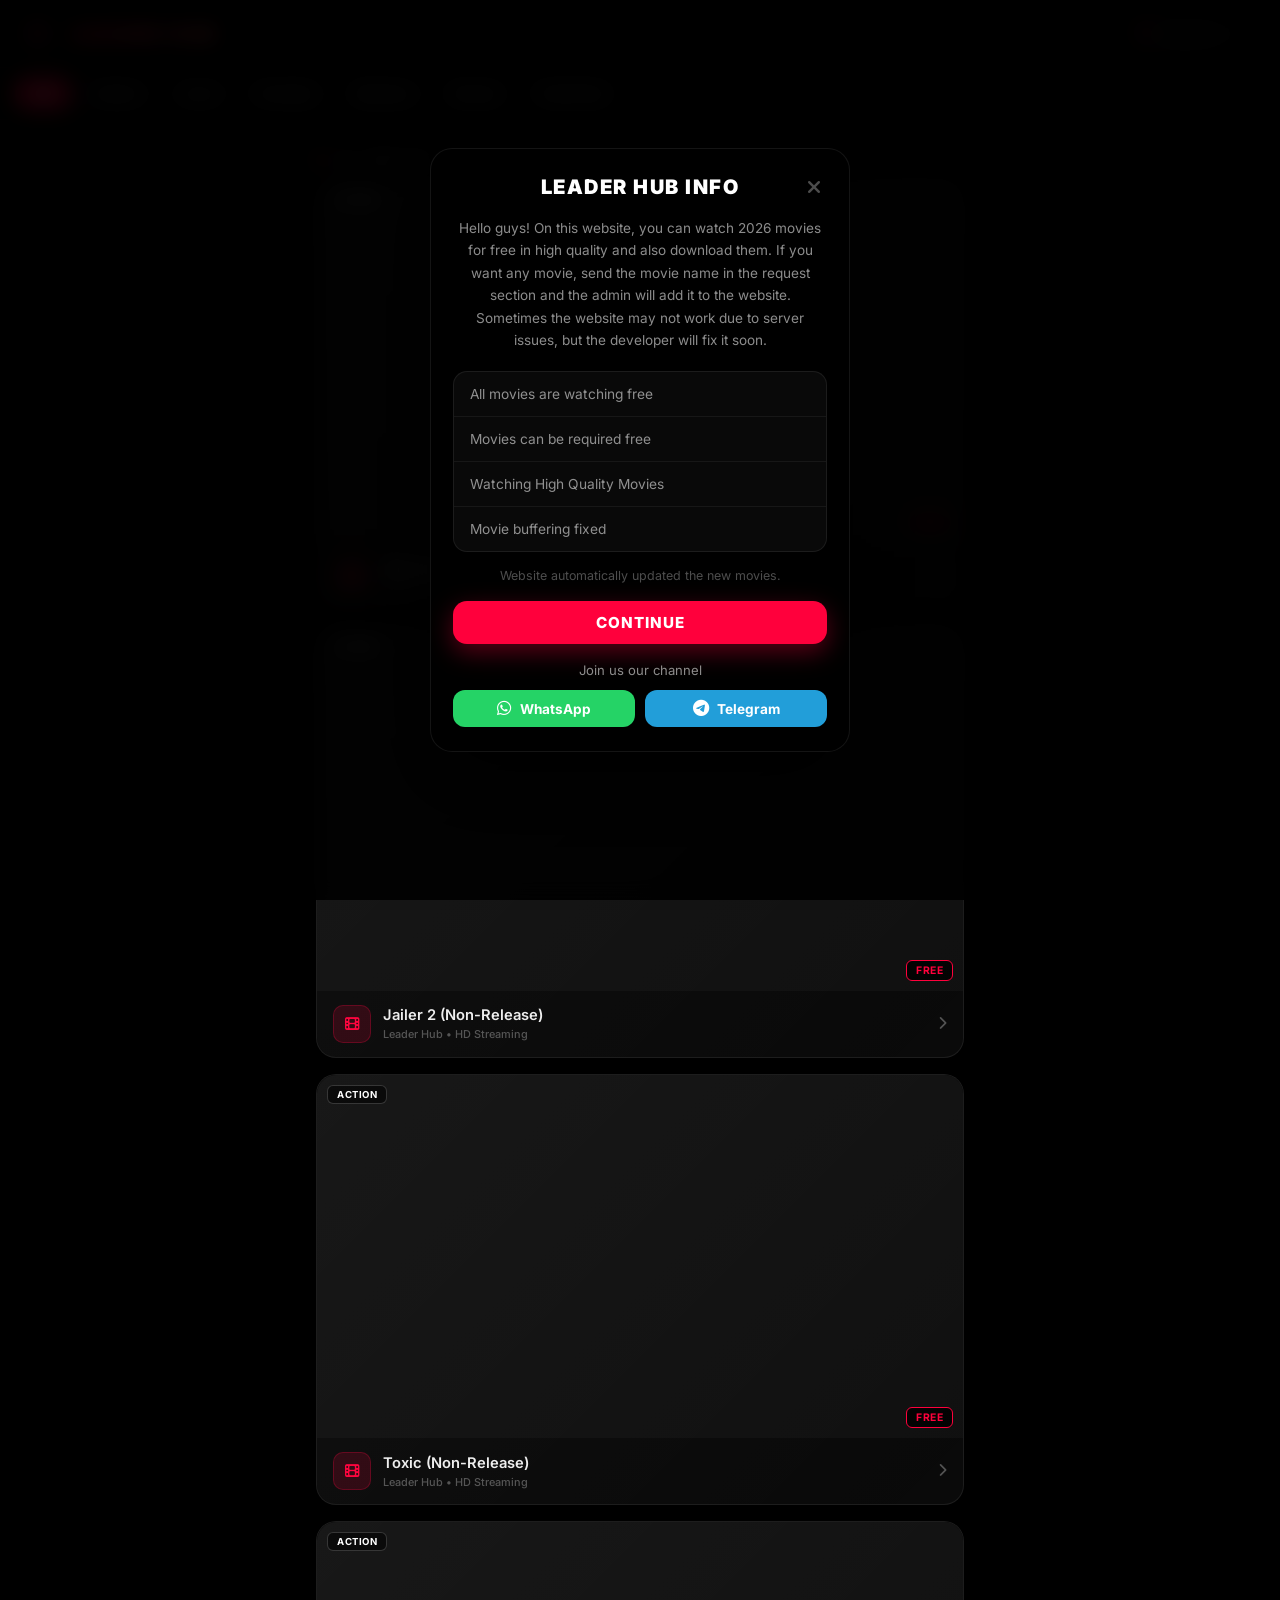
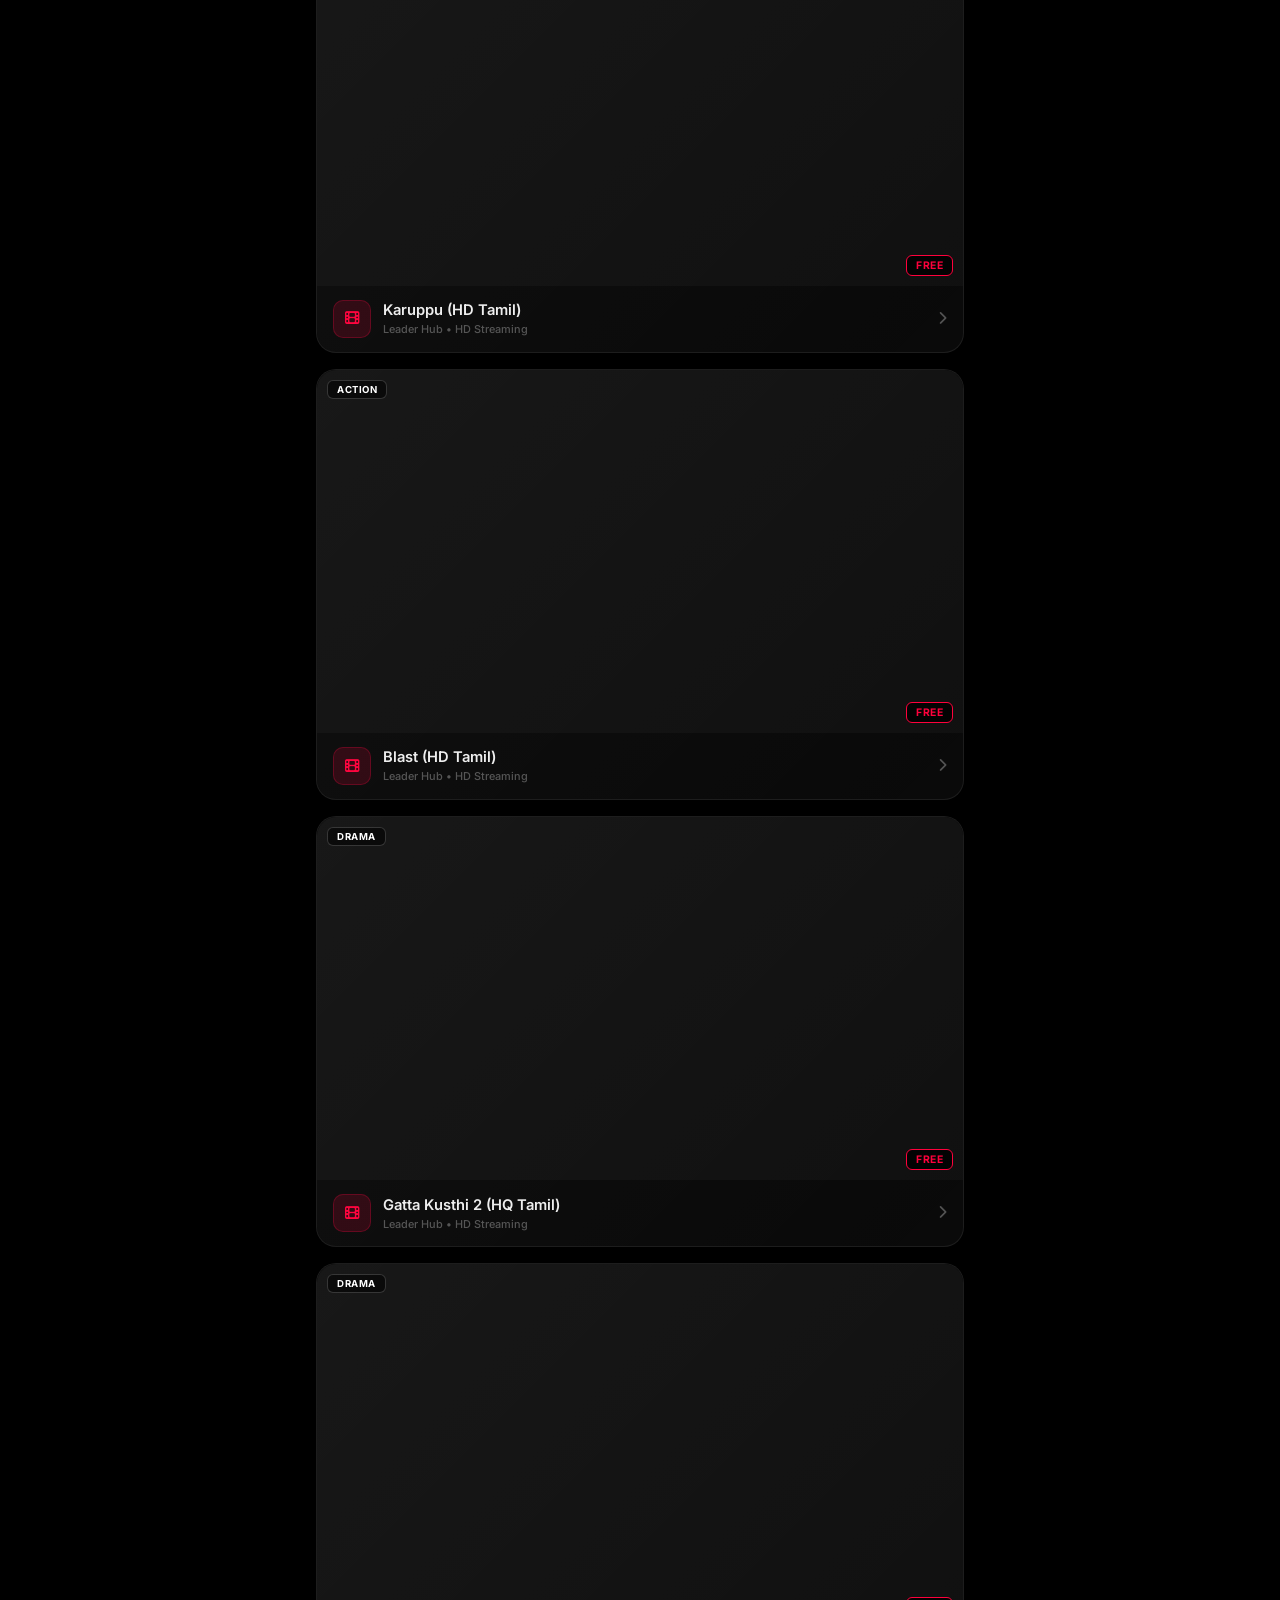
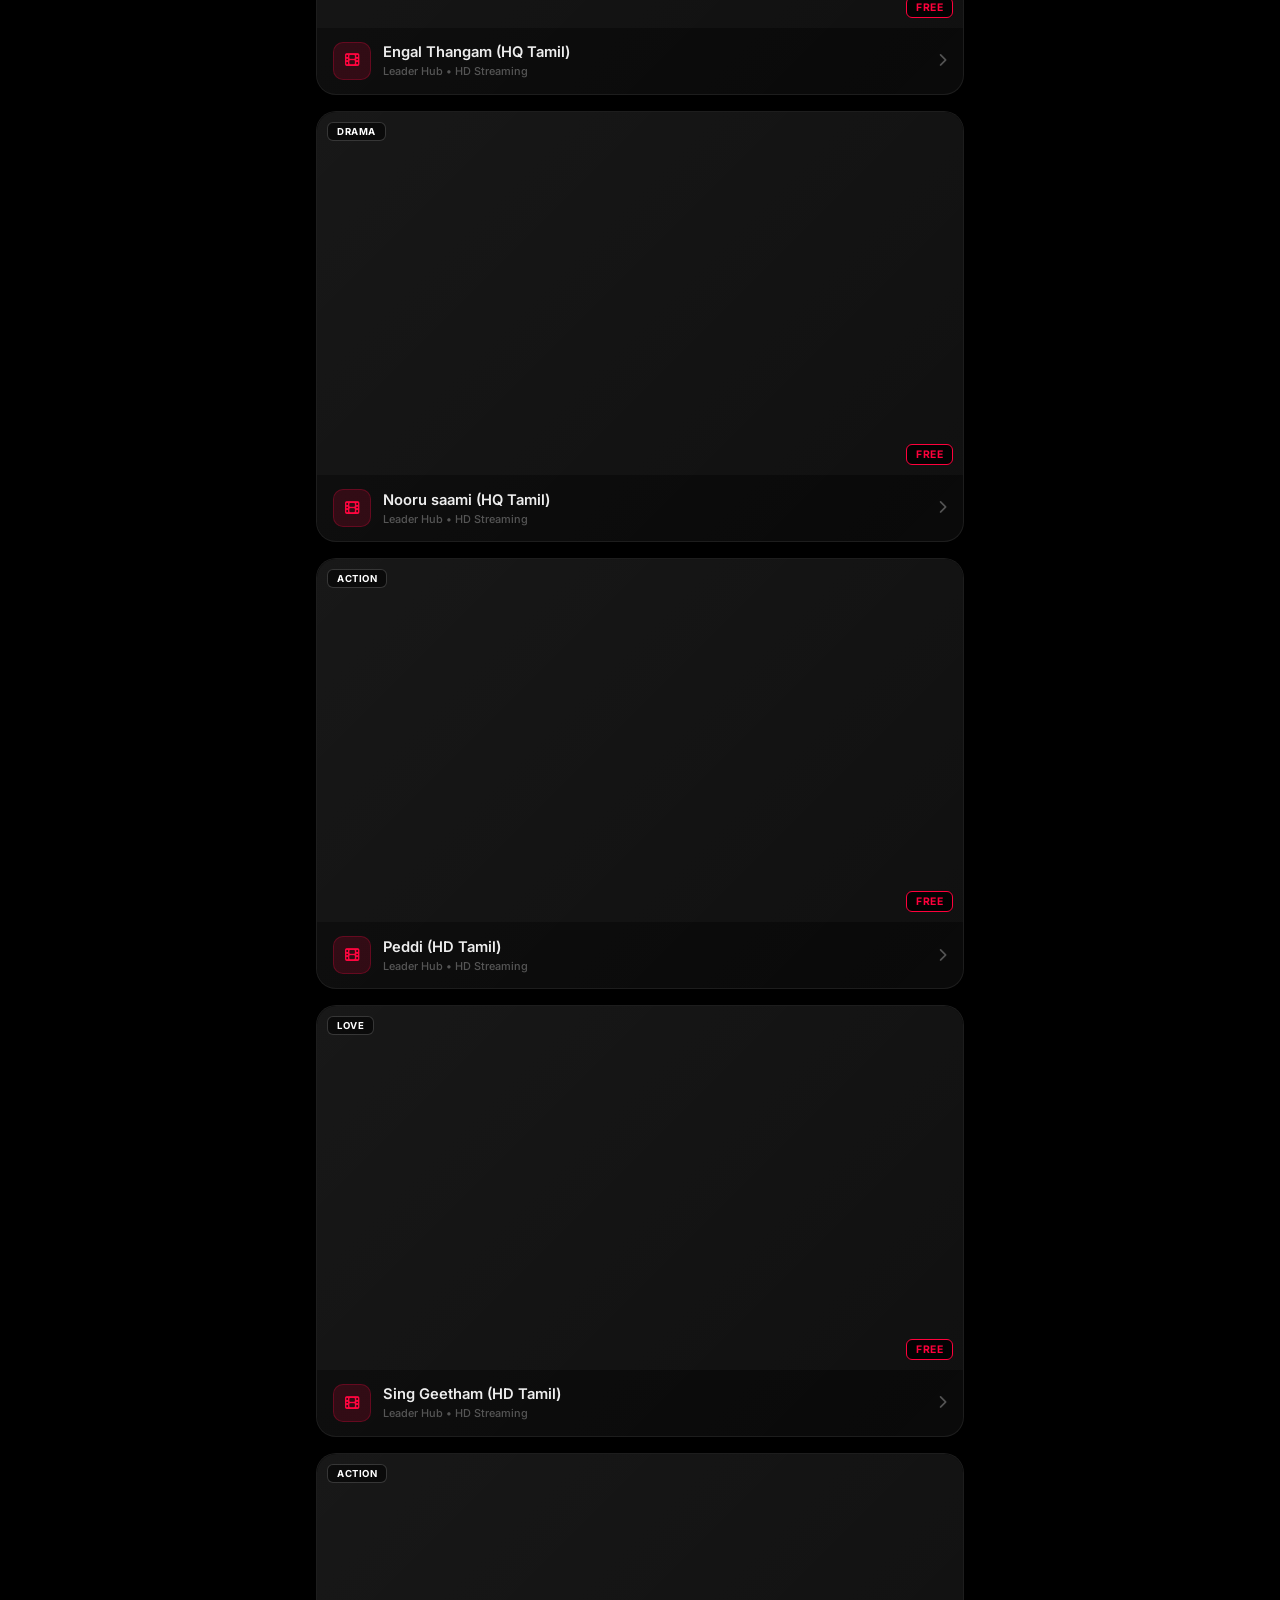
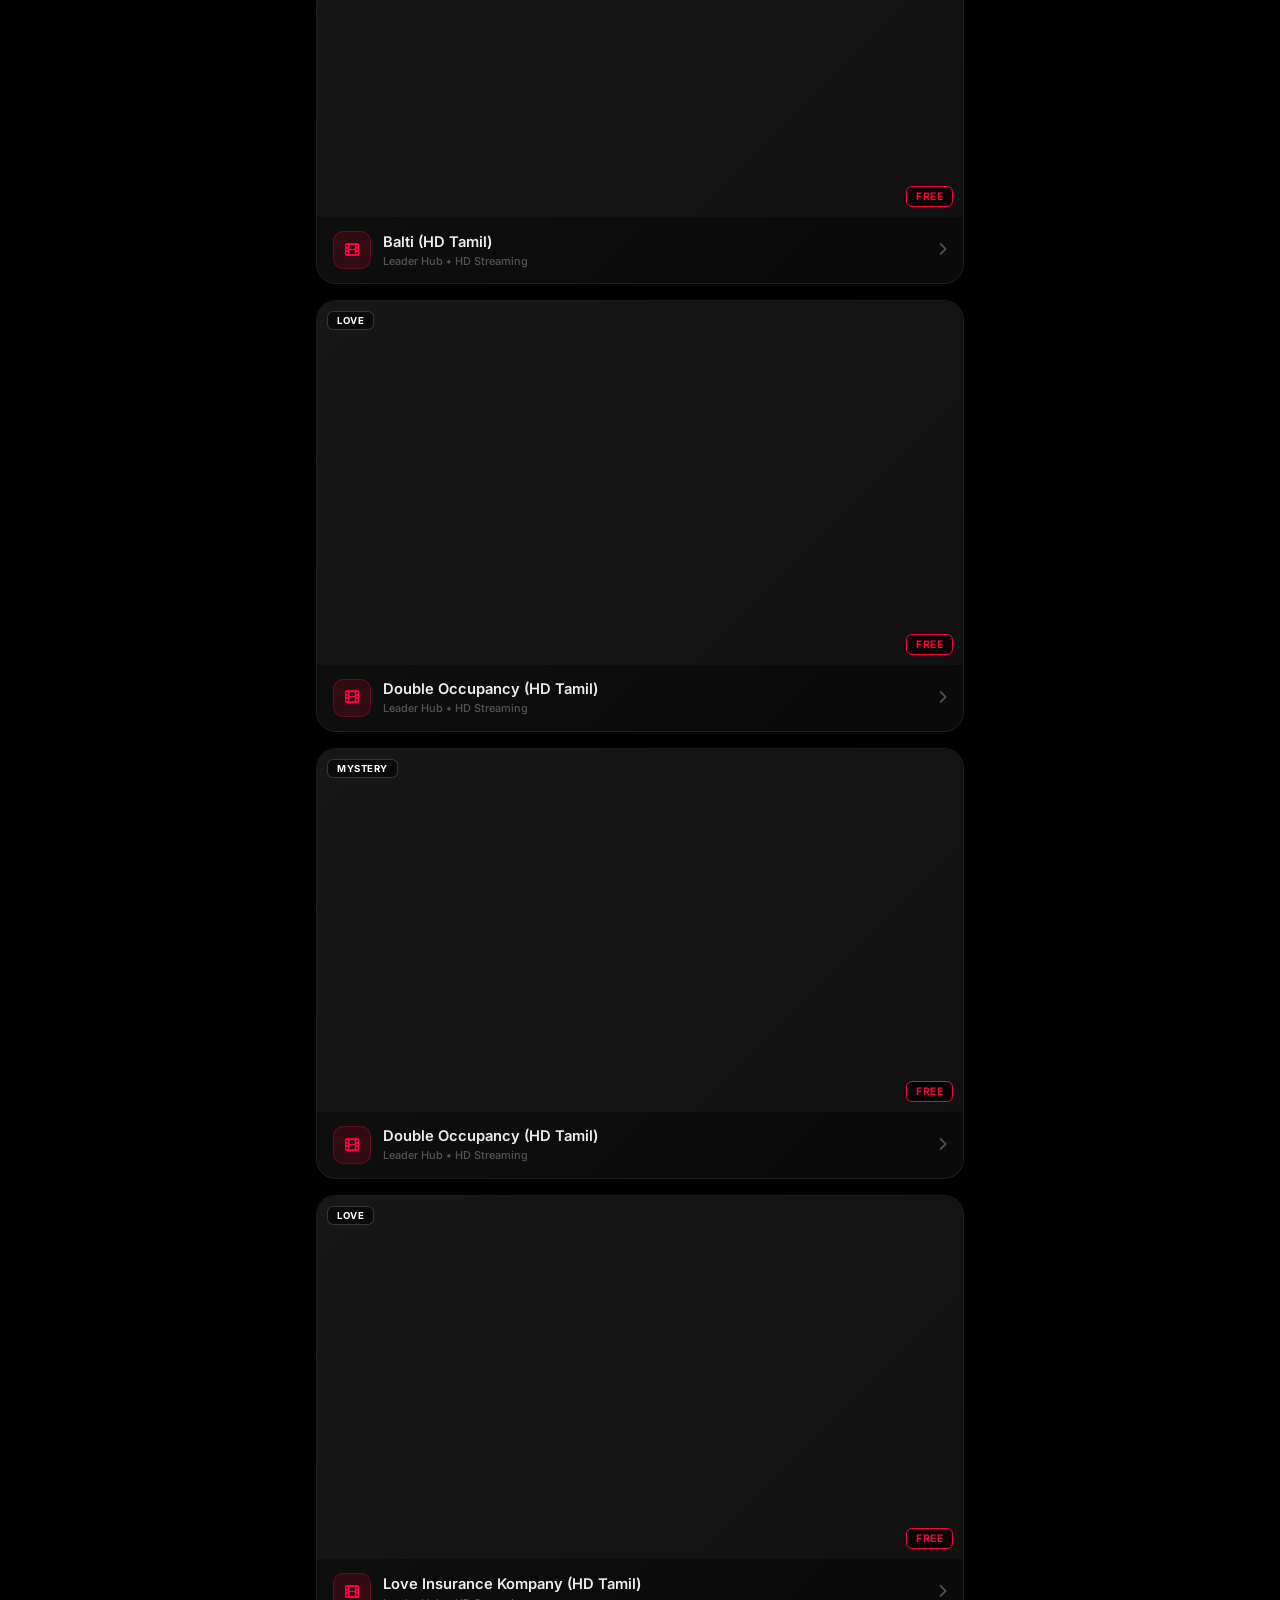
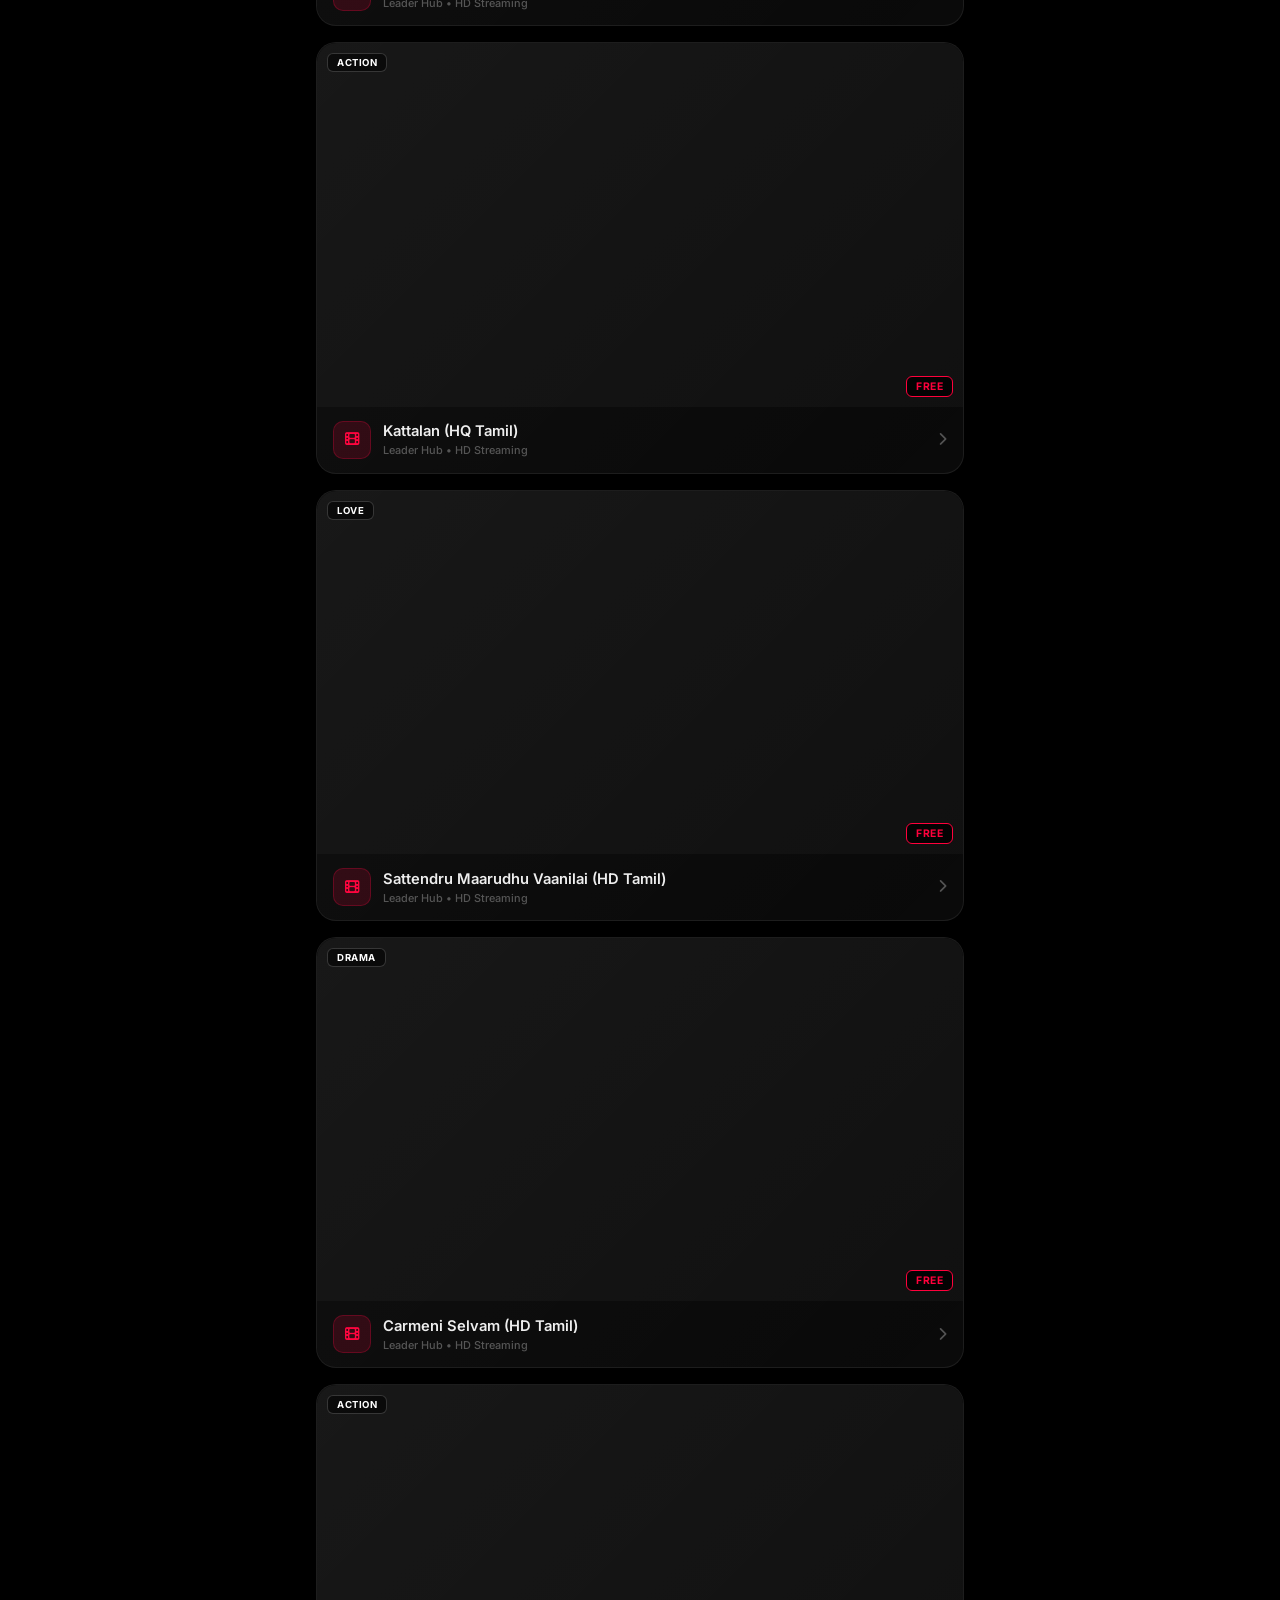
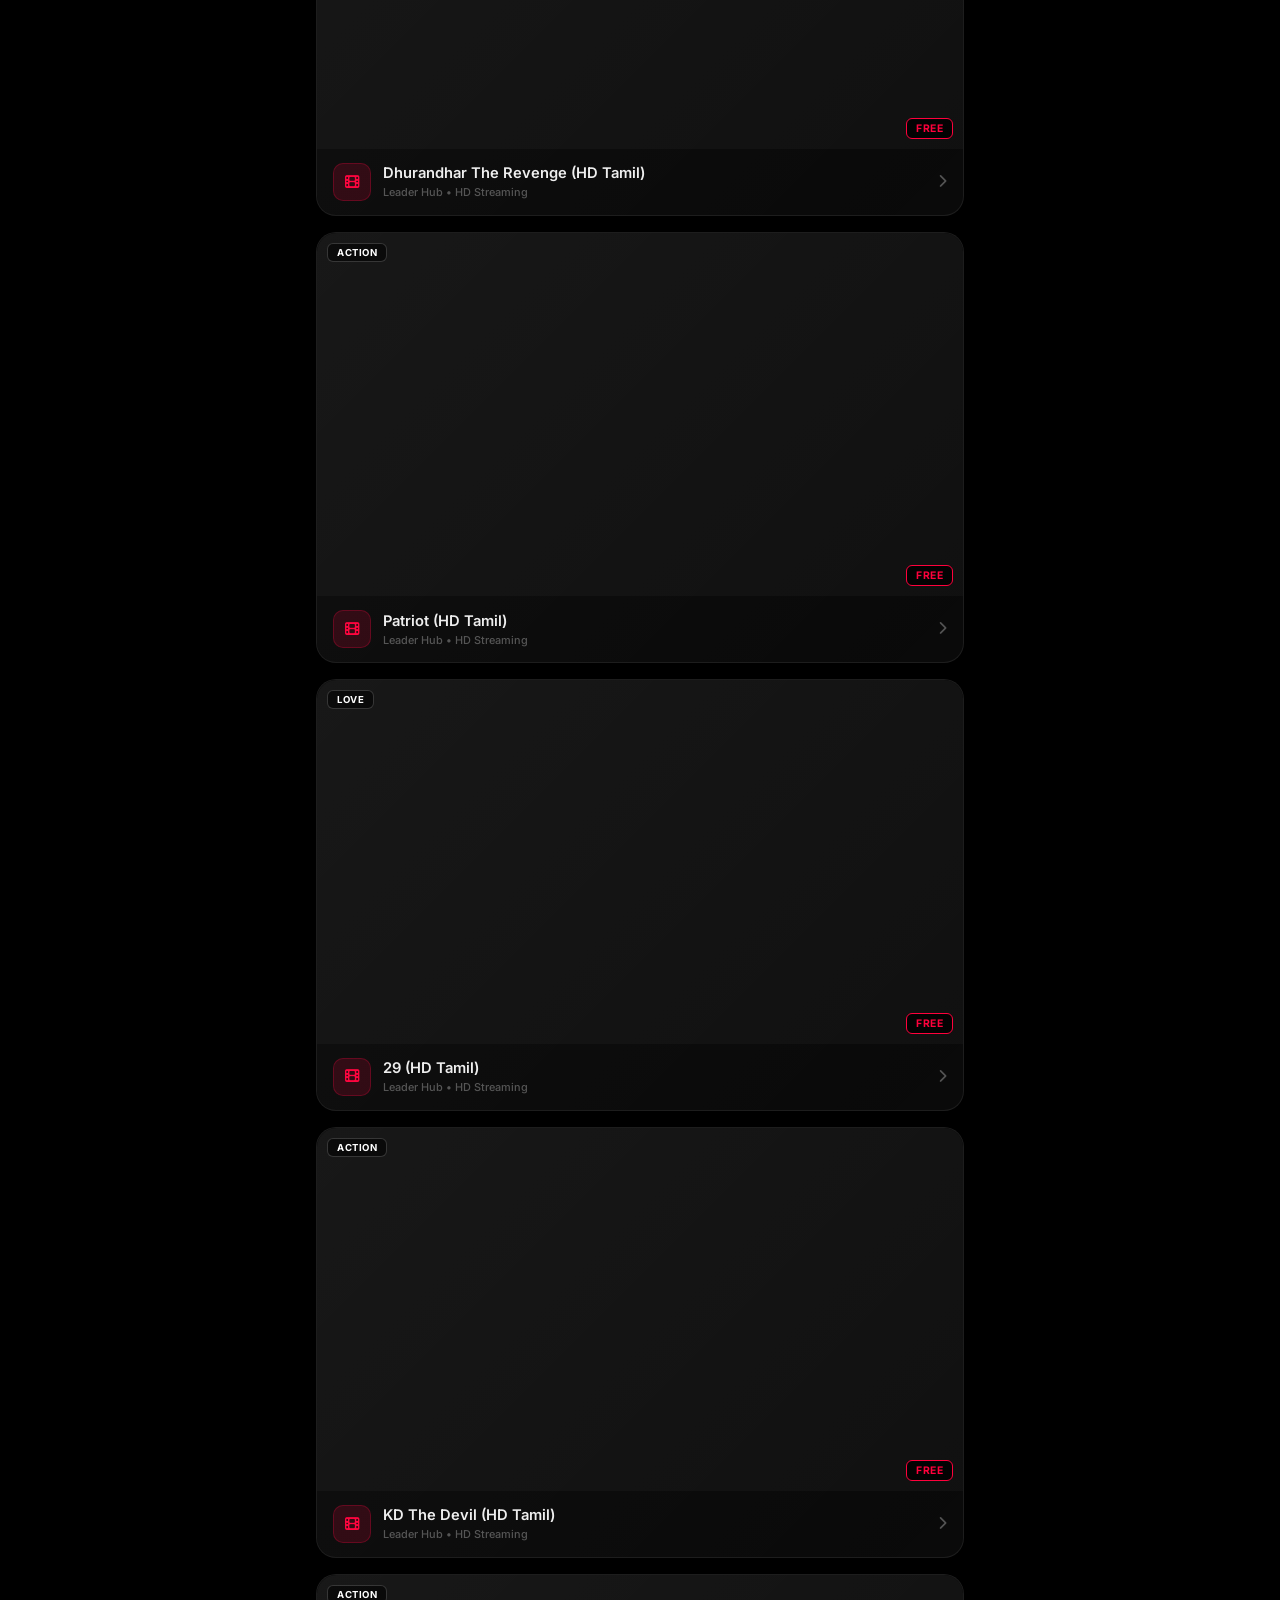
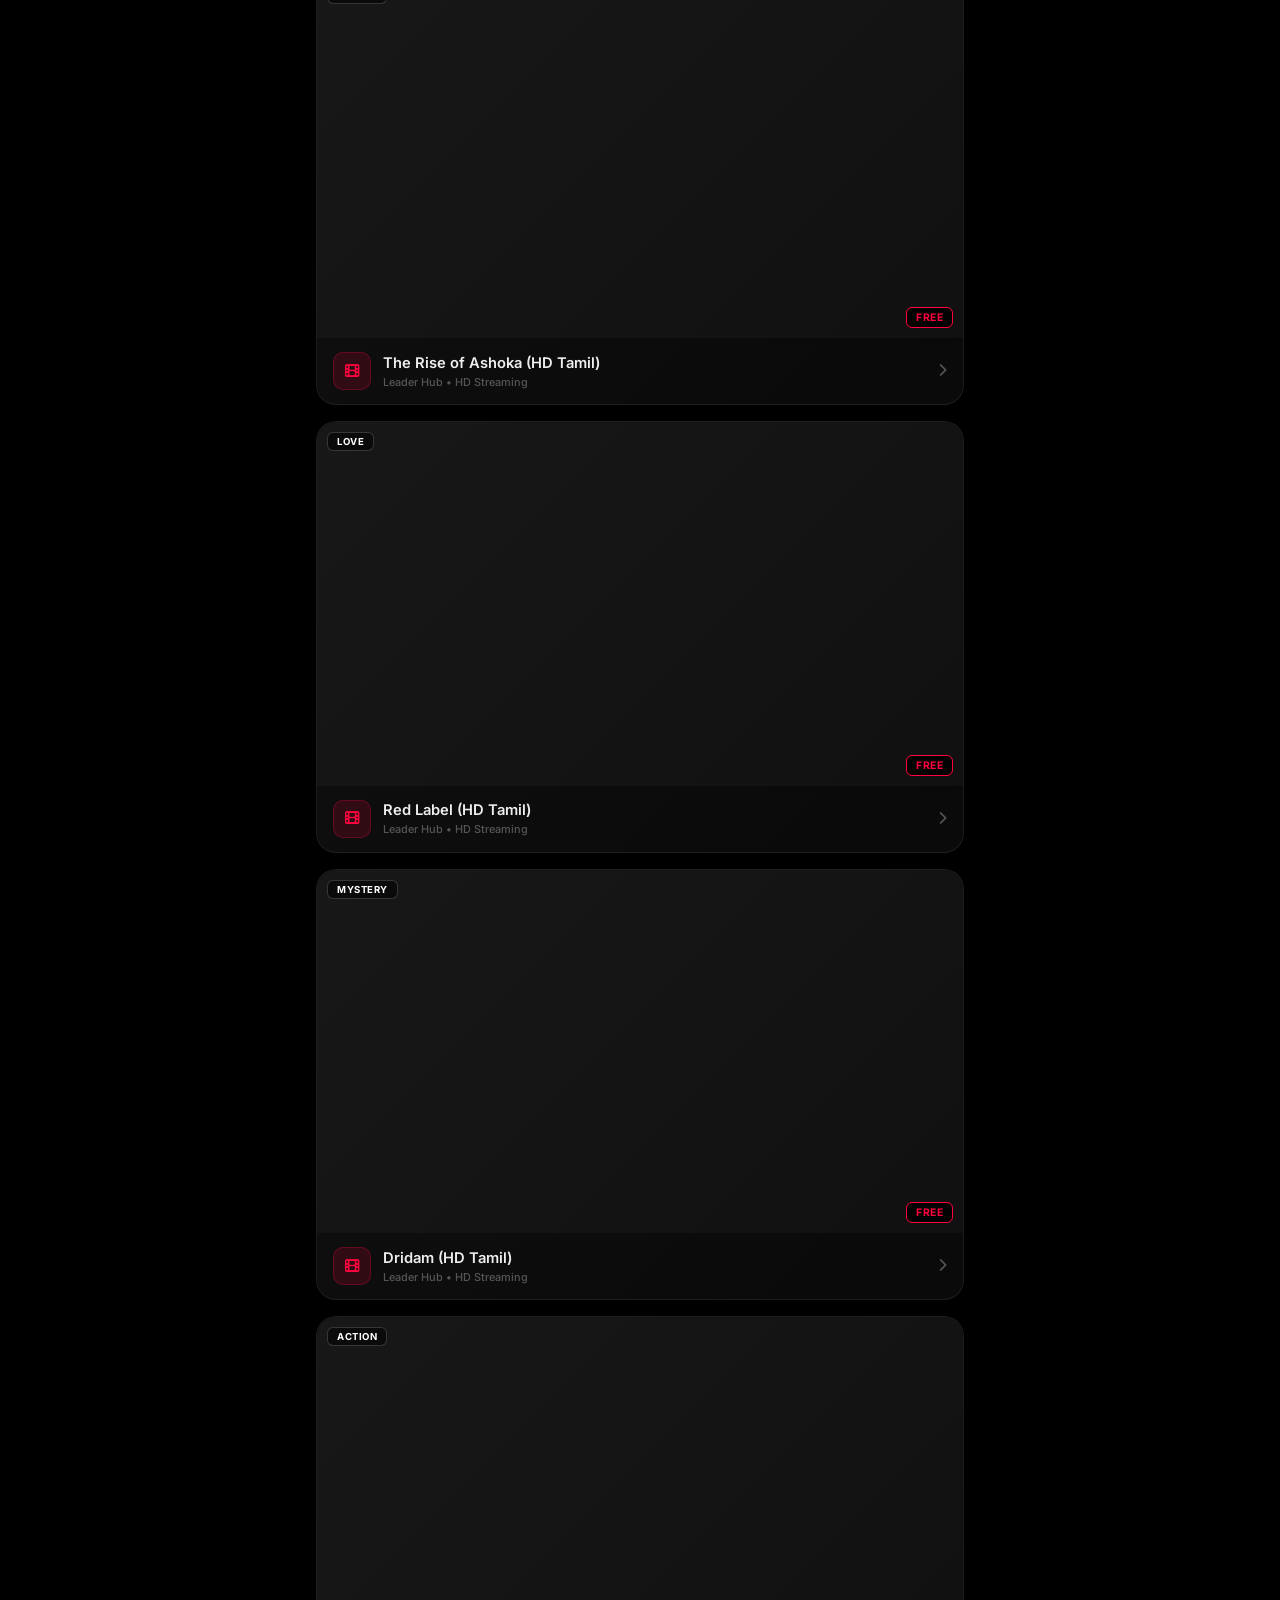
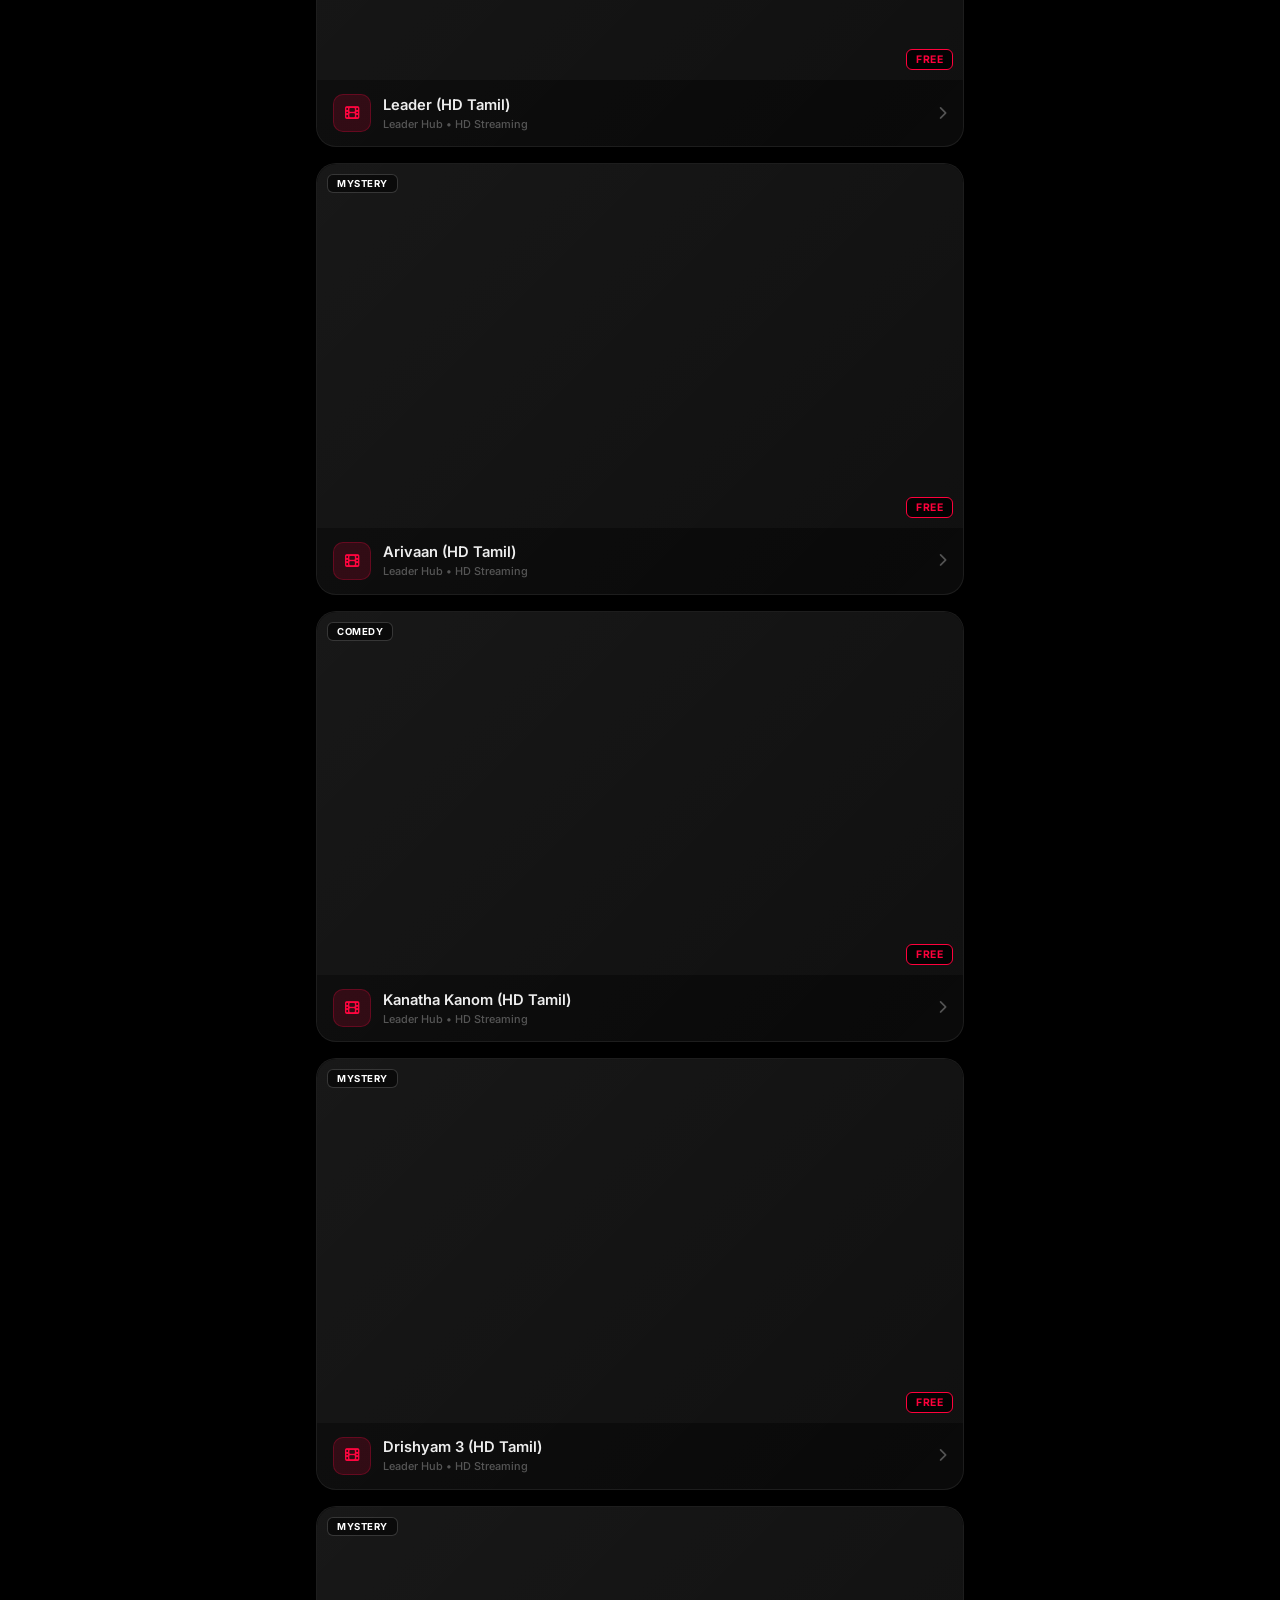
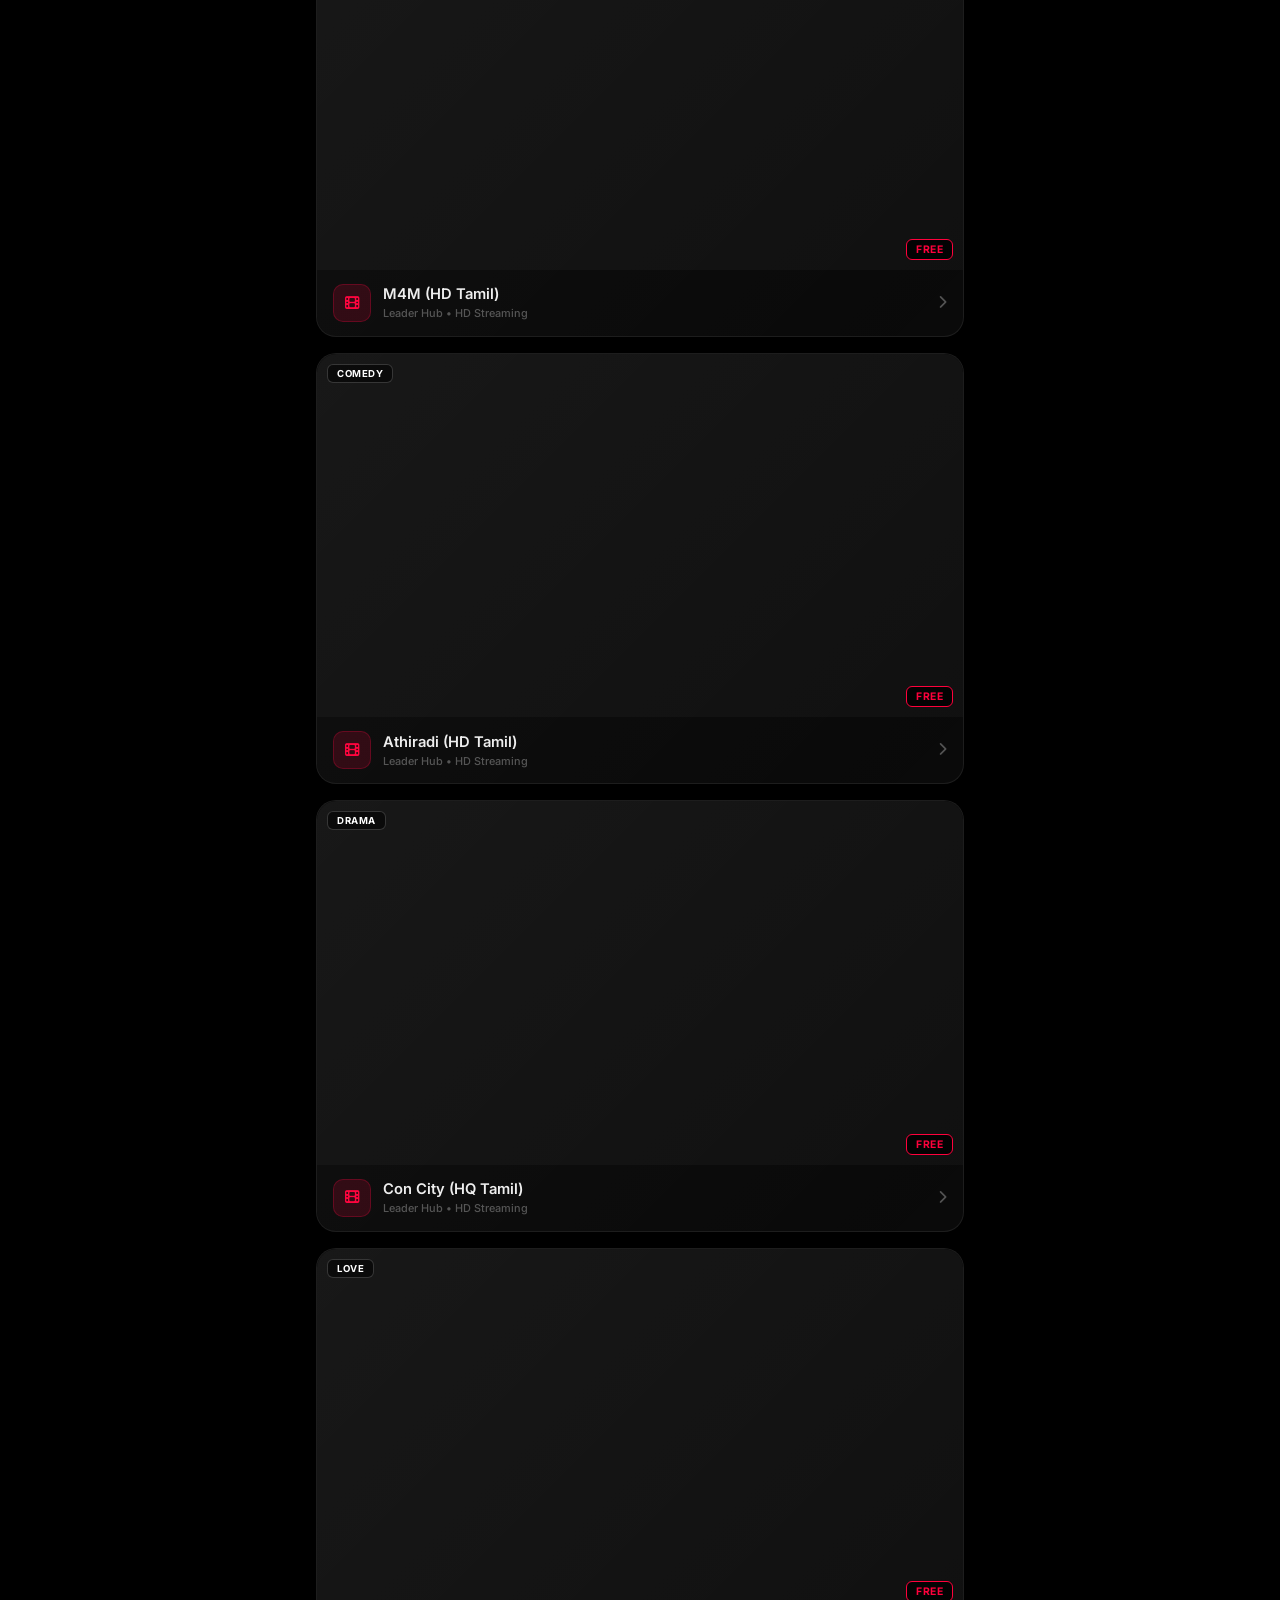
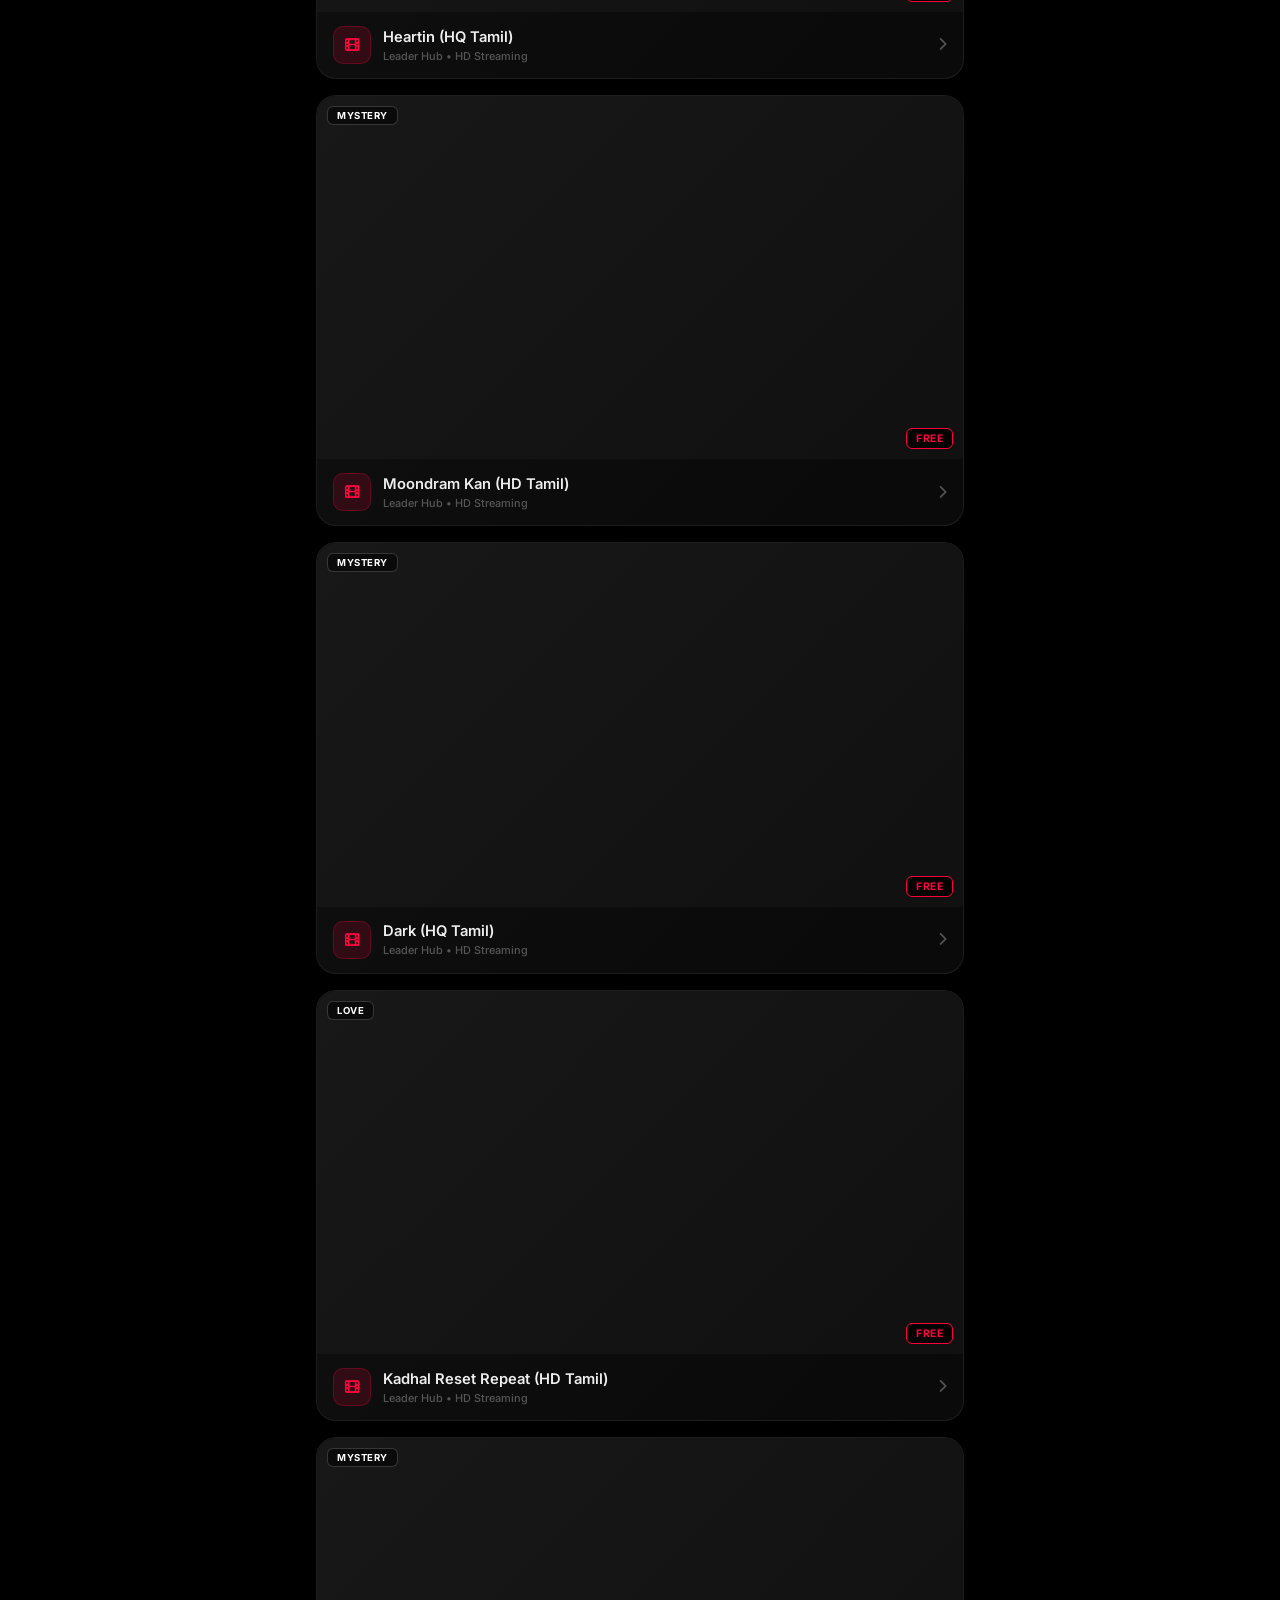
==== index.html @ 90ec58ed "Update V2 2" ====
<!DOCTYPE html>
<html lang="en">
<head>
    <meta charset="UTF-8">
    <meta name="viewport" content="width=device-width, initial-scale=1.0">
    <title>Leader Hub | Tamil Movies Free 2026</title>
    <link rel="preconnect" href="https://fonts.googleapis.com">
    <link href="https://fonts.googleapis.com/css2?family=Inter:wght@300;400;500;600;700;800;900&family=Share+Tech+Mono&display=swap" rel="stylesheet">
    <link rel="stylesheet" href="https://cdnjs.cloudflare.com/ajax/libs/font-awesome/6.4.0/css/all.min.css">
        <link rel="icon" href="https://leaderr1.neocities.org/leaderhub.png">
    <meta name="description" content="Watch Tamil movies free online. Stream latest 2026 movies, classics, and popular films. No subscription required at Leader Hub.">
    
    <style>
        :root {
            --red: #ff003c;
            --red-glow: rgba(255, 0, 60, 0.4);
            --red-soft: rgba(255, 0, 60, 0.15);
            --orange: #FF7800;
            --bg: #000000;
            --bg2: #0a0a0a;
            --bg3: #111111;
            --glass: rgba(255, 255, 255, 0.04);
            --glass-hover: rgba(255, 255, 255, 0.08);
            --glass-border: rgba(255, 255, 255, 0.08);
            --glass-border-bright: rgba(255, 255, 255, 0.18);
            --text: #ffffff;
            --text-soft: rgba(255,255,255,0.55);
            --text-muted: rgba(255,255,255,0.3);
            --radius: 20px;
            --radius-sm: 12px;
            --ease: cubic-bezier(0.4, 0, 0.2, 1);
        }

        * { margin: 0; padding: 0; box-sizing: border-box; -webkit-tap-highlight-color: transparent; }
        html { scroll-behavior: smooth; }

        body {
            background: var(--bg);
            color: var(--text);
            font-family: 'Inter', sans-serif;
            overflow-x: hidden;
            min-height: 100vh;
        }

        /* ======= SCROLLBAR ======= */
        ::-webkit-scrollbar { width: 0px; height: 0px; }
        ::-webkit-scrollbar-track { background: transparent; }
        ::-webkit-scrollbar-thumb { background: transparent; }

        /* ======= ANIMATIONS ======= */
        @keyframes fadeUp {
            from { opacity: 0; transform: translateY(24px); }
            to { opacity: 1; transform: translateY(0); }
        }
        @keyframes fadeIn {
            from { opacity: 0; }
            to { opacity: 1; }
        }
        @keyframes slideInLeft {
            from { opacity: 0; transform: translateX(-30px); }
            to { opacity: 1; transform: translateX(0); }
        }
        @keyframes pulseGlow {
            0%, 100% { box-shadow: 0 0 8px var(--red-glow); }
            50% { box-shadow: 0 0 25px var(--red-glow), 0 0 50px rgba(255,0,60,0.2); }
        }
        @keyframes shimmer {
            0% { background-position: -200% center; }
            100% { background-position: 200% center; }
        }
        @keyframes spin {
            to { transform: rotate(360deg); }
        }
        @keyframes breathe {
            0%, 100% { opacity: 0.6; transform: scale(1); }
            50% { opacity: 1; transform: scale(1.02); }
        }
        @keyframes ripple {
            0% { transform: scale(0); opacity: 0.6; }
            100% { transform: scale(4); opacity: 0; }
        }

        /* ======= OVERLAY ======= */
        .overlay {
            display: none;
            position: fixed;
            inset: 0;
            background: rgba(0,0,0,0.75);
            z-index: 1500;
            backdrop-filter: blur(12px);
            -webkit-backdrop-filter: blur(12px);
            animation: fadeIn 0.3s var(--ease);
        }
        .overlay.active { display: block; }

        /* ======= HEADER ======= */
        header {
            position: fixed;
            top: 0;
            width: 100%;
            height: 68px;
            background: rgba(0, 0, 0, 0.7);
            backdrop-filter: blur(30px) saturate(180%);
            -webkit-backdrop-filter: blur(30px) saturate(180%);
            border-bottom: 1px solid var(--glass-border);
            display: flex;
            align-items: center;
            justify-content: space-between;
            padding: 0 18px;
            z-index: 1000;
        }

        .logo-wrap {
            display: flex;
            align-items: center;
            gap: 14px;
        }

        .menu-btn {
            width: 40px;
            height: 40px;
            display: flex;
            align-items: center;
            justify-content: center;
            border-radius: 50%;
            background: var(--glass);
            border: 1px solid var(--glass-border);
            cursor: pointer;
            color: var(--red);
            font-size: 1.1rem;
            transition: all 0.3s var(--ease);
            position: relative;
            overflow: hidden;
        }
        .menu-btn:hover {
            background: var(--red-soft);
            border-color: var(--red);
            transform: scale(1.08);
        }
        .menu-btn:active { transform: scale(0.94); }

        .logo-text {
            font-size: 1.25rem;
            font-weight: 900;
            letter-spacing: 2px;
            background: linear-gradient(135deg, #ff003c, #ff6b6b);
            -webkit-background-clip: text;
            -webkit-text-fill-color: transparent;
            background-clip: text;
        }

        .search-wrap {
            flex: 1;
            max-width: 120px;
            margin: 0 16px;
            position: relative;
        }
        .search-wrap i {
            position: absolute;
            left: 14px;
            top: 50%;
            transform: translateY(-50%);
            color: var(--red);
            font-size: 0.85rem;
            pointer-events: none;
        }
        .search-wrap input {
            width: 100%;
            background: var(--glass);
            border: 1px solid var(--glass-border);
            border-radius: 30px;
            padding: 10px 16px 10px 38px;
            color: var(--text);
            font-size: 0.85rem;
            font-family: 'Inter', sans-serif;
            outline: none;
            transition: all 0.3s var(--ease);
        }
        .search-wrap input::placeholder { color: var(--text-muted); }
        .search-wrap input:focus {
            border-color: rgba(255,0,60,0.5);
            background: rgba(255,0,60,0.06);
            box-shadow: 0 0 0 3px rgba(255,0,60,0.1);
        }

        /* ======= SIDEBAR ======= */
        .sidebar {
            position: fixed;
            left: -310px;
            top: 0;
            width: 290px;
            height: 100%;
            background: rgba(8, 8, 8, 0.96);
            backdrop-filter: blur(40px) saturate(200%);
            -webkit-backdrop-filter: blur(40px) saturate(200%);
            border-right: none;
            z-index: 2000;
            transition: left 0.45s cubic-bezier(0.4, 0, 0.2, 1);
            overflow-y: auto;
            overflow-x: hidden;
            scrollbar-width: none;
        }
        .sidebar::-webkit-scrollbar { display: none; }
        .sidebar.active { left: 0; }

        .sidebar-header {
            padding: 50px 22px 22px;
            border-bottom: 1px solid var(--glass-border);
        }
        .sidebar-logo {
            font-size: 1.4rem;
            font-weight: 900;
            letter-spacing: 3px;
            background: linear-gradient(135deg, #ff003c, #ff6b6b);
            -webkit-background-clip: text;
            -webkit-text-fill-color: transparent;
            background-clip: text;
        }
        .sidebar-sub {
            font-size: 0.7rem;
            color: var(--text-muted);
            margin-top: 4px;
            letter-spacing: 1px;
        }

        .sidebar-section {
            padding: 14px 14px 6px;
        }
        .sidebar-section-title {
            font-size: 0.62rem;
            font-weight: 700;
            letter-spacing: 2px;
            color: var(--text-muted);
            text-transform: uppercase;
            padding: 0 8px;
            margin-bottom: 6px;
        }

        .sidebar-item {
            display: flex;
            align-items: center;
            gap: 13px;
            padding: 13px 14px;
            color: var(--text-soft);
            border-radius: var(--radius-sm);
            margin-bottom: 3px;
            cursor: pointer;
            font-size: 0.88rem;
            font-weight: 500;
            transition: all 0.3s var(--ease);
            border: 1px solid transparent;
            position: relative;
            overflow: hidden;
        }
        .sidebar-item::before {
            content: '';
            position: absolute;
            left: 0; top: 0;
            width: 3px; height: 100%;
            background: transparent;
            border-radius: 0 3px 3px 0;
            transform: scaleY(0);
            transition: transform 0.3s var(--ease);
        }
        .sidebar-item:hover {
            background: var(--glass-hover);
            color: var(--text);
            border-color: var(--glass-border);
            transform: translateX(4px);
        }
        .sidebar-item:hover::before { transform: scaleY(1); }
        .sidebar-item i {
            width: 20px;
            text-align: center;
            font-size: 0.95rem;
        }

        .sidebar-divider {
            height: 1px;
            background: var(--glass-border);
            margin: 10px 22px;
        }

        .sidebar-footer {
            padding: 20px 22px;
            font-size: 0.7rem;
            color: var(--text-muted);
            text-align: center;
        }

        /* ======= CATEGORY NAV ======= */
        .cat-nav {
            position: sticky;
            top: 68px;
            z-index: 900;
            background: rgba(0,0,0,0.8);
            backdrop-filter: blur(20px);
            -webkit-backdrop-filter: blur(20px);
            border-bottom: 1px solid var(--glass-border);
            padding: 10px 16px;
            display: flex;
            gap: 8px;
            overflow-x: auto;
            scrollbar-width: none;
        }
        .cat-nav::-webkit-scrollbar { display: none; }

        .cat-btn {
            padding: 7px 18px;
            border-radius: 30px;
            background: var(--glass);
            border: 1px solid var(--glass-border);
            color: var(--text-soft);
            white-space: nowrap;
            cursor: pointer;
            font-size: 0.78rem;
            font-weight: 600;
            font-family: 'Inter', sans-serif;
            transition: all 0.3s var(--ease);
            letter-spacing: 0.3px;
        }
        .cat-btn:hover {
            background: var(--glass-hover);
            color: var(--text);
            border-color: var(--glass-border-bright);
        }
        .cat-btn.active {
            background: var(--red);
            border-color: var(--red);
            color: white;
            box-shadow: 0 0 18px var(--red-glow);
            transform: scale(1.04);
        }

        /* ======= MAIN ======= */
        #home-page { padding-top: 68px; }

        .main-container {
            padding: 16px;
            max-width: 680px;
            margin: 0 auto;
        }

        .section-header {
            display: flex;
            align-items: center;
            gap: 10px;
            padding: 16px 0 12px;
        }
        .section-dot {
            width: 8px;
            height: 8px;
            border-radius: 50%;
            background: var(--red);
            animation: breathe 2s ease infinite;
        }
        .section-title {
            font-size: 0.8rem;
            font-weight: 700;
            letter-spacing: 2px;
            text-transform: uppercase;
            color: var(--text-soft);
        }

        /* ======= VIDEO CARDS ======= */
        .video-card {
            background: var(--glass);
            border: 1px solid var(--glass-border);
            border-radius: var(--radius);
            margin-bottom: 16px;
            overflow: hidden;
            cursor: pointer;
            transition: all 0.4s var(--ease);
            animation: fadeUp 0.5s var(--ease) both;
            position: relative;
        }
        .video-card::after {
            content: '';
            position: absolute;
            inset: 0;
            border-radius: var(--radius);
            background: linear-gradient(135deg, rgba(255,255,255,0.03), transparent);
            pointer-events: none;
        }
        .video-card:hover {
            border-color: rgba(255, 120, 0, 0.45);
            transform: translateY(-6px) scale(1.01);
            box-shadow: 0 24px 48px rgba(0,0,0,0.5), 0 0 0 1px rgba(255,120,0,0.2);
        }
        .video-card:active { transform: translateY(-2px) scale(0.99); }

        .poster-box {
            position: relative;
            width: 100%;
            aspect-ratio: 16/9;
            background: var(--bg3);
            overflow: hidden;
        }
        .poster-box img {
            width: 100%;
            height: 100%;
            object-fit: cover;
            transition: transform 0.5s var(--ease);
        }
        .video-card:hover .poster-box img { transform: scale(1.05); }

        .poster-overlay {
            position: absolute;
            inset: 0;
            background: linear-gradient(0deg, rgba(0,0,0,0.65) 0%, transparent 50%);
            display: flex;
            align-items: center;
            justify-content: center;
            opacity: 0;
            transition: opacity 0.3s var(--ease);
        }
        .video-card:hover .poster-overlay { opacity: 1; }

        .play-btn-overlay {
            width: 52px;
            height: 52px;
            border-radius: 50%;
            background: rgba(255,0,60,0.9);
            backdrop-filter: blur(10px);
            display: flex;
            align-items: center;
            justify-content: center;
            font-size: 1.1rem;
            color: white;
            box-shadow: 0 0 30px rgba(255,0,60,0.6);
            transform: scale(0.8);
            transition: transform 0.3s var(--ease);
        }
        .video-card:hover .play-btn-overlay { transform: scale(1); }

        .badge {
            position: absolute;
            bottom: 10px;
            right: 10px;
            background: rgba(0,0,0,0.8);
            backdrop-filter: blur(10px);
            border: 1px solid var(--red);
            padding: 3px 9px;
            border-radius: 6px;
            font-size: 0.65rem;
            font-weight: 700;
            color: var(--red);
            letter-spacing: 0.5px;
        }

        .cat-pill {
            position: absolute;
            top: 10px;
            left: 10px;
            background: rgba(0,0,0,0.75);
            backdrop-filter: blur(10px);
            border: 1px solid var(--glass-border-bright);
            padding: 3px 9px;
            border-radius: 6px;
            font-size: 0.6rem;
            font-weight: 700;
            color: white;
            letter-spacing: 0.5px;
            text-transform: uppercase;
        }

        .vid-details {
            padding: 14px 16px;
            display: flex;
            align-items: center;
            gap: 12px;
        }
        .vid-icon {
            width: 38px;
            height: 38px;
            border-radius: 10px;
            background: var(--red-soft);
            border: 1px solid rgba(255,0,60,0.25);
            display: flex;
            align-items: center;
            justify-content: center;
            flex-shrink: 0;
            color: var(--red);
            font-size: 0.9rem;
        }
        .vid-info { flex: 1; min-width: 0; }
        .vid-title {
            font-size: 0.92rem;
            font-weight: 600;
            color: #eee;
            margin-bottom: 3px;
            white-space: nowrap;
            overflow: hidden;
            text-overflow: ellipsis;
        }
        .vid-meta {
            font-size: 0.68rem;
            color: var(--text-muted);
            font-weight: 500;
        }

        .vid-arrow {
            color: var(--text-muted);
            font-size: 0.85rem;
            transition: all 0.3s var(--ease);
        }
        .video-card:hover .vid-arrow {
            color: var(--orange);
            transform: translateX(4px);
        }

        /* ======= EMPTY STATE ======= */
        .empty-state {
            text-align: center;
            padding: 60px 20px;
            color: var(--text-muted);
            animation: fadeUp 0.5s var(--ease);
        }
        .empty-state i { font-size: 3rem; margin-bottom: 16px; opacity: 0.3; }
        .empty-state h3 { font-size: 1rem; margin-bottom: 8px; color: var(--text-soft); }
        .empty-state p { font-size: 0.8rem; }

        /* ======= SEE MORE ======= */
        .see-more-wrap {
            display: flex;
            justify-content: center;
            padding: 10px 20px 30px;
        }
        .see-more-btn {
            padding: 12px 40px;
            font-size: 0.85rem;
            font-weight: 700;
            font-family: 'Inter', sans-serif;
            color: white;
            background: var(--glass);
            border: 1px solid var(--glass-border-bright);
            border-radius: 30px;
            cursor: pointer;
            backdrop-filter: blur(12px);
            -webkit-backdrop-filter: blur(12px);
            letter-spacing: 1px;
            text-transform: uppercase;
            transition: all 0.4s var(--ease);
            position: relative;
            overflow: hidden;
        }
        .see-more-btn::before {
            content: '';
            position: absolute;
            inset: 0;
            background: linear-gradient(135deg, rgba(255,255,255,0.06), transparent);
            pointer-events: none;
        }
        .see-more-btn:hover {
            background: rgba(255,255,255,0.1);
            border-color: rgba(255,255,255,0.35);
            transform: translateY(-3px);
            box-shadow: 0 12px 30px rgba(0,0,0,0.4);
        }
        .see-more-btn:active { transform: scale(0.96); }
        .see-more-btn:disabled {
            cursor: not-allowed;
            opacity: 0.5;
            transform: none;
        }

        /* ======= REQUEST MOVIE BOX ======= */
        .request-box {
            margin: 8px 16px 36px;
            padding: 20px 18px;
            border-radius: var(--radius);
            background: rgba(255,255,255,0.03);
            border: 1px solid var(--glass-border);
            backdrop-filter: blur(20px);
            -webkit-backdrop-filter: blur(20px);
            animation: fadeUp 0.4s var(--ease);
        }
        .request-title {
            display: flex;
            align-items: center;
            gap: 8px;
            font-size: 0.88rem;
            font-weight: 800;
            color: var(--text);
            margin-bottom: 6px;
            letter-spacing: 0.3px;
        }
        .request-title i {
            color: var(--red);
            font-size: 0.9rem;
        }
        .request-sub {
            font-size: 0.73rem;
            color: var(--text-muted);
            margin-bottom: 14px;
            line-height: 1.5;
        }
        .request-input-row {
            display: flex;
            gap: 8px;
            align-items: center;
        }
        .request-input {
            flex: 1;
            background: rgba(255,255,255,0.05);
            border: 1px solid var(--glass-border);
            border-radius: 30px;
            padding: 11px 16px;
            color: var(--text);
            font-size: 0.82rem;
            font-family: 'Inter', sans-serif;
            outline: none;
            transition: all 0.3s var(--ease);
            min-width: 0;
        }
        .request-input::placeholder { color: var(--text-muted); }
        .request-input:focus {
            border-color: rgba(255,0,60,0.5);
            background: rgba(255,0,60,0.05);
            box-shadow: 0 0 0 3px rgba(255,0,60,0.1);
        }
        .request-send-btn {
            display: flex;
            align-items: center;
            gap: 6px;
            padding: 11px 18px;
            border-radius: 30px;
            background: #25D366;
            color: white;
            border: none;
            font-weight: 700;
            font-family: 'Inter', sans-serif;
            font-size: 0.8rem;
            cursor: pointer;
            white-space: nowrap;
            letter-spacing: 0.3px;
            transition: all 0.3s var(--ease);
            flex-shrink: 0;
        }
        .request-send-btn:hover { background: #1ebe5a; transform: scale(1.04); }
        .request-send-btn:active { transform: scale(0.96); }
        .request-send-btn i { font-size: 1rem; }

        /* ======= WEBSITE INFO BAR ======= */
        @import url('https://fonts.googleapis.com/css2?family=Share+Tech+Mono&display=swap');

        .site-info-bar {
            margin: 0 16px 28px;
            display: flex;
            align-items: center;
            gap: 10px;
            flex-wrap: wrap;
        }
        .site-info-label {
            font-size: 0.6rem;
            font-weight: 700;
            letter-spacing: 2px;
            text-transform: uppercase;
            color: var(--text-muted);
        }
        .site-info-pills {
            display: flex;
            gap: 8px;
        }
        .site-pill {
            display: flex;
            align-items: center;
            gap: 6px;
            background: rgba(255,255,255,0.04);
            border: 1px solid var(--glass-border);
            border-radius: 30px;
            padding: 5px 12px;
            backdrop-filter: blur(12px);
            -webkit-backdrop-filter: blur(12px);
        }
        .site-pill-dot {
            width: 6px; height: 6px;
            border-radius: 50%;
            flex-shrink: 0;
        }
        .pulse-red {
            background: var(--red);
            box-shadow: 0 0 6px var(--red);
            animation: breathe 1.8s ease infinite;
        }
        .pulse-green {
            background: #39ff14;
            box-shadow: 0 0 6px #39ff14;
            animation: breathe 1.4s ease infinite;
        }
        .site-pill-key {
            font-size: 0.62rem;
            color: var(--text-muted);
            font-weight: 600;
            letter-spacing: 0.5px;
        }
        .site-pill-val {
            font-size: 0.7rem;
            font-weight: 800;
            color: var(--text);
            font-family: 'Share Tech Mono', monospace;
            letter-spacing: 0.5px;
        }

        /* ======= DEVICE INFO CARD ======= */
        .device-card {
            margin: 0 16px 12px;
            padding: 14px 16px;
            border-radius: var(--radius);
            background: rgba(0, 255, 65, 0.03);
            border: 1px solid rgba(57, 255, 20, 0.15);
            backdrop-filter: blur(20px);
            -webkit-backdrop-filter: blur(20px);
            display: flex;
            flex-direction: column;
            gap: 10px;
            animation: fadeUp 0.4s var(--ease);
        }
        .device-row {
            display: grid;
            grid-template-columns: 1fr 1fr;
            gap: 10px;
        }
        .device-cell {
            display: flex;
            flex-direction: column;
            gap: 3px;
        }
        .dc-label {
            font-size: 0.58rem;
            font-weight: 700;
            letter-spacing: 2px;
            text-transform: uppercase;
            color: rgba(57,255,20,0.45);
            font-family: 'Share Tech Mono', monospace;
        }
        .dc-val {
            font-size: 0.82rem;
            font-weight: 700;
            font-family: 'Share Tech Mono', monospace;
            letter-spacing: 1px;
        }
        .neon-green {
            color: #39ff14;
            text-shadow: 0 0 8px rgba(57,255,20,0.6);
        }

        /* ======= PLAYER VIEW ======= */
        #player-view {
            display: none;
            position: fixed;
            inset: 0;
            background: var(--bg);
            z-index: 3000;
            overflow-y: auto;
            animation: fadeIn 0.35s var(--ease);
        }

        .player-nav {
            position: sticky;
            top: 0;
            z-index: 10;
            padding: 14px 18px;
            display: flex;
            align-items: center;
            gap: 16px;
            background: rgba(0,0,0,0.85);
            backdrop-filter: blur(20px);
            -webkit-backdrop-filter: blur(20px);
            border-bottom: none;
        }

        .back-btn {
            width: 38px;
            height: 38px;
            border-radius: 50%;
            background: var(--glass);
            border: 1px solid var(--glass-border);
            display: flex;
            align-items: center;
            justify-content: center;
            cursor: pointer;
            color: var(--text);
            font-size: 0.95rem;
            transition: all 0.3s var(--ease);
            flex-shrink: 0;
        }
        .back-btn:hover {
            background: var(--glass-hover);
            border-color: var(--glass-border-bright);
            transform: scale(1.08);
        }

        .player-title {
            font-size: 0.95rem;
            font-weight: 700;
            flex: 1;
            white-space: nowrap;
            overflow: hidden;
            text-overflow: ellipsis;
        }

        /* ======= CUSTOM VIDEO PLAYER ======= */
        .cvp-wrap {
            position: relative;
            background: #000;
            width: 100%;
            aspect-ratio: 16/9;
            overflow: hidden;
            cursor: pointer;
        }
        #mainVid {
            width: 100%;
            height: 100%;
            display: block;
            background: #000;
            object-fit: contain;
        }

        /* Loading */
        .cvp-loader {
            position: absolute; inset: 0;
            display: flex; align-items: center; justify-content: center;
            background: rgba(0,0,0,0.45);
            z-index: 10;
            opacity: 0; pointer-events: none;
            transition: opacity 0.25s;
        }
        .cvp-loader.show { opacity: 1; }
        .cvp-spinner {
            width: 38px; height: 38px;
            border: 3px solid rgba(255,255,255,0.15);
            border-top-color: var(--red);
            border-radius: 50%;
            animation: spin 0.75s linear infinite;
        }

        /* Centre tap icon */
        .cvp-tap-icon {
            position: absolute; top: 50%; left: 50%;
            transform: translate(-50%, -50%) scale(0.6);
            width: 58px; height: 58px;
            border-radius: 50%;
            background: rgba(0,0,0,0.5);
            backdrop-filter: blur(14px);
            -webkit-backdrop-filter: blur(14px);
            border: 1.5px solid rgba(255,255,255,0.2);
            display: flex; align-items: center; justify-content: center;
            color: white; font-size: 1.3rem;
            opacity: 0; pointer-events: none;
            transition: opacity 0.2s, transform 0.2s;
            z-index: 12;
        }
        .cvp-tap-icon.show {
            opacity: 1;
            transform: translate(-50%, -50%) scale(1);
        }

        /* 2x glass badge */
        .cvp-speed-badge {
            position: absolute; top: 14px; left: 50%;
            transform: translateX(-50%) scale(0.8);
            background: rgba(0,0,0,0.45);
            backdrop-filter: blur(20px) saturate(200%);
            -webkit-backdrop-filter: blur(20px) saturate(200%);
            border: 1px solid rgba(255,255,255,0.2);
            color: white; font-size: 0.82rem; font-weight: 800;
            padding: 6px 18px; border-radius: 30px;
            display: flex; align-items: center; gap: 6px;
            box-shadow: inset 0 1px 0 rgba(255,255,255,0.15), 0 4px 16px rgba(0,0,0,0.4);
            opacity: 0; pointer-events: none; z-index: 15;
            transition: opacity 0.2s, transform 0.2s cubic-bezier(0.34,1.56,0.64,1);
        }
        .cvp-speed-badge.show {
            opacity: 1; transform: translateX(-50%) scale(1);
        }

        /* Skip flash */
        .cvp-skip-flash {
            position: absolute; top: 50%; transform: translateY(-50%);
            display: flex; flex-direction: column; align-items: center; gap: 4px;
            background: rgba(0,0,0,0.5);
            backdrop-filter: blur(14px); -webkit-backdrop-filter: blur(14px);
            border: 1px solid rgba(255,255,255,0.2);
            border-radius: 50px;
            padding: 10px 16px;
            color: white; font-size: 0.75rem; font-weight: 700;
            font-family: 'Inter', sans-serif;
            opacity: 0; pointer-events: none; z-index: 15;
            transition: opacity 0.2s, transform 0.2s;
        }
        .cvp-skip-flash i { font-size: 1.1rem; }
        .cvp-skip-left  { left: 16%; transform: translateY(-50%) scale(0.8); }
        .cvp-skip-right { right: 16%; transform: translateY(-50%) scale(0.8); }
        .cvp-skip-flash.show { opacity: 1; }
        .cvp-skip-left.show  { transform: translateY(-50%) scale(1); }
        .cvp-skip-right.show { transform: translateY(-50%) scale(1); }

        /* Controls overlay */
        .cvp-controls {
            position: absolute; inset: 0;
            display: flex; flex-direction: column;
            justify-content: flex-end;
            padding: 0 0 0 0;
            background: linear-gradient(0deg, rgba(0,0,0,0.7) 0%, rgba(0,0,0,0.15) 55%, transparent 100%);
            opacity: 0; pointer-events: none;
            transition: opacity 0.3s var(--ease);
            z-index: 20;
        }
        .cvp-controls.show {
            opacity: 1; pointer-events: all;
        }

        /* Timeline */
        .cvp-timeline-wrap {
            display: flex; align-items: center; gap: 8px;
            padding: 0 12px 6px;
        }
        .cvp-time {
            font-size: 0.65rem; font-weight: 700;
            color: rgba(255,255,255,0.9);
            min-width: 32px; text-align: center;
            font-family: 'Inter', sans-serif;
            text-shadow: 0 1px 4px rgba(0,0,0,0.8);
        }
        .cvp-bar {
            flex: 1; height: 4px;
            background: rgba(255,255,255,0.2);
            border-radius: 4px;
            position: relative; cursor: pointer;
            backdrop-filter: blur(4px);
            -webkit-backdrop-filter: blur(4px);
            transition: height 0.2s;
        }
        .cvp-bar:hover, .cvp-bar:active { height: 6px; }
        .cvp-buf {
            position: absolute; left: 0; top: 0; height: 100%;
            background: rgba(255,255,255,0.25); border-radius: 4px;
        }
        .cvp-prog {
            position: absolute; left: 0; top: 0; height: 100%;
            background: var(--red); border-radius: 4px;
            transition: width 0.1s linear;
        }
        .cvp-thumb {
            position: absolute; top: 50%;
            transform: translate(-50%, -50%) scale(0);
            width: 14px; height: 14px;
            background: white; border-radius: 50%;
            box-shadow: 0 0 6px rgba(255,0,60,0.7);
            transition: transform 0.2s;
        }
        .cvp-bar:hover .cvp-thumb { transform: translate(-50%,-50%) scale(1); }

        /* Bottom row */
        .cvp-bottom-row {
            display: flex; align-items: center;
            padding: 2px 8px 10px;
            gap: 4px;
        }
        .cvp-spacer { flex: 1; }

        /* Buttons */
        .cvp-btn {
            width: 36px; height: 36px;
            border-radius: 50%;
            background: rgba(0,0,0,0.45);
            backdrop-filter: blur(20px) saturate(180%);
            -webkit-backdrop-filter: blur(20px) saturate(180%);
            border: 1px solid rgba(255,255,255,0.18);
            color: white; font-size: 0.9rem;
            display: flex; align-items: center; justify-content: center;
            cursor: pointer;
            transition: background 0.25s var(--ease), border-color 0.25s var(--ease),
                        transform 0.2s cubic-bezier(0.34,1.56,0.64,1),
                        box-shadow 0.25s var(--ease);
            box-shadow: 0 2px 12px rgba(0,0,0,0.5), inset 0 1px 0 rgba(255,255,255,0.08);
            flex-shrink: 0;
            position: relative; overflow: hidden;
        }
        .cvp-btn::after {
            content: '';
            position: absolute; inset: 0; border-radius: 50%;
            background: radial-gradient(circle at 35% 35%, rgba(255,255,255,0.18), transparent 70%);
            pointer-events: none;
        }
        .cvp-btn:hover {
            background: rgba(255,0,60,0.32);
            border-color: rgba(255,0,60,0.55);
            transform: scale(1.12);
            box-shadow: 0 0 18px rgba(255,0,60,0.35), 0 4px 16px rgba(0,0,0,0.5);
        }
        .cvp-btn:active { transform: scale(0.9); box-shadow: 0 0 8px rgba(255,0,60,0.2); }
        .cvp-btn i { transition: none; }
        .cvp-btn:hover i { transform: none; }

        /* Settings btn — no animation ever */
        #cvpSettBtn, #cvpSettBtn i { transition: none !important; transform: none !important; }
        .cvp-sett-open { }

        .cvp-right-btns { display: flex; gap: 6px; }

        /* Settings panel */
        .cvp-panel {
            position: absolute;
            bottom: 58px; right: 8px;
            min-width: 168px;
            background: rgba(6,6,6,0.65);
            backdrop-filter: blur(40px) saturate(250%);
            -webkit-backdrop-filter: blur(40px) saturate(250%);
            border: 1px solid rgba(255,255,255,0.12);
            border-radius: 18px;
            padding: 8px 6px;
            display: flex; flex-direction: column; gap: 2px;
            box-shadow: 0 16px 50px rgba(0,0,0,0.7), inset 0 1px 0 rgba(255,255,255,0.08);
            transform-origin: bottom right;
            transform: scale(0.75) translateY(12px);
            opacity: 0; pointer-events: none;
            transition: transform 0.3s cubic-bezier(0.34,1.56,0.64,1), opacity 0.22s var(--ease);
            z-index: 30;
        }
        .cvp-panel::before {
            content: '';
            position: absolute; inset: 0; border-radius: 18px;
            background: linear-gradient(135deg, rgba(255,255,255,0.06) 0%, transparent 60%);
            pointer-events: none;
        }
        .cvp-panel.open { transform: scale(1) translateY(0); opacity: 1; pointer-events: all; }
        .cvp-panel-opt {
            display: flex; align-items: center; gap: 10px;
            padding: 10px 12px; border-radius: 11px;
            cursor: pointer; color: rgba(255,255,255,0.85);
            font-size: 0.76rem; font-weight: 600;
            font-family: 'Inter', sans-serif;
            border: 1px solid transparent;
            transition: background 0.18s var(--ease), border-color 0.18s var(--ease),
                        transform 0.15s var(--ease), color 0.18s var(--ease);
            user-select: none;
        }
        .cvp-panel-opt:hover { background: rgba(255,255,255,0.09); border-color: rgba(255,255,255,0.1); color: white; transform: translateX(2px); }
        .cvp-panel-opt:active { transform: scale(0.97); }
        .cvp-panel-opt.active { background: rgba(255,0,60,0.15); border-color: rgba(255,0,60,0.3); color: #ff7070; }
        .cvp-panel-opt i { width: 14px; text-align: center; font-size: 0.8rem; flex-shrink: 0; }
        .cvp-panel-opt span:nth-child(2) { flex: 1; }
        .cvp-badge {
            font-size: 0.58rem; font-weight: 800; padding: 2px 7px;
            border-radius: 6px; background: rgba(255,255,255,0.1);
            letter-spacing: 0.5px; transition: all 0.2s;
        }
        .cvp-panel-opt.active .cvp-badge { background: rgba(255,0,60,0.28); color: #ff9090; }
        .cvp-panel-sep { height: 1px; background: rgba(255,255,255,0.07); margin: 2px 8px; }
        /* Boost sound style */
        .cvp-panel-opt.boost-active {
            background: rgba(255,120,0,0.15);
            border-color: rgba(255,120,0,0.3);
            color: #ffaa55;
        }
        .cvp-panel-opt.boost-active .cvp-badge { background: rgba(255,120,0,0.28); color: #ffcc88; }

        /* Fullscreen overrides */
        :fullscreen .cvp-wrap,
        :-webkit-full-screen .cvp-wrap { aspect-ratio: unset; width: 100vw; height: 100vh; }
        :fullscreen #mainVid,
        :-webkit-full-screen #mainVid { width: 100vw; height: 100vh; object-fit: contain; }

        /* ======= MINI PLAYER ======= */
        #miniVid { width: 100%; height: 100%; object-fit: cover; pointer-events: none; }

        .vid-info-section {
            padding: 18px 18px 10px;
        }
        .vid-info-section h2 {
            font-size: 1.1rem;
            font-weight: 800;
            margin-bottom: 4px;
        }
        .vid-info-meta {
            font-size: 0.72rem;
            color: var(--text-muted);
            display: flex;
            align-items: center;
            gap: 10px;
        }
        .vid-info-meta span { display: flex; align-items: center; gap: 4px; }

        /* ======= ACTIONS ======= */
        .video-actions {
            display: flex;
            gap: 0;
            padding: 6px 10px 16px;
            overflow-x: auto;
            scrollbar-width: none;
        }
        .video-actions::-webkit-scrollbar { display: none; }

        .action-item {
            display: flex;
            flex-direction: column;
            align-items: center;
            justify-content: center;
            gap: 5px;
            cursor: pointer;
            color: var(--text-soft);
            min-width: 70px;
            padding: 12px 8px;
            border-radius: var(--radius-sm);
            transition: all 0.3s var(--ease);
            border: 1px solid transparent;
            font-size: 0;
            position: relative;
        }
        .action-item:hover {
            background: var(--glass);
            border-color: var(--glass-border);
            color: var(--text);
        }
        .action-item.active { color: var(--red); }
        .action-item i { font-size: 1.25rem; }
        .action-item span { font-size: 0.65rem; font-weight: 600; letter-spacing: 0.3px; }

        /* ======= MINI PLAYER ======= */
        #mini-player {
            display: none;
            position: fixed;
            bottom: 22px; right: 16px;
            width: 220px; aspect-ratio: 16/9;
            background: #000;
            border: 1.5px solid var(--red);
            border-radius: 14px; overflow: hidden;
            z-index: 4000;
            box-shadow: 0 8px 32px rgba(255,0,60,0.3);
            cursor: grab;
            animation: fadeUp 0.4s var(--ease);
            transition: box-shadow 0.3s var(--ease);
            user-select: none; touch-action: none;
        }
        #mini-player.dragging { cursor: grabbing; box-shadow: 0 20px 60px rgba(255,0,60,0.5); transition: none; }

        .mini-close {
            position: absolute; top: 6px; right: 6px;
            background: rgba(255,0,60,0.9); border: none; color: white;
            width: 22px; height: 22px; border-radius: 50%;
            cursor: pointer; font-size: 11px; font-weight: 700; z-index: 10;
            display: flex; align-items: center; justify-content: center;
            transition: all 0.2s;
        }
        .mini-close:hover { background: var(--red); transform: scale(1.15); }

        #miniPlayerSlot {
            width: 100%; height: 100%;
        }
        /* When cvp-wrap is inside the mini player, hide all interactive controls — just show video */
        #miniPlayerSlot .cvp-wrap {
            width: 100%; height: 100%; aspect-ratio: unset;
            cursor: default;
        }
        #miniPlayerSlot .cvp-controls,
        #miniPlayerSlot .cvp-tap-icon,
        #miniPlayerSlot .cvp-loader,
        #miniPlayerSlot .cvp-speed-badge,
        #miniPlayerSlot .cvp-skip-flash {
            display: none !important;
        }
        #miniPlayerSlot #mainVid {
            pointer-events: none;
        }

        /* ======= TOAST NOTIFICATION ======= */
        .toast {
            position: fixed;
            bottom: 90px;
            left: 50%;
            transform: translateX(-50%) translateY(20px);
            background: rgba(20,20,20,0.95);
            backdrop-filter: blur(20px);
            border: 1px solid var(--glass-border-bright);
            color: white;
            padding: 10px 22px;
            border-radius: 30px;
            font-size: 0.8rem;
            font-weight: 600;
            z-index: 9999;
            opacity: 0;
            transition: all 0.35s var(--ease);
            pointer-events: none;
            white-space: nowrap;
        }
        .toast.show {
            opacity: 1;
            transform: translateX(-50%) translateY(0);
        }

        /* ======= RIPPLE ======= */
        .ripple-effect {
            position: absolute;
            border-radius: 50%;
            background: rgba(255,255,255,0.15);
            animation: ripple 0.6s var(--ease) forwards;
            pointer-events: none;
        }

        /* ======= REDUCED MOTION ======= */
        @media (prefers-reduced-motion: reduce) {
            *, *::before, *::after {
                animation-duration: 0.01ms !important;
                transition-duration: 0.01ms !important;
            }
        }

        /* stagger animation */
        .video-card:nth-child(1) { animation-delay: 0ms; }
        .video-card:nth-child(2) { animation-delay: 40ms; }
        .video-card:nth-child(3) { animation-delay: 80ms; }
        .video-card:nth-child(4) { animation-delay: 120ms; }
        .video-card:nth-child(5) { animation-delay: 160ms; }
        .video-card:nth-child(n+6) { animation-delay: 200ms; }

        /* ======= SITE INFO POPUP ======= */
        .info-popup-overlay {
            display: none;
            position: fixed;
            top: 0;
            left: 0;
            right: 0;
            bottom: 0;
            width: 100%;
            height: 100%;
            background: rgba(0,0,0,0.9);
            backdrop-filter: blur(10px);
            -webkit-backdrop-filter: blur(10px);
            z-index: 5000;
            align-items: center;
            justify-content: center;
            padding: 24px 18px;
            animation: fadeIn 0.3s var(--ease);
            overflow-y: auto;
        }
        .info-popup-overlay.show {
            display: flex;
        }

        .info-popup {
            width: 100%;
            max-width: 420px;
            max-height: 90vh;
            overflow-y: auto;
            background: #000000;
            border-radius: 22px;
            border: 1px solid rgba(255,255,255,0.08);
            padding: 26px 22px 24px;
            box-shadow: 0 30px 80px rgba(0,0,0,0.9);
            animation: fadeUp 0.4s var(--ease);
            margin: auto;
        }

        .info-popup-header {
            position: relative;
            text-align: center;
            margin-bottom: 18px;
        }
        .info-popup-title {
            font-size: 1.25rem;
            font-weight: 900;
            letter-spacing: 1.5px;
            color: var(--text);
        }
        .info-popup-close {
            position: absolute;
            top: -2px;
            right: -2px;
            width: 30px;
            height: 30px;
            display: flex;
            align-items: center;
            justify-content: center;
            color: var(--text-muted);
            font-size: 1.2rem;
            cursor: pointer;
            border-radius: 50%;
            transition: all 0.25s var(--ease);
        }
        .info-popup-close:hover {
            color: var(--text);
            background: rgba(255,255,255,0.08);
            transform: rotate(90deg);
        }

        .info-popup-desc {
            font-size: 0.85rem;
            line-height: 1.65;
            color: var(--text-soft);
            text-align: center;
            margin-bottom: 20px;
        }

        .info-popup-features {
            background: rgba(255,255,255,0.035);
            border: 1px solid var(--glass-border);
            border-radius: 14px;
            overflow: hidden;
            margin-bottom: 16px;
        }
        .info-feature-item {
            padding: 14px 16px;
            font-size: 0.86rem;
            color: var(--text-soft);
            border-bottom: 1px solid rgba(255,255,255,0.06);
        }
        .info-feature-item:last-child { border-bottom: none; }

        .info-popup-note {
            text-align: center;
            font-size: 0.78rem;
            color: var(--text-muted);
            margin-bottom: 18px;
        }

        .info-continue-btn {
            width: 100%;
            padding: 12px;
            border-radius: 14px;
            background: var(--red);
            color: white;
            border: none;
            font-weight: 800;
            font-family: 'Inter', sans-serif;
            font-size: 0.95rem;
            letter-spacing: 1px;
            cursor: pointer;
            box-shadow: 0 8px 24px rgba(255,0,60,0.35);
            transition: all 0.25s var(--ease);
            margin-bottom: 18px;
        }
        .info-continue-btn:hover {
            background: #ff1a4e;
            transform: translateY(-2px);
            box-shadow: 0 12px 32px rgba(255,0,60,0.45);
        }
        .info-continue-btn:active { transform: scale(0.97); }

        .info-join-text {
            text-align: center;
            font-size: 0.82rem;
            color: var(--text-soft);
            margin-bottom: 12px;
        }

        .info-social-row {
            display: flex;
            gap: 10px;
        }
        .info-social-btn {
            flex: 1;
            display: flex;
            align-items: center;
            justify-content: center;
            gap: 8px;
            padding: 10px;
            border-radius: 12px;
            font-weight: 700;
            font-size: 0.85rem;
            font-family: 'Inter', sans-serif;
            text-decoration: none;
            color: white;
            transition: all 0.25s var(--ease);
        }
        .info-social-btn i { font-size: 1.05rem; }
        .info-whatsapp-btn { background: #25D366; }
        .info-whatsapp-btn:hover { background: #1ebe5a; transform: translateY(-2px); }
        .info-telegram-btn { background: #229ED9; }
        .info-telegram-btn:hover { background: #1c8bc0; transform: translateY(-2px); }

    </style>
</head>
<body>

    <!-- Toast -->
    <div class="toast" id="toast"></div>

    <!-- Overlay -->
    <div class="overlay" id="overlay" onclick="toggleSidebar()"></div>

    <!-- SITE INFO POPUP -->
    <div class="info-popup-overlay" id="infoPopupOverlay">
        <div class="info-popup">
            <div class="info-popup-header">
                <h2 class="info-popup-title">LEADER HUB INFO</h2>
                <div class="info-popup-close" id="infoPopupClose">
                    <i class="fa-solid fa-xmark"></i>
                </div>
            </div>

            <p class="info-popup-desc">
                Hello guys! On this website, you can watch 2026 movies for free in high quality and also download them. If you want any movie, send the movie name in the request section and the admin will add it to the website. Sometimes the website may not work due to server issues, but the developer will fix it soon.
            </p>

            <div class="info-popup-features">
                <div class="info-feature-item">All movies are watching free</div>
                <div class="info-feature-item">Movies can be required free</div>
                <div class="info-feature-item">Watching High Quality Movies</div>
                <div class="info-feature-item">Movie buffering fixed</div>
            </div>

            <p class="info-popup-note">Website automatically updated the new movies.</p>

            <button class="info-continue-btn" id="infoContinueBtn">CONTINUE</button>

            <p class="info-join-text">Join us our channel</p>

            <div class="info-social-row">
                <a href="#" target="_blank" class="info-social-btn info-whatsapp-btn" id="infoWhatsAppBtn">
                    <i class="fa-brands fa-whatsapp"></i> WhatsApp
                </a>
                <a href="#" target="_blank" class="info-social-btn info-telegram-btn" id="infoTelegramBtn">
                    <i class="fa-brands fa-telegram"></i> Telegram
                </a>
            </div>
        </div>
    </div>

    <!-- HEADER -->
    <header>
        <div class="logo-wrap">
            <div class="menu-btn" onclick="toggleSidebar()">
                <i class="fa-solid fa-bars-staggered"></i>
            </div>
            <span class="logo-text">LEADER HUB</span>
        </div>
        <div class="search-wrap">
            <i class="fa-solid fa-magnifying-glass"></i>
            <input type="text" id="mainSearch" placeholder="Search" oninput="handleSearch()">
        </div>
    </header>

    <!-- SIDEBAR -->
    <div class="sidebar" id="sidebar">
        <div class="sidebar-header">
            <div class="sidebar-logo">LEADER HUB</div>
            <div class="sidebar-sub">Tamil Movies Free 2026</div>
        </div>

        <div class="sidebar-section">
            <div class="sidebar-section-title">Menu</div>
            <div class="sidebar-item" onclick="showHome()">
                <i class="fa-solid fa-house"></i> Home
            </div>
            <div class="sidebar-item" onclick="showHistory()">
                <i class="fa-solid fa-clock-rotate-left"></i> Watch History
            </div>
            <div class="sidebar-item" onclick="showSaved()">
                <i class="fa-solid fa-bookmark"></i> Saved Videos
            </div>
            <div class="sidebar-item">
                <i class="fa-solid fa-user"></i> Profile
            </div>
            <div class="sidebar-item">
                <i class="fa-solid fa-circle-info"></i> About
            </div>
        </div>

        <div class="sidebar-divider"></div>

        <div class="sidebar-section">
            <div class="sidebar-section-title">Features</div>
            <div class="sidebar-item">
                <i class="fa-solid fa-wifi fa-fade" style="color:#63e6be;"></i> Movie Streaming
            </div>
            <div class="sidebar-item">
                <i class="fa-solid fa-download fa-fade" style="color:#ec2828;"></i> Server Download
            </div>
            <div class="sidebar-item">
                <i class="fa-solid fa-unlock"></i> Hide Videos
            </div>
            <div class="sidebar-item">
                <i class="fa-solid fa-trash"></i> Bin
            </div>
        </div>

        <div class="sidebar-divider"></div>

        <div class="sidebar-section">
            <div class="sidebar-section-title">Get The App</div>
            <div class="sidebar-item">
                <i class="fa-brands fa-android fa-bounce" style="color:#a4c639;"></i> Android
            </div>
            <div class="sidebar-item">
                <i class="fa-brands fa-apple fa-flip"></i> iOS
            </div>
            <div class="sidebar-item">
                <i class="fa-brands fa-windows fa-beat-fade" style="color:#00adef;"></i> Windows
            </div>
        </div>

        <div class="sidebar-footer">All rights reserved &copy; LeaderHub 2026</div>
    </div>

    <!-- HOME PAGE -->
    <main id="home-page">
        <nav class="cat-nav">
            <button class="cat-btn active" onclick="filterCategory('All', this)">All</button>
            <button class="cat-btn" onclick="filterCategory('Action', this)">Action</button>
            <button class="cat-btn" onclick="filterCategory('Love', this)">Love</button>
            <button class="cat-btn" onclick="filterCategory('Comedy', this)">Comedy</button>
            <button class="cat-btn" onclick="filterCategory('Mystery', this)">Mystery</button>
            <button class="cat-btn" onclick="filterCategory('Drama', this)">Drama</button>
            <button class="cat-btn" onclick="filterCategory('Tamil Dub', this)">Tamil Dub</button>
        </nav>

        <div class="main-container">
            <div class="section-header">
                <div class="section-dot"></div>
                <span class="section-title" id="sectionLabel">All Movies</span>
            </div>
            <div id="videoList"></div>
        </div>

        <div class="see-more-wrap">
            <button id="seeMoreBtn" class="see-more-btn" onclick="handleSeeMore()">
                <i class="fa-solid fa-film" style="margin-right:8px;"></i> See More
            </button>
        </div>

        <div class="admin-banner" style="display:none;"></div>

        <!-- Request Movie Box (Home) -->
        <div class="request-box" style="margin: 0 16px 16px;">
            <div class="request-title">
                <i class="fa-solid fa-clapperboard"></i>
                Request Movie
            </div>
            <p class="request-sub">Add request movie name — Leader Hub</p>
            <div class="request-input-row">
                <input
                    type="text"
                    id="homeMovieRequestInput"
                    class="request-input"
                    placeholder="Movie name "
                    maxlength="100"
                    autocomplete="off"
                    onkeydown="if(event.key==='Enter') sendHomeMovieRequest()"
                >
                <button class="request-send-btn" onclick="sendHomeMovieRequest()">
                    <i class="fa-brands fa-whatsapp"></i>
                    Send
                </button>
            </div>
        </div>

        <!-- Website Info -->
        <div class="site-info-bar">
            <span class="site-info-label">Website Info</span>
            <div class="site-info-pills">
                <div class="site-pill">
                    <span class="site-pill-dot pulse-red"></span>
                    <span class="site-pill-key">Users</span>
                    <span class="site-pill-val" id="siteUsers">27+</span>
                </div>
                <div class="site-pill">
                    <span class="site-pill-dot pulse-green"></span>
                    <span class="site-pill-key">Deployment</span>
                    <span class="site-pill-val" id="siteOnline">--</span>
                </div>
            </div>
        </div>

    </main>

    <!-- PLAYER VIEW -->
    <div id="player-view">
        <div class="player-nav">
            <div class="back-btn" onclick="handleBack()">
                <i class="fa-solid fa-arrow-left"></i>
            </div>
            <span class="player-title" id="playerNavTitle">Leader Hub</span>
        </div>

        <!-- CUSTOM VIDEO PLAYER -->
        <div id="cvpHomeSlot"></div>
        <div class="cvp-wrap" id="cvpWrap">
            <video id="mainVid" preload="metadata" playsinline
                oncontextmenu="return false;"
                style="-webkit-touch-callout:none; user-select:none; -webkit-user-select:none;"
            ></video>

            <!-- Loading spinner -->
            <div class="cvp-loader" id="cvpLoader">
                <div class="cvp-spinner"></div>
            </div>

            <!-- Centre play/pause tap feedback -->
            <div class="cvp-tap-icon" id="cvpTapIcon">
                <i class="fa-solid fa-play" id="cvpTapIconI"></i>
            </div>

            <!-- Skip flash left -->
            <div class="cvp-skip-flash cvp-skip-left" id="cvpSkipLeft">
                <i class="fa-solid fa-backward-fast"></i>
                <span>-10s</span>
            </div>

            <!-- Skip flash right -->
            <div class="cvp-skip-flash cvp-skip-right" id="cvpSkipRight">
                <i class="fa-solid fa-forward-fast"></i>
                <span>+10s</span>
            </div>

            <!-- Long-press 2x hold badge (top center) -->
            <div class="cvp-speed-badge" id="cvpSpeedBadge">
                <i class="fa-solid fa-gauge-high"></i>&nbsp;2×
            </div>

            <!-- CONTROLS OVERLAY -->
            <div class="cvp-controls" id="cvpControls">

                <!-- Timeline -->
                <div class="cvp-timeline-wrap" id="cvpTimelineWrap">
                    <span class="cvp-time" id="cvpCurrent">0:00</span>
                    <div class="cvp-bar" id="cvpBar">
                        <div class="cvp-buf" id="cvpBuf"></div>
                        <div class="cvp-prog" id="cvpProg"></div>
                        <div class="cvp-thumb" id="cvpThumb"></div>
                    </div>
                    <span class="cvp-time" id="cvpDuration">0:00</span>
                </div>

                <!-- Bottom row: play | spacer | settings + fullscreen -->
                <div class="cvp-bottom-row">
                    <!-- Play/Pause -->
                    <button class="cvp-btn cvp-play-btn" id="cvpPlayBtn" onclick="cvpTogglePlay()">
                        <i class="fa-solid fa-play" id="cvpPlayIcon"></i>
                    </button>

                    <div class="cvp-spacer"></div>

                    <!-- Settings btn (right) -->
                    <div class="cvp-right-btns">
                        <button class="cvp-btn" id="cvpSettBtn" onclick="cvpTogglePanel(event)">
                            <i class="fa-solid fa-sliders"></i>
                        </button>
                        <!-- Fullscreen btn -->
                        <button class="cvp-btn" id="cvpFsBtn" onclick="cvpToggleFS()">
                            <i class="fa-solid fa-expand" id="cvpFsIcon"></i>
                        </button>
                    </div>
                </div>

                <!-- Settings panel (liquid glass, above settings icon) -->
                <div class="cvp-panel" id="cvpPanel">
                    <div class="cvp-panel-opt" id="cvpOptMute" onclick="cvpToggleMute()">
                        <i class="fa-solid fa-volume-high" id="cvpMuteIcon"></i>
                        <span>Mute</span>
                        <span class="cvp-badge" id="cvpMuteLbl">OFF</span>
                    </div>
                    <div class="cvp-panel-sep"></div>
                    <div class="cvp-panel-opt" id="cvpOpt2x" onclick="cvpToggle2x()">
                        <i class="fa-solid fa-gauge-high"></i>
                        <span>Speed 2×</span>
                        <span class="cvp-badge" id="cvp2xLbl">OFF</span>
                    </div>
                    <div class="cvp-panel-sep"></div>
                    <div class="cvp-panel-opt" onclick="cvpAdmin()">
                        <i class="fa-solid fa-user-shield"></i>
                        <span>Admin</span>
                    </div>
                </div>

            </div><!-- /cvp-controls -->
        </div><!-- /cvp-wrap -->

        <div class="vid-info-section">
            <h2 id="p-title">Loading...</h2>
            <div class="vid-info-meta">
                <span><i class="fa-solid fa-circle" style="color:var(--red);font-size:0.5rem;"></i> Leader Hub</span>
                <span><i class="fa-solid fa-signal"></i> Streaming</span>
                <span><i class="fa-solid fa-shield-halved" style="color:#63e6be;"></i> Free</span>
            </div>
        </div>

        <div class="video-actions">
            <div class="action-item" onclick="handleLike()" id="likeBtn">
                <i class="fa-solid fa-heart"></i>
                <span>Like</span>
            </div>
            <div class="action-item" onclick="handleSave()" id="saveBtn">
                <i class="fa-solid fa-bookmark"></i>
                <span>Save</span>
            </div>
            <div class="action-item" onclick="togglePlayerExtra()" id="hideExtraBtn">
                <i class="fa-solid fa-eye-slash" id="hideExtraIcon"></i>
                <span>Hide</span>
            </div>
            <div class="action-item" onclick="shareWhatsApp()">
                <i class="fa-brands fa-whatsapp" style="color:#25D366;"></i>
                <span>WhatsApp</span>
            </div>
            <div class="action-item" onclick="shareTelegram()">
                <i class="fa-brands fa-telegram" style="color:#229ED9;"></i>
                <span>Telegram</span>
            </div>
        </div>
<br>

        <!-- Collapsible extra section -->
        <div id="playerExtra" style="overflow:hidden; transition: max-height 0.4s cubic-bezier(0.4,0,0.2,1), opacity 0.35s ease; max-height: 900px; opacity: 1;">
        <div class="device-card" id="deviceCard">
            <div class="device-row">
                <div class="device-cell">
                    <span class="dc-label">Server</span>
                    <span class="dc-val neon-green" id="dcNetwork">-- ms</span>
                </div>
                <div class="device-cell">
                    <span class="dc-label">Battery</span>
                    <span class="dc-val neon-green" id="dcBattery">--%</span>
                </div>
            </div>
            <div class="device-row">
                <div class="device-cell">
                    <span class="dc-label">Model</span>
                    <span class="dc-val neon-green" id="dcModel">---</span>
                </div>
                <div class="device-cell">
                    <span class="dc-label">Screen Time</span>
                    <span class="dc-val neon-green" id="dcScreenTime">0 Mins</span>
                </div>
            </div>
        </div>

        <!-- Request Movie Box -->
        <div class="request-box">
            <div class="request-title">
                <i class="fa-solid fa-clapperboard"></i>
                Request Movie
            </div>
            <p class="request-sub">Add request movie name — Leader Hub</p>
            <div class="request-input-row">
                <input
                    type="text"
                    id="movieRequestInput"
                    class="request-input"
                    placeholder="Movie name "
                    maxlength="100"
                    autocomplete="off"
                    onkeydown="if(event.key==='Enter') sendMovieRequest()"
                >
                <button class="request-send-btn" onclick="sendMovieRequest()">
                    <i class="fa-brands fa-whatsapp"></i>
                    Send
                </button>
            </div>
        </div>
        </div><!-- /playerExtra -->
    </div><!-- /player-view -->
    <div id="mini-player">
        <button class="mini-close" id="miniCloseBtn">✕</button>
        <div id="miniPlayerSlot"></div>
    </div>

    <script>
    // ===================== DATA =====================
    const videoData = [
                { id: 1, title: "Jana Nayagan (Non-Release)", category: "Action", poster: "https://leaderr1.neocities.org/Leader%20Hub%20Movie%20Poster%20/janaNa.jpg", src: "L-H_JANA.N.mp4" },
         
         { id: 1000, title: "Jailer 2 (Non-Release)", category: "Action", poster: "https://leaderr1.neocities.org/LeaderHub1/Jailer2.jpg", src: "L-H_JAILER 2 .mp4" },
            
         { id: 1001, title: "Toxic (Non-Release)", category: "Action", poster: "https://leaderr1.neocities.org/LeaderHub1/Toxic.jpg", src: "L-H_TOXIC.mp4" },
            
                    
        { id: 2, category: "Action", title: "Karuppu (HD Tamil)", poster: "https://leaderr1.neocities.org/Leader%20Hub%20Movie%20Poster%20/Karuppu-cover--3e431ab0-13cb-11f1-8c32-a5338e06444d.jpg", src: "https://download.hotshare.link/download.php?url=https://s34.cdnserver04.xyz/Moviesda.Mobi_-_Karuppu_2026_Original_720p_HD_(950_MB).mp4?stream=1" },
        
        { id: 75, category: "Action", title: "Blast (HD Tamil)", poster: "https://leaderr1.neocities.org/Leader%20Hub%20Movie%20Poster%20/17789139545623956.jpg", src: "https://download.hotshare.link/download.php?url=https://s05.cdnserver01.xyz/Moviesda.Mobi_-_Blast_2026_Original_720p_HD_(950_MB).mp4?stream=1" },
        
        { id: 76, category: "Drama", title: "Gatta Kusthi 2 (HQ Tamil)", poster: "https://leaderr1.neocities.org/Leader%20Hub%20Movie%20Poster%20/GattaKus2.jpeg", src: "https://download.hotshare.link/download.php?url=https://s11.cdnserver02.xyz/Gatta_Kusthi_2_2026_HQ_PreDVD_(v2)_720p_HD_(950_MB).mp4&stream=1" },
           
           
        { id: 77, category: "Drama", title: "Engal Thangam (HQ Tamil)", poster: "https://leaderr1.neocities.org/Leader%20Hub%20Movie%20Poster%20/enga-thang.jpg", src: "https://download.hotshare.link/download.php?url=https://s03.cdnserver01.xyz/Engal_Thangam_2026_HQ_PreDVD_720p_HD_(950_MB).mp4?stream=1" },
        { id: 78, category: "Drama", title: "Nooru saami (HQ Tamil)", poster: "https://leaderr1.neocities.org/Leader%20Hub%20Movie%20Poster%20/100samii.jpg", src: "https://download.hotshare.link/download.php?url=https://s32.cdnserver04.xyz/Nooru_Sami_2026_HQ_PreDVD_720p_HD_(950_MB).mp4?stream=1" },
        <!-- new -->
        
        
        { id: 79, category: "Action", title: "Peddi (HD Tamil)", poster: "https://leaderr1.neocities.org/Leader%20Hub%20Movie%20Poster%20/peddi.jpeg", src: "https://download.hotshare.link/download.php?url=https://s31.cdnserver04.xyz/Moviesda.Mobi_-_Peddi_2026_Original_720p_HD_(950_MB).mp4&stream=1" },
        
        { id: 80, category: "Love", title: "Sing Geetham (HD Tamil)", poster: "https://leaderr1.neocities.org/Leader%20Hub%20Movie%20Poster%20/sigGeem.jpg", src: "https://download.hotshare.link/download.php?url=https://s25.cdnserver03.xyz/Moviesda.Mobi_-_Sing_Geetham_2026_Original_720p_HD_(950_MB).mp4&stream=1" },
        
        { id: 81, category: "Action", title: "Balti (HD Tamil)", poster: "https://leaderr1.neocities.org/Leader%20Hub%20Movie%20Poster%20/balti.jpg", src: "https://download.hotshare.link/download.php?url=https://s34.cdnserver04.xyz/Moviesda.Mobi_-_Balti_2026_Original_720p_HD_(950_MB).mp4&stream=1" },
    
        { id: 82, category: "Love", title: "Double Occupancy (HD Tamil)", poster: "https://leaderr1.neocities.org/Leader%20Hub%20Movie%20Poster%20/do.jpg", src: "https://download.hotshare.link/download.php?url=https://s35.cdnserver04.xyz/Moviesda.Mobi_-_Double_Occupancy_2026_Original_720p_HD_(800_MB).mp4&stream=1" },

        { id: 83, category: "Mystery", title: "Double Occupancy (HD Tamil)", poster: "https://leaderr1.neocities.org/Leader%20Hub%20Movie%20Poster%20/dose.jpeg", src: "https://download.hotshare.link/download.php?url=https://s33.cdnserver04.xyz/Moviesda.Mobi_-_Dose_2026_Original_720p_HD_(850_MB).mp4" },
 
        
        <!-- ed -->
        
        { id: 53, category: "Love", title: "Love Insurance Kompany (HD Tamil)", poster: "LIK2.jpg", src: "https://download.hotshare.link/download.php?url=https://s21.cdnserver03.xyz/Moviesda.Mobi_-_Love_Insurance_Kompany_2026_Original_720p_HD_(850_MB).mp4?stream=1" },
        
        { id: 54, category: "Action", title: "Kattalan (HQ Tamil)", poster: "https://leaderr1.neocities.org/Leader%20Hub%20Movie%20Poster%20/kattalan.jpg", src: "https://download.hotshare.link/download.php?url=https://s34.cdnserver04.xyz/Kattalan_2026_HQ_PreDVD_720p_HD_(950_MB).mp4?stream=1" },
        
        { id: 55, category: "Love", title: "Sattendru Maarudhu Vaanilai (HD Tamil)", poster: "https://leaderr1.neocities.org/Leader%20Hub%20Movie%20Poster%20/starru.jpg", src: "https://download.hotshare.link/download.php?url=https://s04.cdnserver01.xyz/Moviesda.Mobi_-_Sattendru_Maarudhu_Vaanilai_2026_Original_720p_HD.mp4?stream=1" },
    
        { id: 56, category: "Drama", title: "Carmeni Selvam (HD Tamil)", poster: "https://leaderr1.neocities.org/Leader%20Hub%20Movie%20Poster%20/carmeni.jpg", src: "https://download.hotshare.link/download.php?url=https://s01.cdnserver01.xyz/Moviesda.Mobi_-_Carmeni_Selvam_2026_Original_720p_HD_(700_MB).mp4?stream=1" },
        
        { id: 57, category: "Action", title: "Dhurandhar The Revenge (HD Tamil)", poster: "https://leaderr1.neocities.org/Leader%20Hub%20Movie%20Poster%20/dhu-rvg-leaderhub.jpg", src: "https://download.hotshare.link/download.php?url=https://s15.cdnserver02.xyz/Moviesda.Mobi_-_Dhurandhar_The_Revenge_2026_Original_720p_HD_(950_MB).mp4?stream=1" },
        
        { id: 58, category: "Action", title: "Patriot (HD Tamil)", poster: "https://leaderr1.neocities.org/Leader%20Hub%20Movie%20Poster%20/patrio.jpg", src: "https://download.hotshare.link/download.php?url=https://s05.cdnserver01.xyz/Patriot_2026_Original_720p_HD_(950_MB).mp4?stream=1" },
        { id: 59, category: "Love", title: "29 (HD Tamil)", poster: "https://leaderr1.neocities.org/Leader%20Hub%20Movie%20Poster%20/29.jpg", src: "https://download.hotshare.link/download.php?url=https://s24.cdnserver03.xyz/Moviesda.Mobi_-_29_2026_Original_720p_HD_(950_MB).mp4?stream=1" },
        
        { id: 60, category: "Action", title: "KD The Devil (HD Tamil)", poster: "https://leaderr1.neocities.org/Leader%20Hub%20Movie%20Poster%20/kdthe.png", src: "https://download.hotshare.link/download.php?url=https://s32.cdnserver04.xyz/Moviesda.Mobi_-_KD_The_Devil_2026_Original_720p_HD_(950_MB).mp4?stream=1" },
        
        { id: 61, category: "Action", title: "The Rise of Ashoka (HD Tamil)", poster: "https://leaderr1.neocities.org/Leader%20Hub%20Movie%20Poster%20/theRisAka.jpg", src: "https://download.hotshare.link/download.php?url=https://s15.cdnserver02.xyz/Moviesda.Mobi_-_The_Rise_of_Ashoka_2026_Original_720p_HD_(800_MB).mp4?stream=1" },
        { id: 62, category: "Love", title: "Red Label (HD Tamil)", poster: "https://leaderr1.neocities.org/Leader%20Hub%20Movie%20Poster%20/redlab.jpg", src: "https://download.hotshare.link/download.php?url=https://s14.cdnserver02.xyz/Moviesda.Mobi_-_Red_Label_2026_Original_720p_HD_(950_MB).mp4?stream=1" },
        { id: 63, category: "Mystery", title: "Dridam (HD Tamil)", poster: "https://leaderr1.neocities.org/Leader%20Hub%20Movie%20Poster%20/dridam.jpg", src: "https://download.hotshare.link/download.php?url=https://s03.cdnserver01.xyz/Dridam_2026_Original_720p_HD_(850_MB).mp4?stream=1" },
        { id: 64, category: "Action", title: "Leader (HD Tamil)", poster: "https://leaderr1.neocities.org/Leader%20Hub%20Movie%20Poster%20/learr.jpg", src: "https://download.hotshare.link/download.php?url=https://s31.cdnserver04.xyz/Moviesda.Mobi_-_Leader_2026_Original_720p_HD_(800_MB).mp4?stream=1" },
        { id: 65, category: "Mystery", title: "Arivaan (HD Tamil)", poster: "https://leaderr1.neocities.org/Leader%20Hub%20Movie%20Poster%20/arivaa.jpg", src: "https://download.hotshare.link/download.php?url=https://s22.cdnserver03.xyz/Moviesda.Mobi_-_Arivaan_2026_Original_720p_HD_(950_MB).mp4?stream=1" },
        { id: 66, category: "Comedy", title: "Kanatha Kanom (HD Tamil)", poster: "https://leaderr1.neocities.org/Leader%20Hub%20Movie%20Poster%20/kanKano.jpg", src: "https://download.hotshare.link/download.php?url=https://s11.cdnserver02.xyz/Moviesda.Mobi_-_Kenatha_Kanom_2026_Original_720p_HD_(850_MB).mp4?stream=1" },
        { id: 67, category: "Mystery", title: "Drishyam 3 (HD Tamil)", poster: "https://leaderr1.neocities.org/Leader%20Hub%20Movie%20Poster%20/dri3.jpg", src: "https://download.hotshare.link/download.php?url=https://s02.cdnserver01.xyz/Drishyam_3_2026_Original_720p_HD_(950_MB).mp4?stream=1" },
        { id: 68, category: "Mystery", title: "M4M (HD Tamil)", poster: "https://leaderr1.neocities.org/Leader%20Hub%20Movie%20Poster%20/Screenshot_2026_0619_091404.png", src: "https://download.hotshare.link/download.php?url=https://s31.cdnserver04.xyz/Moviesda.Mobi_-_M4M_-_Motive_for_Murder_2026_Original_720p_HD.mp4?stream=1" },
        { id: 69, category: "Comedy", title: "Athiradi (HD Tamil)", poster: "https://leaderr1.neocities.org/Leader%20Hub%20Movie%20Poster%20/atddi.jpg", src: "https://download.hotshare.link/download.php?url=https://s15.cdnserver02.xyz/Athiradi_2026_Original_720p_HD_(950_MB).mp4?stream=1" },
        { id: 71, category: "Drama", title: "Con City (HQ Tamil)", poster: "https://leaderr1.neocities.org/Leader%20Hub%20Movie%20Poster%20/conciti.jpg", src: "https://download.hotshare.link/download.php?url=https://s15.cdnserver02.xyz/Con_City_2026_HQ_PreDVD_720p_HD_(950_MB).mp4?stream=1" },
        
    { id: 72, category: "Love", title: "Heartin (HQ Tamil)", poster: "https://leaderr1.neocities.org/Leader%20Hub%20Movie%20Poster%20/heartin.jpg", src: "https://download.hotshare.link/download.php?url=https://s13.cdnserver02.xyz/Heartin_2026_HQ_PreDVD_720p_HD_(950_MB).mp4?stream=1" },
        
            { id: 73, category: "Mystery", title: "Moondram Kan (HD Tamil)", poster: "https://leaderr1.neocities.org/Leader%20Hub%20Movie%20Poster%20/moondamkAn.jpg", src: "https://download.hotshare.link/download.php?url=https://s25.cdnserver03.xyz/Moviesda.Mobi_-_Moondram_Kan_2026_Original_720p_HD_(850_MB).mp4?stream=1" },
        
  
        { id: 74, category: "Mystery", title: "Dark (HQ Tamil)", poster: "https://leaderr1.neocities.org/Leader%20Hub%20Movie%20Poster%20/dark.jpg", src: "https://download.hotshare.link/download.php?url=https://s12.cdnserver02.xyz/Dark_2026_HQ_PreDVD_720p_HD_(950_MB).mp4&stream=1" },
           
                
        
        { id: 3, category: "Love", title: "Kadhal Reset Repeat (HD Tamil)", poster: "KRR.jpg", src: "https://download.hotshare.link/download.php?url=https://s02.cdnserver01.xyz/Moviesda.Mobi_-_Kadhal_Reset_Repeat_2026_Original_720p_HD_(800_MB).mp4?stream=1" },
        { id: 4, category: "Mystery", title: "Partners (HD Tamil)", poster: "PRT.jpg", src: "https://download.hotshare.link/download.php?url=https://s35.cdnserver04.xyz/Partners_2026_Original_720p_HD_(950_MB).mp4?stream=1" },
        { id: 5, category: "Drama", title: "Vadam (HD Tamil)", poster: "https://leaderr1.neocities.org/Leader%20Hub%20Movie%20Poster%20/vada.jpg", src: "https://download.hotshare.link/download.php?url=https://s10.hotshare.link/Moviesda.Mobi_-_Vadam_2026_Original_720p_HD__850_MB_.mp4?stream=1" },
        { id: 6, category: "Drama", title: "Parasakthi (HD Tamil)", poster: "https://leaderr1.neocities.org/Leader%20Hub%20Movie%20Poster%20/para.jpg", src: "https://download.hotshare.link/download.php?url=https://s34.cdnserver04.xyz/Moviesda.Mobi_-_Parasakthi_2026_Uncensored_Version_Original_720p_HD_(950_MB).mp4?stream=1" },
        { id: 7, category: "Mystery", title: "Oh Butterfly (HD Tamil)", poster: "https://leaderr1.neocities.org/Leader%20Hub%20Movie%20Poster%20/ohbytter.jpg", src: "https://download.hotshare.link/download.php?url=https://s01.cdnserver01.xyz/Moviesda.Mobi_-_Oh_Butterfly_2026_Original_720p_HD_(800_MB).mp4?stream=1" },
        { id: 8, category: "Love", title: "Made in Korea (HD Tamil)", poster: "https://leaderr1.neocities.org/Leader%20Hub%20Movie%20Poster%20/Made-In-Koera-X-review.jpg", src: "https://download.hotshare.link/download.php?url=https://s07.hotshare.link/Moviesda.Mobi_-_Made_in_Korea_2026_Original_720p_HD__850_MB_.mp4?stream=1" },
        { id: 9, category: "Mystery", title: "Lockdown (HD Tamil)", poster: "https://leaderr1.neocities.org/Leader%20Hub%20Movie%20Poster%20/lock.jpg", src: "https://download.hotshare.link/download.php?url=https://s09.hotshare.link/Moviesda.Mobi_-_Lockdown_2026_Original_1080p_HD.mp4?stream=1" },
        { id: 10, category: "Mystery", title: "Kayilan (HD Tamil)", poster: "https://leaderr1.neocities.org/Leader%20Hub%20Movie%20Poster%20/Kaye.jpg", src: "https://download.hotshare.link/download.php?url=https://s03.cdnserver01.xyz/Moviesda.Mobi_-_Kayilan_2025_Original_720p_HD_(950_MB).mp4?stream=1" },
        { id: 11, category: "Action", title: "Karikaada (HD Tamil)", poster: "https://leaderr1.neocities.org/Leader%20Hub%20Movie%20Poster%20/karika.jpg", src: "https://download.hotshare.link/download.php?url=https://s34.cdnserver04.xyz/Moviesda.Mobi_-_Karikaada_2026_Original_720p_HD_(950_MB).mp4?stream=1" },
        { id: 12, category: "Drama", title: "Accused (HD Tamil)", poster: "https://leaderr1.neocities.org/Leader%20Hub%20Movie%20Poster%20/accu.jpg", src: "https://download.hotshare.link/download.php?url=https://dl9.biggshare.xyz/Moviesda.Mobi_-_Accused_2026_Original_720p_HD__950_MB_.mp4?stream=1" },
        { id: 13, category: "Action", title: "Fourth Floor (HD Tamil)", poster: "https://leaderr1.neocities.org/Leader%20Hub%20Movie%20Poster%20/4thflor.jpg", src: "https://download.hotshare.link/download.php?url=https://dl5.biggshare.xyz/Moviesda.Mobi_-_Fourth_Floor_2026_Original_720p_HD__950_MB_.mp4?stream=1" },
        { id: 14, category: "Mystery", title: "Second Case of Seetharam (HD Tamil)", poster: "https://leaderr1.neocities.org/Leader%20Hub%20Movie%20Poster%20/2ndcase.jpg", src: "https://download.hotshare.link/download.php?url=https://s24.cdnserver03.xyz/Moviesda.Mobi_-_Second_Case_of_Seetharam_2026_Original_720p_HD_(950_MB).mp4?stream=1" },
        { id: 15, category: "Drama", title: "Vaa Vaathiyaar (HD Tamil)", poster: "https://leaderr1.neocities.org/Leader%20Hub%20Movie%20Poster%20/mn---2026-01-14T110925.065-1768369173395.webp", src: "https://download.hotshare.link/download.php?url=https://dl6.biggshare.xyz/Moviesda.Mobi_-_Vaa_Vaathiyaar_2026_Original_720p_HD__800_MB_.mp4?stream=1" },
        { id: 16, category: "Mystery", title: "Sambavam Adhyayam Onnu (HD Tamil)", poster: "SAO.jpg", src: "https://download.hotshare.link/download.php?url=https://s34.cdnserver04.xyz/Sambavam_Adhyayam_Onnu_2026_Original_720p_HD_(950_MB).mp4?stream=1" },
        { id: 17, category: "Drama", title: "Kolai Seval (HD Tamil)", poster: "KS.jpg", src: "https://download.hotshare.link/download.php?url=https://s13.cdnserver02.xyz/Moviesda.Mobi_-_Kolai_Seval_2026_Original_720p_HD_(950_MB).mp4?stream=1" },
        { id: 18, category: "Comedy", title: "Galatta Family (HD Tamil)", poster: "GF.jpg", src: "https://download.hotshare.link/download.php?url=https://s23.cdnserver03.xyz/Moviesda.Mobi_-_Galatta_Family_2025_Original_720p_HD_(950_MB).mp4?stream=1" },
        { id: 19, category: "Action", title: "Kara (HD Tamil)", poster: "kara.jpg", src: "https://download.hotshare.link/download.php?url=https://s14.cdnserver02.xyz/Moviesda.Mobi_-_Kara_2026_Original_720p_HD_(950_MB).mp4?stream=1" },
        { id: 20, category: "Drama", title: "Happy Raj (HD Tamil)", poster: "HR.jpg", src: "https://download.hotshare.link/download.php?url=https://s35.cdnserver04.xyz/Moviesda.Mobi_-_Happy_Raj_2026_Original_720p_HD_(800_MB).mp4?stream=1" },
        { id: 21, category: "Love", title: "Youth (HD Tamil)", poster: "youth.jpg", src: "https://download.hotshare.link/download.php?url=https://s21.cdnserver03.xyz/Moviesda.Mobi_-_Youth_2026_Original_720p_HD_(950_MB).mp4?stream=1" },
        { id: 22, category: "Action", title: "Mr X (HD Tamil)", poster: "https://leaderr1.neocities.org/Leader%20Hub%20Movie%20Poster%20/Mr.-X_4.jpg", src: "https://download.hotshare.link/download.php?url=https://s01.cdnserver01.xyz/Moviesda.Mobi_-_Mr_X_2026_Original_720p_HD_(950_MB).mp4?stream=1" },
        { id: 23, category: "Comedy", title: "Thaai Kizhavi (HD Tamil)", poster: "TK.jpg", src: "https://download.hotshare.link/download.php?url=https://s25.cdnserver03.xyz/Moviesda.Mobi_-_Thaai_Kizhavi_2026_Original_720p_HD_(950_MB).mp4?stream=1" },
        { id: 24, category: "Love", title: "Couple Friendly (HD Tamil)", poster: "https://leaderr1.neocities.org/Leader%20Hub%20Movie%20Poster%20/couplefr3.jpg", src: "https://download.hotshare.link/download.php?url=https://s06.hotshare.link/Moviesda.Mobi_-_Couple_Friendly_2026_Original_720p_HD__700_MB_.mp4?stream=1" },
        { id: 25, category: "Action", title: "Karuppu Pulsar (HD Tamil)", poster: "KP.jpg", src: "https://download.hotshare.link/download.php?url=https://dl3.biggshare.xyz/Moviesda.Mobi_-_Karuppu_Pulsar_2026_Original_720p_HD__850_MB_.mp4?stream=1" },
        { id: 26, category: "Love", title: "Pookie (HD Tamil)", poster: "pookie.jpg", src: "https://download.hotshare.link/download.php?url=https://s05.hotshare.link/Moviesda.Mobi_-_Pookie_2026_Original_720p_HD__800_MB_.mp4?stream=1" },
        { id: 27, category: "Love", title: "With Love (HD Tamil)", poster: "wl.jpg", src: "https://download.hotshare.link/download.php?url=https://dl5.biggshare.xyz/Moviesda.Mobi_-_With_Love_2026_Original_720p_HD__950_MB_.mp4?stream=1" },
        { id: 28, category: "Drama", title: "Lucky The Superstar (HD Tamil)", poster: "LTS.jpg", src: "https://download.hotshare.link/download.php?url=https://s04.hotshare.link/Moviesda.Mobi_-_Lucky_the_Superstar_2026_Original_720p_HD__800_MB_.mp4?stream=1" },
        { id: 29, category: "Drama", title: "Thalaivar Thambi Thalaimaiyil (HD Tamil)", poster: "TTT.jpg", src: "https://download.hotshare.link/download.php?url=https://s21.cdnserver03.xyz/Moviesda.Mobi_-_Thalaivar_Thambi_Thalaimaiyil_2026_Original_720p_HD_(800_MB).mp4?stream=1" },
        { id: 30, category: "Love", title: "Nee Forever (HD Tamil)", poster: "NF.jpg", src: "https://download.hotshare.link/download.php?url=https://s33.cdnserver04.xyz/Moviesda.Mobi_-_Nee_Forever_2026_Original_720p_HD_(850_MB).mp4?stream=1" },
        { id: 31, category: "Love", title: "Her (HD Tamil)", poster: "HER.jpg", src: "https://download.hotshare.link/download.php?url=https://s12.cdnserver02.xyz/Her_2026_Original_720p_HD.mp4?stream=1" },
        { id: 32, category: "Action", title: "KGF Chapter 1 (HD Tamil)", poster: "https://leaderr1.neocities.org/Leader%20Hub%20Movie%20Poster%20/kgf1.jpg", src: "error.mp4" },
        { id: 33, category: "Action", title: "KGF Chapter 2 (HD Tamil)", poster: "https://leaderr1.neocities.org/Leader%20Hub%20Movie%20Poster%20/kgf2.jpg", src: "error.mp4" },
        { id: 34, category: "Mystery", title: "Nadhi (HD Tamil)", poster: "https://leaderr1.neocities.org/LeaderHub1/et00334573-nzkshrbfxl-landscape.jpg", src: "https://download.hotshare.link/download.php?url=https://s11.cdnserver02.xyz/Moviesda.Mobi_-_Nadhi_2022_Original_720p_HD_(950_MB).mp4?stream=1" },
        { id: 35, category: "Love", title: "Biker (HD Tamil)", poster: "https://leaderr1.neocities.org/LeaderHub1/et00469257-wrlrlmxbjd-landscape.jpg", src: "https://download.hotshare.link/download.php?url=https://s35.cdnserver04.xyz/Moviesda.Mobi_-_Biker_2026_Original_720p_HD_(950_MB).mp4?stream=1" },
        { id: 36, category: "Mystery", title: "Iravin Vizhigal (HD Tamil)", poster: "https://leaderr1.neocities.org/LeaderHub1/et00469976-gljszvstwa-landscape.jpg", src: "https://download.hotshare.link/download.php?url=https://s21.cdnserver03.xyz/Moviesda.Mobi_-_Iravin_Vizhigal_2025_Original_720p_HD_(950_MB).mp4?stream=1" },
        { id: 37, category: "Comedy", title: "Toaster (HD Tamil)", poster: "https://leaderr1.neocities.org/LeaderHub1/hq720%20(3).jpg", src: "https://download.hotshare.link/download.php?url=https://s14.cdnserver02.xyz/Moviesda.Mobi_-_Toaster_2026_Original_720p_HD_(950_MB).mp4?stream=1" },
        { id: 38, category: "Comedy", title: "Mustafa Mustafa (HD Tamil)", poster: "https://leaderr1.neocities.org/LeaderHub1/Mustafa-Mustafa-hoiri-50f72dd0-16c9-11f1-bd98-ef4f32435798.jpg", src: "https://download.hotshare.link/download.php?url=https://s21.cdnserver03.xyz/Moviesda.Mobi_-_Mustafa_Mustafa_2026_Original_720p_HD_(800_MB).mp4?stream=1" },
        { id: 39, category: "Drama", title: "Viraaji (HD Tamil)", poster: "https://leaderr1.neocities.org/LeaderHub1/Viraaji%20Review.jpeg", src: "https://download.hotshare.link/download.php?url=https://s15.cdnserver02.xyz/Moviesda.Mobi_-_Viraaji_2026_Original_720p_HD.mp4?stream=1" },
        { id: 40, category: "Love", title: "Funky (HD Tamil)", poster: "https://leaderr1.neocities.org/Leader%20Hub%20Movie%20Poster%20/Funky_f.jpg", src: "https://download.hotshare.link/download.php?url=https://dl8.biggshare.xyz/Moviesda.Mobi_-_Funky_2026_Original_720p_HD__900_MB_.mp4?stream=1" },
        
                { id: 41, category: "Mystery", title: "Faces (HD Tamil)", poster: "https://leaderr1.neocities.org/Leader%20Hub%20Movie%20Poster%20/faces.jpg", src: "https://download.hotshare.link/download.php?url=https://s31.cdnserver04.xyz/Faces_2026_Original_720p_HD_(800_MB).mp4?stream=1" },
        { id: 42, category: "Love", title: "Mr and Mrs Bachelor (HD Tamil)", poster: "https://leaderr1.neocities.org/Leader%20Hub%20Movie%20Poster%20/mr&mrs.jpg", src: "https://download.hotshare.link/download.php?url=https://s12.cdnserver02.xyz/Moviesda.Mobi_-_Mr_and_Mrs_Bachelor_2026_Original_720p_HD_(950_MB).mp4?stream=1" },
                { id: 43, category: "Action", title: "Jetlee (HD Tamil)", poster: "https://leaderr1.neocities.org/Leader%20Hub%20Movie%20Poster%20/jetle.jpg", src: "https://download.hotshare.link/download.php?url=https://s14.cdnserver02.xyz/Moviesda.Mobi_-_Jetlee_2026_Original_720p_HD_(950_MB).mp4?stream=1" },
        { id: 44, category: "Drama", title: "Derby (HD Tamil)", poster: "https://leaderr1.neocities.org/Leader%20Hub%20Movie%20Poster%20/derby.jpg", src: "https://download.hotshare.link/download.php?url=https://s05.cdnserver01.xyz/Moviesda.Mobi_-_Derby_2026_Original_720p_HD_(900_MB).mp4?stream=1" },
        { id: 45, category: "Mystery", title: "System (HD Tamil)", poster: "https://leaderr1.neocities.org/Leader%20Hub%20Movie%20Poster%20/system.jpg", src: "https://download.hotshare.link/download.php?url=https://s25.cdnserver03.xyz/Moviesda.Mobi_-_System_2026_Original_720p_HD_(950_MB).mp4?stream=1" },
        { id: 46, category: "Mystery", title: "Stan The Dark (HD Tamil)", poster: "https://leaderr1.neocities.org/Leader%20Hub%20Movie%20Poster%20/satan.jpg", src: "https://download.hotshare.link/download.php?url=https://s04.cdnserver01.xyz/Moviesda.Mobi_-_Satan_The_Dark_2026_Original_720p_HD_(800_MB).mp4?stream=1" },
        { id: 47, category: "Action", title: "Vaazha 2 (HD Tamil)", poster: "https://leaderr1.neocities.org/Leader%20Hub%20Movie%20Poster%20/vaazha%202.jpg", src: "https://download.hotshare.link/download.php?url=https://s01.cdnserver01.xyz/Vaazha_II_Biopic_of_a_Billion_Bros_2026_Original_720p_HD_(950_MB).mp4?stream=1" },
        { id: 48, category: "Mystery", title: "Eesha (HD Tamil)", poster: "https://leaderr1.neocities.org/Leader%20Hub%20Movie%20Poster%20/eesha.jpg", src: "https://download.hotshare.link/download.php?url=https://dl6.biggshare.xyz/Moviesda.Mobi_-_Eesha_2025_Original_720p_HD__750_MB_.mp4?stream=1" },
        { id: 49, category: "Love", title: "Maayabimbum (HD Tamil)", poster: "https://leaderr1.neocities.org/Leader%20Hub%20Movie%20Poster%20/maayabim.jpg", src: "https://download.hotshare.link/download.php?url=https://s04.hotshare.link/Moviesda.Mobi_-_Maayabimbum_2026_Original_720p_HD__950_MB_.mp4?stream=1" },
        { id: 50, category: "Love", title: "Patang (HD Tamil)", poster: "https://leaderr1.neocities.org/Leader%20Hub%20Movie%20Poster%20/patang.jpg", src: "https://download.hotshare.link/download.php?url=https://dl3.biggshare.xyz/Moviesda.Mobi_-_Patang_2025_Original_720p_HD__900_MB_.mp4?stream=1" },
        { id: 51, category: "Drama", title: "Kadhal Kadhai Sollaba (HD Tamil)", poster: "https://leaderr1.neocities.org/Leader%20Hub%20Movie%20Poster%20/kadhalkadhai.jpg", src: "https://download.hotshare.link/download.php?url=https://s25.cdnserver03.xyz/Moviesda.Mobi_-_Kadhal_Kadhai_Sollava_2026_Original_720p_HD_(750_MB).mp4?stream=1" },
        { id: 52, category: "Love", title: "Hot Spot 2 Much (HD Tamil)", poster: "https://leaderr1.neocities.org/Leader%20Hub%20Movie%20Poster%20/hotspot2.jpg", src: "https://download.hotshare.link/download.php?url=https://dl5.biggshare.xyz/Moviesda.Mobi_-_Hot_Spot_2_Much_2026_Original_720p_HD__900_MB_.mp4?stream=1" },
        // Tamil Dub
        
        { id: 99, category: "Tamil Dub", title: "Spiderman Brand Newday (Trailer)", poster: "https://leaderr1.neocities.org/LeaderHub1/SM-BND.jpg", src: "SMBND.mp4" },
        
        { id: 100, category: "Tamil Dub", title: "No Tears in Hell (HD Tamil)", poster: "https://leaderr1.neocities.org/LeaderHub1/4f03c0419b5c738dda7301f6d80629b87dcc62ceb18bc95313551c8fe9cf46ec.jpg", src: "https://download.hotshare.link/download.php?url=https://s10.dubshare.one/isaiDub.io_-_No_Tears_in_Hell_2025_Original_720p_HD.mp4?stream=1" },
        { id: 101, category: "Tamil Dub", title: "Crime 101 (HD Tamil)", poster: "https://leaderr1.neocities.org/LeaderHub1/Crime-101-poster-1-1.jpg", src: "https://download.hotshare.link/download.php?url=https://s04.dubshare.one/isaiDub.io_-_Crime_101_2026_Original_720p_HD.mp4?stream=1" },
        { id: 102, category: "Tamil Dub", title: "The Crash (HD Tamil)", poster: "https://leaderr1.neocities.org/LeaderHub1/p32919150_b_h10_aa.jpg", src: "https://download.hotshare.link/download.php?url=https://s09.dubshare.one/isaiDub.io_-_The_Crash_2026_Original_720p_HD.mp4?stream=1" },
        { id: 103, category: "Tamil Dub", title: "Apex (HD Tamil)", poster: "https://leaderr1.neocities.org/LeaderHub1/Apex-Netflix-Thriller-Review.jpg", src: "https://download.hotshare.link/download.php?url=https://s03.dubshare.one/isaiDub.io_-_Apex_2026_Original_720p_HD.mp4?stream=1" },
        { id: 104, category: "Tamil Dub", title: "Coyotes (HD Tamil)", poster: "https://leaderr1.neocities.org/LeaderHub1/Coyotes-Movie-2025.webp", src: "https://download.hotshare.link/download.php?url=https://s09.dubshare.one/isaiDub.io_-_Coyotes_2025_Original_720p_HD.mp4?stream=1" },
        { id: 105, category: "Tamil Dub", title: "The Whisper (HD Tamil)", poster: "https://leaderr1.neocities.org/LeaderHub1/31383f6c104f84cf243131e5e4db87d1fad92c99a3eb0bcbc12ce1eaf54695e1.png", src: "https://download.hotshare.link/download.php?url=https://s01.dubshare.one/isaiDub.io_-_The_Whisper_2025_Original_720p_HD.mp4?stream=1" },
        { id: 106, category: "Tamil Dub", title: "The Anacondas (HD Tamil)", poster: "https://leaderr1.neocities.org/LeaderHub1/maxresdefault.jpg", src: "https://download.hotshare.link/download.php?url=https://s05.dubshare.one/isaiDub.io_-_The_Anacondas_2025_Original_720p_HD.mp4?stream=1" },
        { id: 107, category: "Tamil Dub", title: "Pretty Lethal (HD Tamil)", poster: "https://leaderr1.neocities.org/LeaderHub1/Picsart_26-05-26_13-04-14-887.png", src: "https://download.hotshare.link/download.php?url=https://s02.dubshare.one/isaiDub.io_-_Pretty_Lethal_2026_Original_1080p_HD.mp4?stream=1" },
        { id: 108, category: "Tamil Dub", title: "Thrash (HD Tamil)", poster: "https://leaderr1.neocities.org/LeaderHub1/Thrash-Netflix-thriller.jpg", src: "https://download.hotshare.link/download.php?url=https://s05.dubshare.one/isaiDub.io_-_Thrash_2026_Original_720p_HD.mp4?stream=1" },
        { id: 109, category: "Tamil Dub", title: "Project Hail Mary (HD Tamil)", poster: "https://leaderr1.neocities.org/LeaderHub1/1-30.jpg", src: "https://download.hotshare.link/download.php?url=https://s08.dubshare.one/isaiDub.io_-_Project_Hail_Mary_2026_Original_720p_HD.mp4?stream=1" },

        { id: 110, category: "Tamil Dub", title: "Swapped (HD Tamil)", poster: "https://leaderr1.neocities.org/LeaderHub1/hq720%20(2).jpg", src: "https://download.hotshare.link/download.php?url=https://s02.dubshare.one/isaiDub.io_-_Swapped_2026_Original_720p_HD.mp4?stream=1" }
    ];

    // ===================== STATE =====================
    let activeVideo = null;
    let currentList = [...videoData];
    const LS = {
        get: (k, def = []) => { try { return JSON.parse(localStorage.getItem(k)) || def; } catch { return def; } },
        set: (k, v) => { try { localStorage.setItem(k, JSON.stringify(v)); } catch {} },
        getNum: (k) => { try { const v = localStorage.getItem(k); return v ? parseFloat(v) : null; } catch { return null; } },
        setNum: (k, v) => { try { localStorage.setItem(k, String(v)); } catch {} }
    };

    // ===================== INIT =====================
    window.onload = () => {
        renderList(currentList);
        initInfoPopup();
        window.onpopstate = () => {
            if (document.getElementById('player-view').style.display === 'block') {
                minimizeToHome();
            }
        };
    };

    // ===================== TOAST =====================
    let toastTimer;
    function showToast(msg) {
        const t = document.getElementById('toast');
        t.textContent = msg;
        t.classList.add('show');
        clearTimeout(toastTimer);
        toastTimer = setTimeout(() => t.classList.remove('show'), 2200);
    }

    // ===================== RIPPLE =====================
    function addRipple(e, el) {
        const r = document.createElement('span');
        r.className = 'ripple-effect';
        const rect = el.getBoundingClientRect();
        const size = Math.max(rect.width, rect.height);
        r.style.cssText = `width:${size}px;height:${size}px;left:${e.clientX - rect.left - size/2}px;top:${e.clientY - rect.top - size/2}px`;
        el.appendChild(r);
        setTimeout(() => r.remove(), 700);
    }

    // ===================== SIDEBAR =====================
    function toggleSidebar() {
        const sb = document.getElementById('sidebar');
        const ov = document.getElementById('overlay');
        sb.classList.toggle('active');
        ov.classList.toggle('active');
    }

    // ===================== RENDER =====================
    function renderList(list) {
        const container = document.getElementById('videoList');
        container.innerHTML = '';
        if (!list.length) {
            container.innerHTML = `
                <div class="empty-state">
                    <i class="fa-solid fa-film"></i>
                    <h3>No movies found</h3>
                    <p>Try a different search or category</p>
                </div>`;
            return;
        }
        list.forEach((v, i) => {
            const card = document.createElement('div');
            card.className = 'video-card';
            card.style.animationDelay = Math.min(i * 50, 300) + 'ms';
            card.innerHTML = `
                <div class="poster-box">
                    <img src="${v.poster}" alt="Poster Image" loading="lazy"
                        draggable="false"
                        oncontextmenu="return false;"
                        onerror="this.src='data:image/svg+xml,%3Csvg xmlns=\\'http://www.w3.org/2000/svg\\' width=\\'100\\' height=\\'56\\' viewBox=\\'0 0 100 56\\'%3E%3Crect fill=\\'%23111\\' width=\\'100\\' height=\\'56\\'/%3E%3C/svg%3E'">
                    <div class="poster-overlay">
                        <div class="play-btn-overlay"><i class="fa-solid fa-play" style="margin-left:3px;"></i></div>
                    </div>
                    <div class="badge">FREE</div>
                    <div class="cat-pill">${v.category}</div>
                </div>
                <div class="vid-details">
                    <div class="vid-icon"><i class="fa-solid fa-film"></i></div>
                    <div class="vid-info">
                        <div class="vid-title">${v.title}</div>
                        <div class="vid-meta">Leader Hub &bull; HD Streaming</div>
                    </div>
                    <i class="fa-solid fa-chevron-right vid-arrow"></i>
                </div>`;

            // Long press on poster → show "Poster Image" toast (hide real filename)
            const img = card.querySelector('img');
            let posterLongTimer = null;
            img.addEventListener('touchstart', (e) => {
                posterLongTimer = setTimeout(() => {
                    showToast('🖼️ Poster Image');
                    e.preventDefault();
                }, 400);
            }, { passive: true });
            img.addEventListener('touchend',   () => clearTimeout(posterLongTimer));
            img.addEventListener('touchmove',  () => clearTimeout(posterLongTimer));
            img.addEventListener('touchcancel',() => clearTimeout(posterLongTimer));

            card.onclick = (e) => { addRipple(e, card); openPlayer(v); };
            container.appendChild(card);
        });
    }

    // ===================== PLAYER =====================
    function openPlayer(v) {
        const isSameVideo = activeVideo && activeVideo.id === v.id;
        activeVideo = v;
        history.pushState({ view: 'player' }, '');

        // If the player was minimized, move the real video element back to its home slot
        const cvpWrap = document.getElementById('cvpWrap');
        const homeSlot = document.getElementById('cvpHomeSlot');
        if (cvpWrap && homeSlot && cvpWrap.parentElement !== homeSlot.parentElement) {
            homeSlot.parentElement.insertBefore(cvpWrap, homeSlot.nextSibling);
        }

        document.getElementById('home-page').style.display = 'none';
        document.getElementById('mini-player').style.display = 'none';
        document.getElementById('player-view').style.display = 'block';
        document.getElementById('player-view').scrollTop = 0;

        const player = document.getElementById('mainVid');

        // Only reload the source if it's actually a different video
        if (!isSameVideo) {
            player.src = v.src;
            player.poster = v.poster;
        }
        document.getElementById('p-title').textContent = v.title;
        document.getElementById('playerNavTitle').textContent = v.title;

        // Media Session API — notification la Leader Hub image + title
        if ('mediaSession' in navigator) {
            navigator.mediaSession.metadata = new MediaMetadata({
                title:  v.title,
                artist: 'Leader Hub',
                album:  'Tamil Movies 2026',
                artwork: [
                    { src: 'https://leaderr1.neocities.org/leaderhub.png', sizes: '96x96',   type: 'image/png' },
                    { src: 'https://leaderr1.neocities.org/leaderhub.png', sizes: '128x128', type: 'image/png' },
                    { src: 'https://leaderr1.neocities.org/leaderhub.png', sizes: '192x192', type: 'image/png' },
                    { src: 'https://leaderr1.neocities.org/leaderhub.png', sizes: '256x256', type: 'image/png' },
                    { src: 'https://leaderr1.neocities.org/leaderhub.png', sizes: '512x512', type: 'image/png' }
                ]
            });
            navigator.mediaSession.setActionHandler('play',  () => { player.play(); });
            navigator.mediaSession.setActionHandler('pause', () => { player.pause(); });
            navigator.mediaSession.setActionHandler('seekbackward', () => { player.currentTime = Math.max(0, player.currentTime - 10); });
            navigator.mediaSession.setActionHandler('seekforward',  () => { player.currentTime = Math.min(player.duration || 0, player.currentTime + 10); });
        }

        if (!isSameVideo) {
            const saved = LS.getNum(`time_${v.id}`);
            if (saved && saved > 5) player.currentTime = saved;
            // Reset player state (mute/speed/panel) only for a fresh video
            CVP.reset();
        }

        // Autoplay — home la click pannina automatic aa play aagum
        player.play().catch(() => { /* autoplay blocked — user can tap play */ });

        let hist = LS.get('history');
        hist = hist.filter(id => id !== v.id);
        hist.push(v.id);
        if (hist.length > 50) hist = hist.slice(-50);
        LS.set('history', hist);

        updateActionButtons();
    }

    function handleBack() {
        history.back();
    }

    function minimizeToHome() {
        const cvpWrap = document.getElementById('cvpWrap');
        const miniSlot = document.getElementById('miniPlayerSlot');

        // Move the REAL video element into the mini player — same src, same time, same audio, same play state
        if (cvpWrap && miniSlot) {
            miniSlot.appendChild(cvpWrap);
        }

        document.getElementById('mini-player').style.display = 'block';
        document.getElementById('player-view').style.display = 'none';
        document.getElementById('home-page').style.display = 'block';
    }

    function restorePlayer() {
        if (activeVideo) openPlayer(activeVideo);
    }

    function closeMini(e) {
        e.stopPropagation();
        const m = document.getElementById('mini-player');
        m.style.opacity = '0';
        m.style.transform = 'translateY(20px) scale(0.9)';
        setTimeout(() => {
            m.style.display = 'none';
            m.style.opacity = '';
            m.style.transform = '';
            const player = document.getElementById('mainVid');
            if (player) {
                player.pause();
                player.removeAttribute('src');
                player.load();
            }
            activeVideo = null;
        }, 300);
    }

    // Auto-save progress (works whether full player or minimized)
    setInterval(() => {
        if (activeVideo) {
            const vidEl = document.getElementById('mainVid');
            const t = vidEl.currentTime;
            if (t > 1) LS.setNum(`time_${activeVideo.id}`, t);
        }
    }, 3000);

    // ===================== ACTIONS =====================
    function handleLike() {
        if (!activeVideo) return;
        let likes = LS.get('likes');
        const isLiked = likes.includes(activeVideo.id);
        if (isLiked) {
            likes = likes.filter(id => id !== activeVideo.id);
            showToast('❤️ Your Like Removed');
        } else {
            likes.push(activeVideo.id);
            showToast('❤️ You added a like!');
        }
        LS.set('likes', likes);
        updateActionButtons();
    }

    function handleSave() {
        if (!activeVideo) return;
        let saves = LS.get('saves');
        const isSaved = saves.includes(activeVideo.id);
        if (isSaved) {
            saves = saves.filter(id => id !== activeVideo.id);
            showToast('📌 Removed from saved');
        } else {
            saves.push(activeVideo.id);
            showToast('📌 Saved successfully!');
        }
        LS.set('saves', saves);
        updateActionButtons();
    }

    function updateActionButtons() {
        if (!activeVideo) return;
        const likes = LS.get('likes');
        const saves = LS.get('saves');
        document.getElementById('likeBtn').classList.toggle('active', likes.includes(activeVideo.id));
        document.getElementById('saveBtn').classList.toggle('active', saves.includes(activeVideo.id));
    }

    function shareWhatsApp() {
        window.open('https://wa.me/?text=All%202026%20Tamil%20Movie%20Here.%20Website%20link%20https://url.lkdevs.com/LeaderHub');
    }
    function shareTelegram() {
        window.open('https://t.me/share/url?url=https://url.lkdevs.com/LeaderHub&text=All%202026%20Tamil%20Movie%20Here');
    }

    function sendMovieRequest() {
        const input = document.getElementById('movieRequestInput');
        const movieName = input.value.trim();
        if (!movieName) {
            showToast('⚠️ Movie name add');
            input.focus();
            return;
        }
        const msg = encodeURIComponent('🎬 Movie Request\nMovie name: ' + movieName + '\n\nLeader Hub !');
        window.open('https://wa.me/94756536188?text=' + msg, '_blank');
        input.value = '';
        showToast('✅ WhatsApp Opening');
    }

    function sendHomeMovieRequest() {
        const input = document.getElementById('homeMovieRequestInput');
        const movieName = input.value.trim();
        if (!movieName) {
            showToast('⚠️ Movie name add');
            input.focus();
            return;
        }
        const msg = encodeURIComponent('🎬 Movie Request\nMovie name: ' + movieName + '\n\n*Leader Hub* ');
        window.open('https://wa.me/94756536188?text=' + msg, '_blank');
        input.value = '';
        showToast('✅ WhatsApp Opening...');
    }

    // ===================== WEBSITE INFO — Online Counter =====================
    function shuffleOnline() {
        const el = document.getElementById('siteOnline');
        if (!el) return;
        const val = Math.floor(Math.random() * 41) + 50; // 50–90
        el.textContent = val;
    }
    shuffleOnline();
    setInterval(shuffleOnline, 3500);

    // ===================== DEVICE INFO CARD =====================
    const sessionStart = Date.now();

    // Network ping (uses navigator.connection or fetch timing)
    function measurePing() {
        const el = document.getElementById('dcNetwork');
        if (!el) return;
        const t0 = performance.now();
        fetch('https://www.google.com/favicon.ico?_=' + Date.now(), { mode: 'no-cors', cache: 'no-store' })
            .then(() => {
                const ms = Math.round(performance.now() - t0);
                el.textContent = ms + ' ms';
            })
            .catch(() => {
                // fallback: use navigator.connection rtt
                const conn = navigator.connection || navigator.mozConnection || navigator.webkitConnection;
                el.textContent = conn && conn.rtt != null ? conn.rtt + ' ms' : '-- ms';
            });
    }

    // Mobile Model (from user agent)
    function updateModel() {
        const el = document.getElementById('dcModel');
        if (!el) return;
        const ua = navigator.userAgent;
        // Try to extract device model from UA
        let model = 'Unknown';
        // iPhone
        const iph = ua.match(/iPhone\s*OS\s*([\d_]+)/);
        if (iph) { model = 'iPhone (iOS ' + iph[1].replace(/_/g,'.') + ')'; }
        // Android device model
        const and = ua.match(/\(Linux;.*?;\s*([^)]+?)\s+Build\//);
        if (and) { model = and[1].trim(); }
        // Fallback platform
        if (model === 'Unknown') model = navigator.platform || 'Unknown';
        // Truncate if too long
        if (model.length > 16) model = model.substring(0, 14) + '…';
        el.textContent = model;
    }

    // Battery
    async function updateBattery() {
        const el = document.getElementById('dcBattery');
        if (!el) return;
        try {
            const bat = await navigator.getBattery();
            const pct = Math.round(bat.level * 100);
            const charging = bat.charging ? '⚡' : '';
            el.textContent = charging + pct + '%';
            bat.addEventListener('levelchange', () => {
                el.textContent = (bat.charging ? '⚡' : '') + Math.round(bat.level * 100) + '%';
            });
            bat.addEventListener('chargingchange', () => {
                el.textContent = (bat.charging ? '⚡' : '') + Math.round(bat.level * 100) + '%';
            });
        } catch {
            el.textContent = 'N/A';
        }
    }

    // Screen time (minutes since session start)
    function updateScreenTime() {
        const el = document.getElementById('dcScreenTime');
        if (!el) return;
        const mins = Math.floor((Date.now() - sessionStart) / 60000);
        el.textContent = mins + ' Mins';
    }

    // Init device info
    function initDeviceInfo() {
        measurePing();
        updateModel();
        updateBattery();
        updateScreenTime();
        setInterval(measurePing,      10000);
        setInterval(updateScreenTime, 30000);
    }
    initDeviceInfo();

    // ===================== FILTERS =====================
    function filterCategory(cat, btn) {
        document.querySelectorAll('.cat-btn').forEach(b => b.classList.remove('active'));
        btn.classList.add('active');
        currentList = cat === 'All' ? [...videoData] : videoData.filter(v => v.category === cat);
        document.getElementById('sectionLabel').textContent = cat === 'All' ? 'All Movies' : cat + ' Movies';
        renderList(currentList);
        document.querySelector('.main-container').scrollIntoView({ behavior: 'smooth', block: 'start' });
    }

    function handleSearch() {
        const q = document.getElementById('mainSearch').value.toLowerCase().trim();
        if (!q) { renderList(currentList); return; }
        const filtered = currentList.filter(v => v.title.toLowerCase().includes(q) || v.category.toLowerCase().includes(q));
        renderList(filtered);
    }

    // ===================== HISTORY / SAVED =====================
    function showHistory() {
        toggleSidebar();
        const histIds = LS.get('history');
        const histList = histIds.map(id => videoData.find(v => v.id === id)).filter(Boolean).reverse();
        const unique = [...new Map(histList.map(v => [v.id, v])).values()];
        document.getElementById('sectionLabel').textContent = 'Watch History';
        renderList(unique);
        if (!unique.length) showToast('⏳ No watch history yet');
    }

    function showSaved() {
        toggleSidebar();
        const savedIds = LS.get('saves');
        const saved = videoData.filter(v => savedIds.includes(v.id));
        document.getElementById('sectionLabel').textContent = 'Saved Movies';
        renderList(saved);
        if (!saved.length) showToast('🔖 No saved movies yet');
    }

    function showHome() {
        toggleSidebar();
        currentList = [...videoData];
        document.getElementById('sectionLabel').textContent = 'All Movies';
        document.querySelectorAll('.cat-btn').forEach((b, i) => b.classList.toggle('active', i === 0));
        renderList(currentList);
    }

    // ===================== SEE MORE =====================
    function handleSeeMore() {
        const btn = document.getElementById('seeMoreBtn');
        btn.innerHTML = '<i class="fa-solid fa-spinner fa-spin" style="margin-right:8px;"></i> Uploading...';
        btn.disabled = true;
        showToast('⏳ LeaderHub loading more movies...');
    }

    // ===================== CUSTOM VIDEO PLAYER =====================
    const CVP = (() => {
        const vid      = () => document.getElementById('mainVid');
        const wrap     = () => document.getElementById('cvpWrap');
        const controls = () => document.getElementById('cvpControls');
        const loader   = () => document.getElementById('cvpLoader');
        const tapIcon  = () => document.getElementById('cvpTapIcon');
        const tapIconI = () => document.getElementById('cvpTapIconI');
        const speedBadge = () => document.getElementById('cvpSpeedBadge');
        const playIcon = () => document.getElementById('cvpPlayIcon');
        const prog     = () => document.getElementById('cvpProg');
        const buf      = () => document.getElementById('cvpBuf');
        const thumb    = () => document.getElementById('cvpThumb');
        const bar      = () => document.getElementById('cvpBar');
        const curEl    = () => document.getElementById('cvpCurrent');
        const durEl    = () => document.getElementById('cvpDuration');
        const panel    = () => document.getElementById('cvpPanel');
        const settBtn  = () => document.getElementById('cvpSettBtn');
        const fsIcon   = () => document.getElementById('cvpFsIcon');

        let hideTimer = null;
        let panelOpen = false;
        let isMuted   = false;
        let is2x      = false;
        let isBoost   = false;
        let audioCtx  = null;
        let gainNode  = null;
        let mediaNode = null;
        let scrubbing = false;

        function flashSkip(side) {
            const el = document.getElementById(side === 'left' ? 'cvpSkipLeft' : 'cvpSkipRight');
            el.classList.add('show');
            setTimeout(() => el.classList.remove('show'), 700);
        }

        function fmt(s) {
            s = Math.floor(s || 0);
            const m = Math.floor(s / 60), sec = s % 60;
            return m + ':' + (sec < 10 ? '0' : '') + sec;
        }

        function showControls() {
            controls().classList.add('show');
            clearTimeout(hideTimer);
            hideTimer = setTimeout(() => {
                if (!panelOpen && !scrubbing) controls().classList.remove('show');
            }, 2000);
        }

        function flashTapIcon(playing) {
            const el = tapIcon(), i = tapIconI();
            i.className = playing ? 'fa-solid fa-play' : 'fa-solid fa-pause';
            el.classList.add('show');
            setTimeout(() => el.classList.remove('show'), 600);
        }

        function updatePlayBtn() {
            const v = vid();
            playIcon().className = v.paused ? 'fa-solid fa-play' : 'fa-solid fa-pause';
        }

        function updateProgress() {
            const v = vid();
            if (!v.duration) return;
            const pct = (v.currentTime / v.duration) * 100;
            prog().style.width = pct + '%';
            thumb().style.left = pct + '%';
            curEl().textContent = fmt(v.currentTime);
            durEl().textContent = fmt(v.duration);
            // buffer
            if (v.buffered.length) {
                const bpct = (v.buffered.end(v.buffered.length - 1) / v.duration) * 100;
                buf().style.width = bpct + '%';
            }
        }

        function seekFromEvent(e) {
            const v = vid(), b = bar();
            const rect = b.getBoundingClientRect();
            const clientX = e.touches ? e.touches[0].clientX : e.clientX;
            const ratio = Math.max(0, Math.min(1, (clientX - rect.left) / rect.width));
            v.currentTime = ratio * v.duration;
        }

        function init() {
            const v = vid(), w = wrap(), b = bar();

            // ── Block right-click / long-press context menu ──
            v.addEventListener('contextmenu', (e) => e.preventDefault());
            w.addEventListener('contextmenu', (e) => e.preventDefault());

            // ── Video events ──
            v.addEventListener('loadstart',      () => loader().classList.add('show'));
            v.addEventListener('waiting',        () => loader().classList.add('show'));
            v.addEventListener('canplay',        () => loader().classList.remove('show'));
            v.addEventListener('playing',        () => { loader().classList.remove('show'); updatePlayBtn(); });
            v.addEventListener('pause',          updatePlayBtn);
            v.addEventListener('timeupdate',     updateProgress);
            v.addEventListener('loadedmetadata', () => { durEl().textContent = fmt(v.duration); });

            // ── Tap + double-tap + long-press state ──
            let tapCount   = 0;
            let tapTimer   = null;
            let tapClientX = 0;
            let longTimer  = null;
            let longActive = false;
            let touchMoved = false;
            let lastTouchX = 0;
            let lastTouchY = 0;
            let didLong    = false;  // block tap after long press
            let touchHandled = false; // prevent click from firing after touch

            function isControl(el) {
                return b.contains(el) || panel().contains(el) || settBtn().contains(el) || !!el.closest('.cvp-btn');
            }

            function doSingleTap() {
                // Toggle controls visibility
                const ctrl = controls();
                if (ctrl.classList.contains('show')) {
                    // Hide controls and panel
                    ctrl.classList.remove('show');
                    clearTimeout(hideTimer);
                    panel().classList.remove('open');
                    panelOpen = false;
                } else {
                    // Show controls
                    showControls();
                }
            }

            function doDoubleTap(clientX) {
                // Skip ±10s based on tap side
                const rect = w.getBoundingClientRect();
                const midX = rect.left + rect.width / 2;
                if (clientX < midX) {
                    // Left side → back 10s
                    v.currentTime = Math.max(0, v.currentTime - 10);
                    flashSkip('left');
                } else {
                    // Right side → forward 10s
                    v.currentTime = Math.min(v.duration || Infinity, v.currentTime + 10);
                    flashSkip('right');
                }
                showControls();
            }

            // ── Touch detection for tap + double-tap + long-press ──
            w.addEventListener('touchstart', (e) => {
                const t = e.changedTouches[0];
                lastTouchX = t.clientX;
                lastTouchY = t.clientY;
                touchMoved = false;
                didLong    = false;

                if (isControl(e.target)) return;

                // Start long-press timer (500ms hold)
                longTimer = setTimeout(() => {
                    if (touchMoved) return; // cancel if finger moved
                    longActive = true;
                    didLong    = true;
                    v.playbackRate = 2.0;
                    speedBadge().classList.add('show');
                    // Cancel any pending tap/double-tap
                    clearTimeout(tapTimer);
                    tapCount = 0;
                }, 500);
            }, { passive: true });

            // ── Touch move — cancel long press if moved ──
            w.addEventListener('touchmove', (e) => {
                const t = e.changedTouches[0];
                if (Math.abs(t.clientX - lastTouchX) > 10 || Math.abs(t.clientY - lastTouchY) > 10) {
                    touchMoved = true;
                    clearTimeout(longTimer);
                    longTimer = null;
                }
            }, { passive: true });

            // ── Touch end — handle tap / double-tap ──
            w.addEventListener('touchend', (e) => {
                clearTimeout(longTimer);
                longTimer = null;
                touchHandled = true;
                setTimeout(() => { touchHandled = false; }, 400);

                // If long-press was active, just end it
                if (longActive) {
                    longActive = false;
                    v.playbackRate = is2x ? 2.0 : 1.0;
                    speedBadge().classList.remove('show');
                    return; // Don't count as tap
                }

                // Ignore if finger moved significantly or hit a control
                if (didLong || touchMoved || isControl(e.target)) return;

                // Register tap
                const t = e.changedTouches[0];
                tapClientX = t.clientX;
                tapCount++;

                clearTimeout(tapTimer);
                tapTimer = setTimeout(() => {
                    // After 300ms, decide what type of tap this was
                    const count = tapCount;
                    tapCount = 0;
                    if (count === 1) {
                        doSingleTap();
                    } else if (count >= 2) {
                        doDoubleTap(tapClientX);
                    }
                }, 300); // 300ms window for double-tap detection
            }, { passive: true });

            w.addEventListener('touchcancel', () => {
                clearTimeout(longTimer);
                longTimer = null;
                if (longActive) {
                    longActive = false;
                    v.playbackRate = is2x ? 2.0 : 1.0;
                    speedBadge().classList.remove('show');
                }
            }, { passive: true });

            // ── Mouse click (desktop) ──
            w.addEventListener('click', (e) => {
                if (touchHandled || isControl(e.target)) return;

                tapClientX = e.clientX;
                tapCount++;
                clearTimeout(tapTimer);

                tapTimer = setTimeout(() => {
                    const count = tapCount;
                    tapCount = 0;
                    if (count === 1) {
                        doSingleTap();
                    } else if (count >= 2) {
                        doDoubleTap(tapClientX);
                    }
                }, 300); // 300ms for mouse double-click too
            });

            // ── Timeline scrub (mouse) ──
            b.addEventListener('mousedown', (e) => {
                scrubbing = true; seekFromEvent(e);
                const onMv = (e2) => seekFromEvent(e2);
                const onUp = () => { scrubbing = false; document.removeEventListener('mousemove', onMv); document.removeEventListener('mouseup', onUp); };
                document.addEventListener('mousemove', onMv);
                document.addEventListener('mouseup', onUp);
                e.stopPropagation();
            });

            // ── Timeline scrub (touch) ──
            b.addEventListener('touchstart', (e) => { scrubbing = true; seekFromEvent(e); e.stopPropagation(); }, { passive: true });
            b.addEventListener('touchmove',  (e) => { seekFromEvent(e); e.stopPropagation(); }, { passive: true });
            b.addEventListener('touchend',   () => { scrubbing = false; });

            // ── Fullscreen change ──
            document.addEventListener('fullscreenchange',       onFsChange);
            document.addEventListener('webkitfullscreenchange', onFsChange);
        }

        function onFsChange() {
            const isFs = !!(document.fullscreenElement || document.webkitFullscreenElement);
            fsIcon().className = isFs ? 'fa-solid fa-compress' : 'fa-solid fa-expand';
            if (!isFs && screen.orientation && screen.orientation.unlock) {
                screen.orientation.unlock();
            }
        }

        // Public API
        return {
            init,
            togglePlay() {
                const v = vid();
                if (v.paused) { v.play(); flashTapIcon(false); }
                else { v.pause(); flashTapIcon(true); }
            },
            togglePanel(e) {
                e.stopPropagation();
                panelOpen = !panelOpen;
                panel().classList.toggle('open', panelOpen);
                settBtn().classList.toggle('cvp-sett-open', panelOpen);
                if (panelOpen) {
                    clearTimeout(hideTimer);
                    controls().classList.add('show');
                } else {
                    hideTimer = setTimeout(() => {
                        if (!scrubbing) controls().classList.remove('show');
                    }, 2000);
                }
            },
            toggleMute() {
                const v = vid();
                isMuted = !isMuted;
                v.muted = isMuted;
                document.getElementById('cvpOptMute').classList.toggle('active', isMuted);
                document.getElementById('cvpMuteLbl').textContent = isMuted ? 'ON' : 'OFF';
                document.getElementById('cvpMuteIcon').className = isMuted ? 'fa-solid fa-volume-xmark' : 'fa-solid fa-volume-high';
                showToast(isMuted ? '🔇 Muted' : '🔊 Unmuted');
            },
            toggle2x() {
                const v = vid();
                is2x = !is2x;
                v.playbackRate = is2x ? 2.0 : 1.0;
                document.getElementById('cvpOpt2x').classList.toggle('active', is2x);
                document.getElementById('cvp2xLbl').textContent = is2x ? 'ON' : 'OFF';
                showToast(is2x ? '⚡ Speed 2×' : '▶️ Normal Speed');
            },
            toggleBoost() {
                const v = vid();
                isBoost = !isBoost;
                if (isBoost) {
                    try {
                        if (!audioCtx) {
                            audioCtx = new (window.AudioContext || window.webkitAudioContext)();
                            mediaNode = audioCtx.createMediaElementSource(v);
                            gainNode = audioCtx.createGain();
                            mediaNode.connect(gainNode);
                            gainNode.connect(audioCtx.destination);
                        }
                        gainNode.gain.setTargetAtTime(2.5, audioCtx.currentTime, 0.1);
                        if (audioCtx.state === 'suspended') audioCtx.resume();
                    } catch(e) { isBoost = false; showToast('⚠️ Boost not supported'); return; }
                } else {
                    if (gainNode) gainNode.gain.setTargetAtTime(1.0, audioCtx.currentTime, 0.1);
                }
                const opt = document.getElementById('cvpOptBoost');
                opt.classList.toggle('active', isBoost);
                opt.classList.toggle('boost-active', isBoost);
                document.getElementById('cvpBoostLbl').textContent = isBoost ? 'ON' : 'OFF';
                showToast(isBoost ? '🔊 Sound Boosted!' : '🔉 Normal Sound');
            },
            admin() {
                window.open('https://wa.me/qr/NPDSNJVZCTNCO1', '_blank');
            },
            toggleFS() {
                const w = wrap();
                const isFs = !!(document.fullscreenElement || document.webkitFullscreenElement);
                if (!isFs) {
                    const req = w.requestFullscreen || w.webkitRequestFullscreen;
                    if (req) {
                        req.call(w).then(() => {
                            // Force landscape on mobile
                            if (screen.orientation && screen.orientation.lock) {
                                screen.orientation.lock('landscape').catch(() => {});
                            }
                        }).catch(() => {});
                    }
                } else {
                    const exit = document.exitFullscreen || document.webkitExitFullscreen;
                    if (exit) {
                        exit.call(document).then(() => {
                            // Unlock orientation
                            if (screen.orientation && screen.orientation.unlock) {
                                screen.orientation.unlock();
                            }
                        }).catch(() => {});
                    }
                }
            },
            reset() {
                const v = vid();
                isMuted = false; is2x = false;
                v.muted = false; v.playbackRate = 1.0;
                ['cvpOptMute','cvpOpt2x'].forEach(id => {
                    const el = document.getElementById(id);
                    if (el) el.classList.remove('active');
                });
                document.getElementById('cvpMuteLbl').textContent = 'OFF';
                document.getElementById('cvp2xLbl').textContent = 'OFF';
                document.getElementById('cvpMuteIcon').className = 'fa-solid fa-volume-high';
                panel().classList.remove('open');
                settBtn().classList.remove('cvp-sett-open');
                panelOpen = false;
                controls().classList.remove('show');
                clearTimeout(hideTimer);
            }
        };
    })();

    // Expose CVP functions globally for HTML onclick
    window.cvpTogglePlay  = () => CVP.togglePlay();
    window.cvpTogglePanel = (e) => CVP.togglePanel(e);
    window.cvpToggleMute  = () => CVP.toggleMute();
    window.cvpToggle2x    = () => CVP.toggle2x();
    window.cvpToggleBoost = () => CVP.toggleBoost();
    window.cvpAdmin       = () => CVP.admin();
    window.cvpToggleFS    = () => CVP.toggleFS();

    // ===================== HIDE / SHOW EXTRA SECTION =====================
    let extraVisible = true;
    function togglePlayerExtra() {
        const extra = document.getElementById('playerExtra');
        const icon  = document.getElementById('hideExtraIcon');
        const btn   = document.getElementById('hideExtraBtn');
        extraVisible = !extraVisible;
        if (extraVisible) {
            extra.style.maxHeight = '900px';
            extra.style.opacity   = '1';
            icon.className = 'fa-solid fa-eye-slash';
            btn.querySelector('span').textContent = 'Hide';
        } else {
            extra.style.maxHeight = '0';
            extra.style.opacity   = '0';
            icon.className = 'fa-solid fa-eye';
            btn.querySelector('span').textContent = 'Show';
        }
    }

    // Init when DOM ready
    document.addEventListener('DOMContentLoaded', () => CVP.init());
    if (document.readyState !== 'loading') CVP.init();

    // ===================== DRAGGABLE MINI PLAYER =====================
    (function initDraggableMini() {
        const mini = document.getElementById('mini-player');
        const closeBtn = document.getElementById('miniCloseBtn');
        let dragging = false, startX, startY, initLeft, initBottom, wasDragged = false;

        closeBtn.addEventListener('click', (e) => { e.stopPropagation(); closeMini(e); });

        function getPos(e) {
            return e.touches ? { x: e.touches[0].clientX, y: e.touches[0].clientY } : { x: e.clientX, y: e.clientY };
        }
        function onStart(e) {
            if (e.target === closeBtn) return;
            dragging = true; wasDragged = false;
            mini.classList.add('dragging');
            const rect = mini.getBoundingClientRect(), pos = getPos(e);
            startX = pos.x; startY = pos.y;
            initLeft = rect.left; initBottom = window.innerHeight - rect.bottom;
            e.preventDefault();
        }
        function onMove(e) {
            if (!dragging) return;
            const pos = getPos(e), dx = pos.x - startX, dy = pos.y - startY;
            if (Math.abs(dx) > 5 || Math.abs(dy) > 5) wasDragged = true;
            const rect = mini.getBoundingClientRect();
            const newLeft   = Math.max(0, Math.min(initLeft + dx, window.innerWidth - rect.width));
            const newBottom = Math.max(0, Math.min(initBottom - dy, window.innerHeight - rect.height));
            mini.style.left = newLeft + 'px'; mini.style.right = 'auto';
            mini.style.bottom = newBottom + 'px'; mini.style.top = 'auto';
            e.preventDefault();
        }
        function onEnd() {
            if (!dragging) return;
            dragging = false; mini.classList.remove('dragging');
            if (!wasDragged) restorePlayer();
        }
        mini.addEventListener('touchstart', onStart, { passive: false });
        document.addEventListener('touchmove', onMove, { passive: false });
        document.addEventListener('touchend', onEnd);
        mini.addEventListener('mousedown', onStart);
        document.addEventListener('mousemove', onMove);
        document.addEventListener('mouseup', onEnd);
    })();

    // ===================== SITE INFO POPUP =====================
    const INFO_POPUP_KEY = 'leaderHubInfoSeenAt';
    const INFO_POPUP_HOURS = 4;
    const INFO_WHATSAPP_LINK = 'https://whatsapp.com/channel/0029Vb8exbR1SWt5nwypHs2E'; // <-- Vithukshan: replace with your WhatsApp channel link
    const INFO_TELEGRAM_LINK = '#'; // <-- Vithukshan: replace with your Telegram channel link

    function initInfoPopup() {
        const overlay = document.getElementById('infoPopupOverlay');
        const closeBtn = document.getElementById('infoPopupClose');
        const continueBtn = document.getElementById('infoContinueBtn');
        const waBtn = document.getElementById('infoWhatsAppBtn');
        const tgBtn = document.getElementById('infoTelegramBtn');

        if (!overlay) return;

        // Wire up social links
        waBtn.href = INFO_WHATSAPP_LINK;
        tgBtn.href = INFO_TELEGRAM_LINK;

        // Check last seen timestamp
        const lastSeen = LS.getNum(INFO_POPUP_KEY);
        const now = Date.now();
        const hoursPassed = lastSeen ? (now - lastSeen) / (1000 * 60 * 60) : Infinity;

        if (hoursPassed >= INFO_POPUP_HOURS) {
            overlay.classList.add('show');
            lockBodyScroll();
        }

        function lockBodyScroll() {
            document.body.style.overflow = 'hidden';
            document.body.style.position = 'fixed';
            document.body.style.width = '100%';
            document.body.style.top = '0';
        }

        function unlockBodyScroll() {
            document.body.style.overflow = '';
            document.body.style.position = '';
            document.body.style.width = '';
            document.body.style.top = '';
        }

        function dismissPopup() {
            overlay.classList.remove('show');
            unlockBodyScroll();
            LS.setNum(INFO_POPUP_KEY, Date.now());
        }

        // Continue → save timestamp, hide popup (no link open)
        continueBtn.addEventListener('click', dismissPopup);

        // X → save timestamp + open WhatsApp channel link in new tab, then hide
        closeBtn.addEventListener('click', () => {
            dismissPopup();
            window.open(INFO_WHATSAPP_LINK, '_blank');
        });
    }

    </script>
</body>
</html>
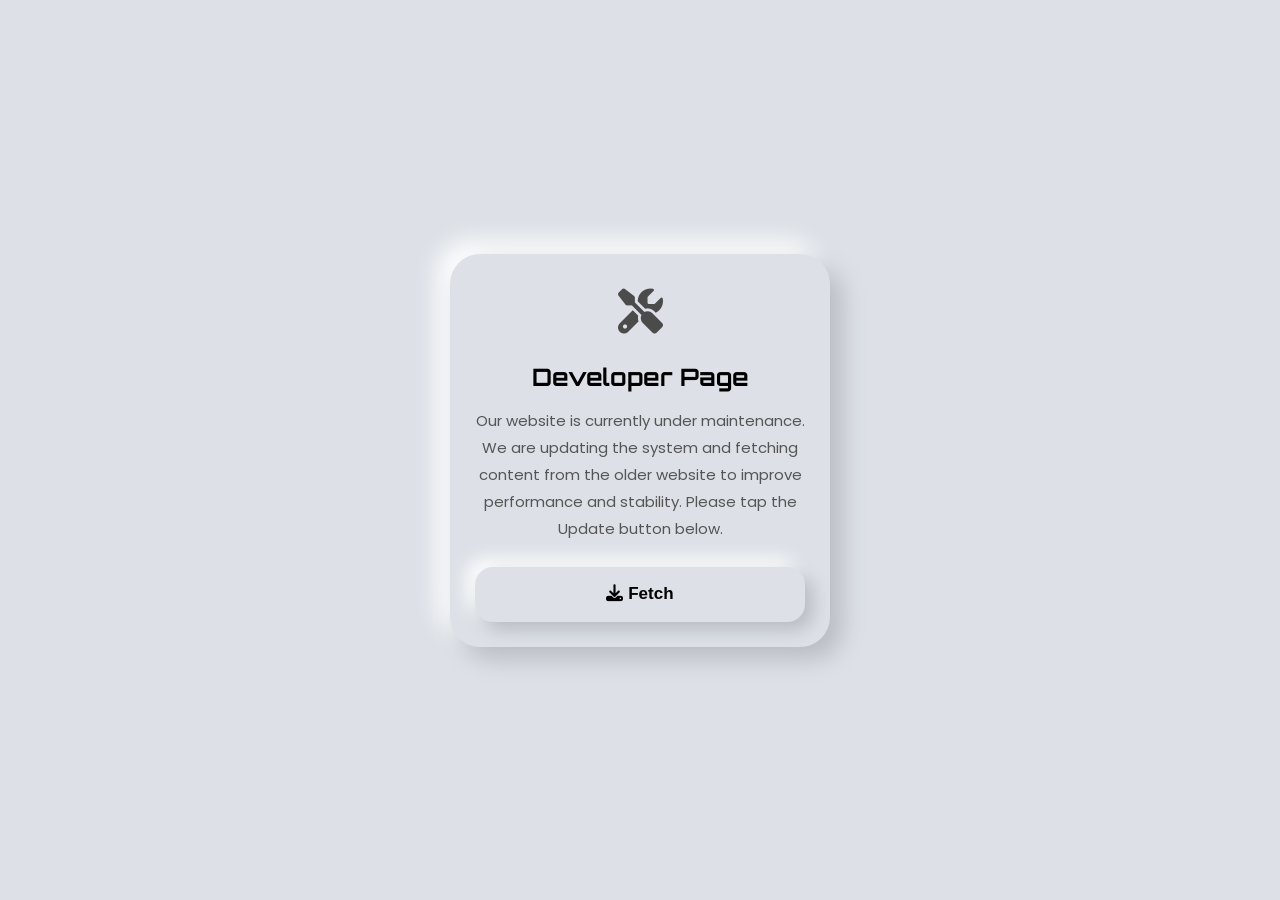
==== commit c7d87afd: "Add initial Developer Page with update functionality Initial commit of the Developer Page with HTML " ====
--- a/index.html
+++ b/index.html
@@ -1,2859 +1,343 @@
 <!DOCTYPE html>
 <html lang="en">
 <head>
-    <meta charset="UTF-8">
-    <meta name="viewport" content="width=device-width, initial-scale=1.0">
-    <title>Leader Hub | Tamil Movies Free 2026</title>
-    <link rel="preconnect" href="https://fonts.googleapis.com">
-    <link href="https://fonts.googleapis.com/css2?family=Inter:wght@300;400;500;600;700;800;900&family=Share+Tech+Mono&display=swap" rel="stylesheet">
-    <link rel="stylesheet" href="https://cdnjs.cloudflare.com/ajax/libs/font-awesome/6.4.0/css/all.min.css">
-        <link rel="icon" href="https://leaderr1.neocities.org/leaderhub.png">
-    <meta name="description" content="Watch Tamil movies free online. Stream latest 2026 movies, classics, and popular films. No subscription required at Leader Hub.">
-    
-    <style>
-        :root {
-            --red: #ff003c;
-            --red-glow: rgba(255, 0, 60, 0.4);
-            --red-soft: rgba(255, 0, 60, 0.15);
-            --orange: #FF7800;
-            --bg: #000000;
-            --bg2: #0a0a0a;
-            --bg3: #111111;
-            --glass: rgba(255, 255, 255, 0.04);
-            --glass-hover: rgba(255, 255, 255, 0.08);
-            --glass-border: rgba(255, 255, 255, 0.08);
-            --glass-border-bright: rgba(255, 255, 255, 0.18);
-            --text: #ffffff;
-            --text-soft: rgba(255,255,255,0.55);
-            --text-muted: rgba(255,255,255,0.3);
-            --radius: 20px;
-            --radius-sm: 12px;
-            --ease: cubic-bezier(0.4, 0, 0.2, 1);
-        }
-
-        * { margin: 0; padding: 0; box-sizing: border-box; -webkit-tap-highlight-color: transparent; }
-        html { scroll-behavior: smooth; }
-
-        body {
-            background: var(--bg);
-            color: var(--text);
-            font-family: 'Inter', sans-serif;
-            overflow-x: hidden;
-            min-height: 100vh;
-        }
-
-        /* ======= SCROLLBAR ======= */
-        ::-webkit-scrollbar { width: 0px; height: 0px; }
-        ::-webkit-scrollbar-track { background: transparent; }
-        ::-webkit-scrollbar-thumb { background: transparent; }
-
-        /* ======= ANIMATIONS ======= */
-        @keyframes fadeUp {
-            from { opacity: 0; transform: translateY(24px); }
-            to { opacity: 1; transform: translateY(0); }
-        }
-        @keyframes fadeIn {
-            from { opacity: 0; }
-            to { opacity: 1; }
-        }
-        @keyframes slideInLeft {
-            from { opacity: 0; transform: translateX(-30px); }
-            to { opacity: 1; transform: translateX(0); }
-        }
-        @keyframes pulseGlow {
-            0%, 100% { box-shadow: 0 0 8px var(--red-glow); }
-            50% { box-shadow: 0 0 25px var(--red-glow), 0 0 50px rgba(255,0,60,0.2); }
-        }
-        @keyframes shimmer {
-            0% { background-position: -200% center; }
-            100% { background-position: 200% center; }
-        }
-        @keyframes spin {
-            to { transform: rotate(360deg); }
-        }
-        @keyframes breathe {
-            0%, 100% { opacity: 0.6; transform: scale(1); }
-            50% { opacity: 1; transform: scale(1.02); }
-        }
-        @keyframes ripple {
-            0% { transform: scale(0); opacity: 0.6; }
-            100% { transform: scale(4); opacity: 0; }
-        }
-
-        /* ======= OVERLAY ======= */
-        .overlay {
-            display: none;
-            position: fixed;
-            inset: 0;
-            background: rgba(0,0,0,0.75);
-            z-index: 1500;
-            backdrop-filter: blur(12px);
-            -webkit-backdrop-filter: blur(12px);
-            animation: fadeIn 0.3s var(--ease);
-        }
-        .overlay.active { display: block; }
-
-        /* ======= HEADER ======= */
-        header {
-            position: fixed;
-            top: 0;
-            width: 100%;
-            height: 68px;
-            background: rgba(0, 0, 0, 0.7);
-            backdrop-filter: blur(30px) saturate(180%);
-            -webkit-backdrop-filter: blur(30px) saturate(180%);
-            border-bottom: 1px solid var(--glass-border);
-            display: flex;
-            align-items: center;
-            justify-content: space-between;
-            padding: 0 18px;
-            z-index: 1000;
-        }
-
-        .logo-wrap {
-            display: flex;
-            align-items: center;
-            gap: 14px;
-        }
-
-        .menu-btn {
-            width: 40px;
-            height: 40px;
-            display: flex;
-            align-items: center;
-            justify-content: center;
-            border-radius: 50%;
-            background: var(--glass);
-            border: 1px solid var(--glass-border);
-            cursor: pointer;
-            color: var(--red);
-            font-size: 1.1rem;
-            transition: all 0.3s var(--ease);
-            position: relative;
-            overflow: hidden;
-        }
-        .menu-btn:hover {
-            background: var(--red-soft);
-            border-color: var(--red);
-            transform: scale(1.08);
-        }
-        .menu-btn:active { transform: scale(0.94); }
-
-        .logo-text {
-            font-size: 1.25rem;
-            font-weight: 900;
-            letter-spacing: 2px;
-            background: linear-gradient(135deg, #ff003c, #ff6b6b);
-            -webkit-background-clip: text;
-            -webkit-text-fill-color: transparent;
-            background-clip: text;
-        }
-
-        .search-wrap {
-            flex: 1;
-            max-width: 120px;
-            margin: 0 16px;
-            position: relative;
-        }
-        .search-wrap i {
-            position: absolute;
-            left: 14px;
-            top: 50%;
-            transform: translateY(-50%);
-            color: var(--red);
-            font-size: 0.85rem;
-            pointer-events: none;
-        }
-        .search-wrap input {
-            width: 100%;
-            background: var(--glass);
-            border: 1px solid var(--glass-border);
-            border-radius: 30px;
-            padding: 10px 16px 10px 38px;
-            color: var(--text);
-            font-size: 0.85rem;
-            font-family: 'Inter', sans-serif;
-            outline: none;
-            transition: all 0.3s var(--ease);
-        }
-        .search-wrap input::placeholder { color: var(--text-muted); }
-        .search-wrap input:focus {
-            border-color: rgba(255,0,60,0.5);
-            background: rgba(255,0,60,0.06);
-            box-shadow: 0 0 0 3px rgba(255,0,60,0.1);
-        }
-
-        /* ======= SIDEBAR ======= */
-        .sidebar {
-            position: fixed;
-            left: -310px;
-            top: 0;
-            width: 290px;
-            height: 100%;
-            background: rgba(8, 8, 8, 0.96);
-            backdrop-filter: blur(40px) saturate(200%);
-            -webkit-backdrop-filter: blur(40px) saturate(200%);
-            border-right: none;
-            z-index: 2000;
-            transition: left 0.45s cubic-bezier(0.4, 0, 0.2, 1);
-            overflow-y: auto;
-            overflow-x: hidden;
-            scrollbar-width: none;
-        }
-        .sidebar::-webkit-scrollbar { display: none; }
-        .sidebar.active { left: 0; }
-
-        .sidebar-header {
-            padding: 50px 22px 22px;
-            border-bottom: 1px solid var(--glass-border);
-        }
-        .sidebar-logo {
-            font-size: 1.4rem;
-            font-weight: 900;
-            letter-spacing: 3px;
-            background: linear-gradient(135deg, #ff003c, #ff6b6b);
-            -webkit-background-clip: text;
-            -webkit-text-fill-color: transparent;
-            background-clip: text;
-        }
-        .sidebar-sub {
-            font-size: 0.7rem;
-            color: var(--text-muted);
-            margin-top: 4px;
-            letter-spacing: 1px;
-        }
-
-        .sidebar-section {
-            padding: 14px 14px 6px;
-        }
-        .sidebar-section-title {
-            font-size: 0.62rem;
-            font-weight: 700;
-            letter-spacing: 2px;
-            color: var(--text-muted);
-            text-transform: uppercase;
-            padding: 0 8px;
-            margin-bottom: 6px;
-        }
-
-        .sidebar-item {
-            display: flex;
-            align-items: center;
-            gap: 13px;
-            padding: 13px 14px;
-            color: var(--text-soft);
-            border-radius: var(--radius-sm);
-            margin-bottom: 3px;
-            cursor: pointer;
-            font-size: 0.88rem;
-            font-weight: 500;
-            transition: all 0.3s var(--ease);
-            border: 1px solid transparent;
-            position: relative;
-            overflow: hidden;
-        }
-        .sidebar-item::before {
-            content: '';
-            position: absolute;
-            left: 0; top: 0;
-            width: 3px; height: 100%;
-            background: transparent;
-            border-radius: 0 3px 3px 0;
-            transform: scaleY(0);
-            transition: transform 0.3s var(--ease);
-        }
-        .sidebar-item:hover {
-            background: var(--glass-hover);
-            color: var(--text);
-            border-color: var(--glass-border);
-            transform: translateX(4px);
-        }
-        .sidebar-item:hover::before { transform: scaleY(1); }
-        .sidebar-item i {
-            width: 20px;
-            text-align: center;
-            font-size: 0.95rem;
-        }
-
-        .sidebar-divider {
-            height: 1px;
-            background: var(--glass-border);
-            margin: 10px 22px;
-        }
-
-        .sidebar-footer {
-            padding: 20px 22px;
-            font-size: 0.7rem;
-            color: var(--text-muted);
-            text-align: center;
-        }
-
-        /* ======= CATEGORY NAV ======= */
-        .cat-nav {
-            position: sticky;
-            top: 68px;
-            z-index: 900;
-            background: rgba(0,0,0,0.8);
-            backdrop-filter: blur(20px);
-            -webkit-backdrop-filter: blur(20px);
-            border-bottom: 1px solid var(--glass-border);
-            padding: 10px 16px;
-            display: flex;
-            gap: 8px;
-            overflow-x: auto;
-            scrollbar-width: none;
-        }
-        .cat-nav::-webkit-scrollbar { display: none; }
-
-        .cat-btn {
-            padding: 7px 18px;
-            border-radius: 30px;
-            background: var(--glass);
-            border: 1px solid var(--glass-border);
-            color: var(--text-soft);
-            white-space: nowrap;
-            cursor: pointer;
-            font-size: 0.78rem;
-            font-weight: 600;
-            font-family: 'Inter', sans-serif;
-            transition: all 0.3s var(--ease);
-            letter-spacing: 0.3px;
-        }
-        .cat-btn:hover {
-            background: var(--glass-hover);
-            color: var(--text);
-            border-color: var(--glass-border-bright);
-        }
-        .cat-btn.active {
-            background: var(--red);
-            border-color: var(--red);
-            color: white;
-            box-shadow: 0 0 18px var(--red-glow);
-            transform: scale(1.04);
-        }
-
-        /* ======= MAIN ======= */
-        #home-page { padding-top: 68px; }
-
-        .main-container {
-            padding: 16px;
-            max-width: 680px;
-            margin: 0 auto;
-        }
-
-        .section-header {
-            display: flex;
-            align-items: center;
-            gap: 10px;
-            padding: 16px 0 12px;
-        }
-        .section-dot {
-            width: 8px;
-            height: 8px;
-            border-radius: 50%;
-            background: var(--red);
-            animation: breathe 2s ease infinite;
-        }
-        .section-title {
-            font-size: 0.8rem;
-            font-weight: 700;
-            letter-spacing: 2px;
-            text-transform: uppercase;
-            color: var(--text-soft);
-        }
-
-        /* ======= VIDEO CARDS ======= */
-        .video-card {
-            background: var(--glass);
-            border: 1px solid var(--glass-border);
-            border-radius: var(--radius);
-            margin-bottom: 16px;
-            overflow: hidden;
-            cursor: pointer;
-            transition: all 0.4s var(--ease);
-            animation: fadeUp 0.5s var(--ease) both;
-            position: relative;
-        }
-        .video-card::after {
-            content: '';
-            position: absolute;
-            inset: 0;
-            border-radius: var(--radius);
-            background: linear-gradient(135deg, rgba(255,255,255,0.03), transparent);
-            pointer-events: none;
-        }
-        .video-card:hover {
-            border-color: rgba(255, 120, 0, 0.45);
-            transform: translateY(-6px) scale(1.01);
-            box-shadow: 0 24px 48px rgba(0,0,0,0.5), 0 0 0 1px rgba(255,120,0,0.2);
-        }
-        .video-card:active { transform: translateY(-2px) scale(0.99); }
-
-        .poster-box {
-            position: relative;
-            width: 100%;
-            aspect-ratio: 16/9;
-            background: var(--bg3);
-            overflow: hidden;
-        }
-        .poster-box img {
-            width: 100%;
-            height: 100%;
-            object-fit: cover;
-            transition: transform 0.5s var(--ease);
-        }
-        .video-card:hover .poster-box img { transform: scale(1.05); }
-
-        .poster-overlay {
-            position: absolute;
-            inset: 0;
-            background: linear-gradient(0deg, rgba(0,0,0,0.65) 0%, transparent 50%);
-            display: flex;
-            align-items: center;
-            justify-content: center;
-            opacity: 0;
-            transition: opacity 0.3s var(--ease);
-        }
-        .video-card:hover .poster-overlay { opacity: 1; }
-
-        .play-btn-overlay {
-            width: 52px;
-            height: 52px;
-            border-radius: 50%;
-            background: rgba(255,0,60,0.9);
-            backdrop-filter: blur(10px);
-            display: flex;
-            align-items: center;
-            justify-content: center;
-            font-size: 1.1rem;
-            color: white;
-            box-shadow: 0 0 30px rgba(255,0,60,0.6);
-            transform: scale(0.8);
-            transition: transform 0.3s var(--ease);
-        }
-        .video-card:hover .play-btn-overlay { transform: scale(1); }
-
-        .badge {
-            position: absolute;
-            bottom: 10px;
-            right: 10px;
-            background: rgba(0,0,0,0.8);
-            backdrop-filter: blur(10px);
-            border: 1px solid var(--red);
-            padding: 3px 9px;
-            border-radius: 6px;
-            font-size: 0.65rem;
-            font-weight: 700;
-            color: var(--red);
-            letter-spacing: 0.5px;
-        }
-
-        .cat-pill {
-            position: absolute;
-            top: 10px;
-            left: 10px;
-            background: rgba(0,0,0,0.75);
-            backdrop-filter: blur(10px);
-            border: 1px solid var(--glass-border-bright);
-            padding: 3px 9px;
-            border-radius: 6px;
-            font-size: 0.6rem;
-            font-weight: 700;
-            color: white;
-            letter-spacing: 0.5px;
-            text-transform: uppercase;
-        }
-
-        .vid-details {
-            padding: 14px 16px;
-            display: flex;
-            align-items: center;
-            gap: 12px;
-        }
-        .vid-icon {
-            width: 38px;
-            height: 38px;
-            border-radius: 10px;
-            background: var(--red-soft);
-            border: 1px solid rgba(255,0,60,0.25);
-            display: flex;
-            align-items: center;
-            justify-content: center;
-            flex-shrink: 0;
-            color: var(--red);
-            font-size: 0.9rem;
-        }
-        .vid-info { flex: 1; min-width: 0; }
-        .vid-title {
-            font-size: 0.92rem;
-            font-weight: 600;
-            color: #eee;
-            margin-bottom: 3px;
-            white-space: nowrap;
-            overflow: hidden;
-            text-overflow: ellipsis;
-        }
-        .vid-meta {
-            font-size: 0.68rem;
-            color: var(--text-muted);
-            font-weight: 500;
-        }
-
-        .vid-arrow {
-            color: var(--text-muted);
-            font-size: 0.85rem;
-            transition: all 0.3s var(--ease);
-        }
-        .video-card:hover .vid-arrow {
-            color: var(--orange);
-            transform: translateX(4px);
-        }
-
-        /* ======= EMPTY STATE ======= */
-        .empty-state {
-            text-align: center;
-            padding: 60px 20px;
-            color: var(--text-muted);
-            animation: fadeUp 0.5s var(--ease);
-        }
-        .empty-state i { font-size: 3rem; margin-bottom: 16px; opacity: 0.3; }
-        .empty-state h3 { font-size: 1rem; margin-bottom: 8px; color: var(--text-soft); }
-        .empty-state p { font-size: 0.8rem; }
-
-        /* ======= SEE MORE ======= */
-        .see-more-wrap {
-            display: flex;
-            justify-content: center;
-            padding: 10px 20px 30px;
-        }
-        .see-more-btn {
-            padding: 12px 40px;
-            font-size: 0.85rem;
-            font-weight: 700;
-            font-family: 'Inter', sans-serif;
-            color: white;
-            background: var(--glass);
-            border: 1px solid var(--glass-border-bright);
-            border-radius: 30px;
-            cursor: pointer;
-            backdrop-filter: blur(12px);
-            -webkit-backdrop-filter: blur(12px);
-            letter-spacing: 1px;
-            text-transform: uppercase;
-            transition: all 0.4s var(--ease);
-            position: relative;
-            overflow: hidden;
-        }
-        .see-more-btn::before {
-            content: '';
-            position: absolute;
-            inset: 0;
-            background: linear-gradient(135deg, rgba(255,255,255,0.06), transparent);
-            pointer-events: none;
-        }
-        .see-more-btn:hover {
-            background: rgba(255,255,255,0.1);
-            border-color: rgba(255,255,255,0.35);
-            transform: translateY(-3px);
-            box-shadow: 0 12px 30px rgba(0,0,0,0.4);
-        }
-        .see-more-btn:active { transform: scale(0.96); }
-        .see-more-btn:disabled {
-            cursor: not-allowed;
-            opacity: 0.5;
-            transform: none;
-        }
-
-        /* ======= REQUEST MOVIE BOX ======= */
-        .request-box {
-            margin: 8px 16px 36px;
-            padding: 20px 18px;
-            border-radius: var(--radius);
-            background: rgba(255,255,255,0.03);
-            border: 1px solid var(--glass-border);
-            backdrop-filter: blur(20px);
-            -webkit-backdrop-filter: blur(20px);
-            animation: fadeUp 0.4s var(--ease);
-        }
-        .request-title {
-            display: flex;
-            align-items: center;
-            gap: 8px;
-            font-size: 0.88rem;
-            font-weight: 800;
-            color: var(--text);
-            margin-bottom: 6px;
-            letter-spacing: 0.3px;
-        }
-        .request-title i {
-            color: var(--red);
-            font-size: 0.9rem;
-        }
-        .request-sub {
-            font-size: 0.73rem;
-            color: var(--text-muted);
-            margin-bottom: 14px;
-            line-height: 1.5;
-        }
-        .request-input-row {
-            display: flex;
-            gap: 8px;
-            align-items: center;
-        }
-        .request-input {
-            flex: 1;
-            background: rgba(255,255,255,0.05);
-            border: 1px solid var(--glass-border);
-            border-radius: 30px;
-            padding: 11px 16px;
-            color: var(--text);
-            font-size: 0.82rem;
-            font-family: 'Inter', sans-serif;
-            outline: none;
-            transition: all 0.3s var(--ease);
-            min-width: 0;
-        }
-        .request-input::placeholder { color: var(--text-muted); }
-        .request-input:focus {
-            border-color: rgba(255,0,60,0.5);
-            background: rgba(255,0,60,0.05);
-            box-shadow: 0 0 0 3px rgba(255,0,60,0.1);
-        }
-        .request-send-btn {
-            display: flex;
-            align-items: center;
-            gap: 6px;
-            padding: 11px 18px;
-            border-radius: 30px;
-            background: #25D366;
-            color: white;
-            border: none;
-            font-weight: 700;
-            font-family: 'Inter', sans-serif;
-            font-size: 0.8rem;
-            cursor: pointer;
-            white-space: nowrap;
-            letter-spacing: 0.3px;
-            transition: all 0.3s var(--ease);
-            flex-shrink: 0;
-        }
-        .request-send-btn:hover { background: #1ebe5a; transform: scale(1.04); }
-        .request-send-btn:active { transform: scale(0.96); }
-        .request-send-btn i { font-size: 1rem; }
-
-        /* ======= WEBSITE INFO BAR ======= */
-        @import url('https://fonts.googleapis.com/css2?family=Share+Tech+Mono&display=swap');
-
-        .site-info-bar {
-            margin: 0 16px 28px;
-            display: flex;
-            align-items: center;
-            gap: 10px;
-            flex-wrap: wrap;
-        }
-        .site-info-label {
-            font-size: 0.6rem;
-            font-weight: 700;
-            letter-spacing: 2px;
-            text-transform: uppercase;
-            color: var(--text-muted);
-        }
-        .site-info-pills {
-            display: flex;
-            gap: 8px;
-        }
-        .site-pill {
-            display: flex;
-            align-items: center;
-            gap: 6px;
-            background: rgba(255,255,255,0.04);
-            border: 1px solid var(--glass-border);
-            border-radius: 30px;
-            padding: 5px 12px;
-            backdrop-filter: blur(12px);
-            -webkit-backdrop-filter: blur(12px);
-        }
-        .site-pill-dot {
-            width: 6px; height: 6px;
-            border-radius: 50%;
-            flex-shrink: 0;
-        }
-        .pulse-red {
-            background: var(--red);
-            box-shadow: 0 0 6px var(--red);
-            animation: breathe 1.8s ease infinite;
-        }
-        .pulse-green {
-            background: #39ff14;
-            box-shadow: 0 0 6px #39ff14;
-            animation: breathe 1.4s ease infinite;
-        }
-        .site-pill-key {
-            font-size: 0.62rem;
-            color: var(--text-muted);
-            font-weight: 600;
-            letter-spacing: 0.5px;
-        }
-        .site-pill-val {
-            font-size: 0.7rem;
-            font-weight: 800;
-            color: var(--text);
-            font-family: 'Share Tech Mono', monospace;
-            letter-spacing: 0.5px;
-        }
-
-        /* ======= DEVICE INFO CARD ======= */
-        .device-card {
-            margin: 0 16px 12px;
-            padding: 14px 16px;
-            border-radius: var(--radius);
-            background: rgba(0, 255, 65, 0.03);
-            border: 1px solid rgba(57, 255, 20, 0.15);
-            backdrop-filter: blur(20px);
-            -webkit-backdrop-filter: blur(20px);
-            display: flex;
-            flex-direction: column;
-            gap: 10px;
-            animation: fadeUp 0.4s var(--ease);
-        }
-        .device-row {
-            display: grid;
-            grid-template-columns: 1fr 1fr;
-            gap: 10px;
-        }
-        .device-cell {
-            display: flex;
-            flex-direction: column;
-            gap: 3px;
-        }
-        .dc-label {
-            font-size: 0.58rem;
-            font-weight: 700;
-            letter-spacing: 2px;
-            text-transform: uppercase;
-            color: rgba(57,255,20,0.45);
-            font-family: 'Share Tech Mono', monospace;
-        }
-        .dc-val {
-            font-size: 0.82rem;
-            font-weight: 700;
-            font-family: 'Share Tech Mono', monospace;
-            letter-spacing: 1px;
-        }
-        .neon-green {
-            color: #39ff14;
-            text-shadow: 0 0 8px rgba(57,255,20,0.6);
-        }
-
-        /* ======= PLAYER VIEW ======= */
-        #player-view {
-            display: none;
-            position: fixed;
-            inset: 0;
-            background: var(--bg);
-            z-index: 3000;
-            overflow-y: auto;
-            animation: fadeIn 0.35s var(--ease);
-        }
-
-        .player-nav {
-            position: sticky;
-            top: 0;
-            z-index: 10;
-            padding: 14px 18px;
-            display: flex;
-            align-items: center;
-            gap: 16px;
-            background: rgba(0,0,0,0.85);
-            backdrop-filter: blur(20px);
-            -webkit-backdrop-filter: blur(20px);
-            border-bottom: none;
-        }
-
-        .back-btn {
-            width: 38px;
-            height: 38px;
-            border-radius: 50%;
-            background: var(--glass);
-            border: 1px solid var(--glass-border);
-            display: flex;
-            align-items: center;
-            justify-content: center;
-            cursor: pointer;
-            color: var(--text);
-            font-size: 0.95rem;
-            transition: all 0.3s var(--ease);
-            flex-shrink: 0;
-        }
-        .back-btn:hover {
-            background: var(--glass-hover);
-            border-color: var(--glass-border-bright);
-            transform: scale(1.08);
-        }
-
-        .player-title {
-            font-size: 0.95rem;
-            font-weight: 700;
-            flex: 1;
-            white-space: nowrap;
-            overflow: hidden;
-            text-overflow: ellipsis;
-        }
-
-        /* ======= CUSTOM VIDEO PLAYER ======= */
-        .cvp-wrap {
-            position: relative;
-            background: #000;
-            width: 100%;
-            aspect-ratio: 16/9;
-            overflow: hidden;
-            cursor: pointer;
-        }
-        #mainVid {
-            width: 100%;
-            height: 100%;
-            display: block;
-            background: #000;
-            object-fit: contain;
-        }
-
-        /* Loading */
-        .cvp-loader {
-            position: absolute; inset: 0;
-            display: flex; align-items: center; justify-content: center;
-            background: rgba(0,0,0,0.45);
-            z-index: 10;
-            opacity: 0; pointer-events: none;
-            transition: opacity 0.25s;
-        }
-        .cvp-loader.show { opacity: 1; }
-        .cvp-spinner {
-            width: 38px; height: 38px;
-            border: 3px solid rgba(255,255,255,0.15);
-            border-top-color: var(--red);
-            border-radius: 50%;
-            animation: spin 0.75s linear infinite;
-        }
-
-        /* Centre tap icon */
-        .cvp-tap-icon {
-            position: absolute; top: 50%; left: 50%;
-            transform: translate(-50%, -50%) scale(0.6);
-            width: 58px; height: 58px;
-            border-radius: 50%;
-            background: rgba(0,0,0,0.5);
-            backdrop-filter: blur(14px);
-            -webkit-backdrop-filter: blur(14px);
-            border: 1.5px solid rgba(255,255,255,0.2);
-            display: flex; align-items: center; justify-content: center;
-            color: white; font-size: 1.3rem;
-            opacity: 0; pointer-events: none;
-            transition: opacity 0.2s, transform 0.2s;
-            z-index: 12;
-        }
-        .cvp-tap-icon.show {
-            opacity: 1;
-            transform: translate(-50%, -50%) scale(1);
-        }
-
-        /* 2x glass badge */
-        .cvp-speed-badge {
-            position: absolute; top: 14px; left: 50%;
-            transform: translateX(-50%) scale(0.8);
-            background: rgba(0,0,0,0.45);
-            backdrop-filter: blur(20px) saturate(200%);
-            -webkit-backdrop-filter: blur(20px) saturate(200%);
-            border: 1px solid rgba(255,255,255,0.2);
-            color: white; font-size: 0.82rem; font-weight: 800;
-            padding: 6px 18px; border-radius: 30px;
-            display: flex; align-items: center; gap: 6px;
-            box-shadow: inset 0 1px 0 rgba(255,255,255,0.15), 0 4px 16px rgba(0,0,0,0.4);
-            opacity: 0; pointer-events: none; z-index: 15;
-            transition: opacity 0.2s, transform 0.2s cubic-bezier(0.34,1.56,0.64,1);
-        }
-        .cvp-speed-badge.show {
-            opacity: 1; transform: translateX(-50%) scale(1);
-        }
-
-        /* Skip flash */
-        .cvp-skip-flash {
-            position: absolute; top: 50%; transform: translateY(-50%);
-            display: flex; flex-direction: column; align-items: center; gap: 4px;
-            background: rgba(0,0,0,0.5);
-            backdrop-filter: blur(14px); -webkit-backdrop-filter: blur(14px);
-            border: 1px solid rgba(255,255,255,0.2);
-            border-radius: 50px;
-            padding: 10px 16px;
-            color: white; font-size: 0.75rem; font-weight: 700;
-            font-family: 'Inter', sans-serif;
-            opacity: 0; pointer-events: none; z-index: 15;
-            transition: opacity 0.2s, transform 0.2s;
-        }
-        .cvp-skip-flash i { font-size: 1.1rem; }
-        .cvp-skip-left  { left: 16%; transform: translateY(-50%) scale(0.8); }
-        .cvp-skip-right { right: 16%; transform: translateY(-50%) scale(0.8); }
-        .cvp-skip-flash.show { opacity: 1; }
-        .cvp-skip-left.show  { transform: translateY(-50%) scale(1); }
-        .cvp-skip-right.show { transform: translateY(-50%) scale(1); }
-
-        /* Controls overlay */
-        .cvp-controls {
-            position: absolute; inset: 0;
-            display: flex; flex-direction: column;
-            justify-content: flex-end;
-            padding: 0 0 0 0;
-            background: linear-gradient(0deg, rgba(0,0,0,0.7) 0%, rgba(0,0,0,0.15) 55%, transparent 100%);
-            opacity: 0; pointer-events: none;
-            transition: opacity 0.3s var(--ease);
-            z-index: 20;
-        }
-        .cvp-controls.show {
-            opacity: 1; pointer-events: all;
-        }
-
-        /* Timeline */
-        .cvp-timeline-wrap {
-            display: flex; align-items: center; gap: 8px;
-            padding: 0 12px 6px;
-        }
-        .cvp-time {
-            font-size: 0.65rem; font-weight: 700;
-            color: rgba(255,255,255,0.9);
-            min-width: 32px; text-align: center;
-            font-family: 'Inter', sans-serif;
-            text-shadow: 0 1px 4px rgba(0,0,0,0.8);
-        }
-        .cvp-bar {
-            flex: 1; height: 4px;
-            background: rgba(255,255,255,0.2);
-            border-radius: 4px;
-            position: relative; cursor: pointer;
-            backdrop-filter: blur(4px);
-            -webkit-backdrop-filter: blur(4px);
-            transition: height 0.2s;
-        }
-        .cvp-bar:hover, .cvp-bar:active { height: 6px; }
-        .cvp-buf {
-            position: absolute; left: 0; top: 0; height: 100%;
-            background: rgba(255,255,255,0.25); border-radius: 4px;
-        }
-        .cvp-prog {
-            position: absolute; left: 0; top: 0; height: 100%;
-            background: var(--red); border-radius: 4px;
-            transition: width 0.1s linear;
-        }
-        .cvp-thumb {
-            position: absolute; top: 50%;
-            transform: translate(-50%, -50%) scale(0);
-            width: 14px; height: 14px;
-            background: white; border-radius: 50%;
-            box-shadow: 0 0 6px rgba(255,0,60,0.7);
-            transition: transform 0.2s;
-        }
-        .cvp-bar:hover .cvp-thumb { transform: translate(-50%,-50%) scale(1); }
-
-        /* Bottom row */
-        .cvp-bottom-row {
-            display: flex; align-items: center;
-            padding: 2px 8px 10px;
-            gap: 4px;
-        }
-        .cvp-spacer { flex: 1; }
-
-        /* Buttons */
-        .cvp-btn {
-            width: 36px; height: 36px;
-            border-radius: 50%;
-            background: rgba(0,0,0,0.45);
-            backdrop-filter: blur(20px) saturate(180%);
-            -webkit-backdrop-filter: blur(20px) saturate(180%);
-            border: 1px solid rgba(255,255,255,0.18);
-            color: white; font-size: 0.9rem;
-            display: flex; align-items: center; justify-content: center;
-            cursor: pointer;
-            transition: background 0.25s var(--ease), border-color 0.25s var(--ease),
-                        transform 0.2s cubic-bezier(0.34,1.56,0.64,1),
-                        box-shadow 0.25s var(--ease);
-            box-shadow: 0 2px 12px rgba(0,0,0,0.5), inset 0 1px 0 rgba(255,255,255,0.08);
-            flex-shrink: 0;
-            position: relative; overflow: hidden;
-        }
-        .cvp-btn::after {
-            content: '';
-            position: absolute; inset: 0; border-radius: 50%;
-            background: radial-gradient(circle at 35% 35%, rgba(255,255,255,0.18), transparent 70%);
-            pointer-events: none;
-        }
-        .cvp-btn:hover {
-            background: rgba(255,0,60,0.32);
-            border-color: rgba(255,0,60,0.55);
-            transform: scale(1.12);
-            box-shadow: 0 0 18px rgba(255,0,60,0.35), 0 4px 16px rgba(0,0,0,0.5);
-        }
-        .cvp-btn:active { transform: scale(0.9); box-shadow: 0 0 8px rgba(255,0,60,0.2); }
-        .cvp-btn i { transition: none; }
-        .cvp-btn:hover i { transform: none; }
-
-        /* Settings btn — no animation ever */
-        #cvpSettBtn, #cvpSettBtn i { transition: none !important; transform: none !important; }
-        .cvp-sett-open { }
-
-        .cvp-right-btns { display: flex; gap: 6px; }
-
-        /* Settings panel */
-        .cvp-panel {
-            position: absolute;
-            bottom: 58px; right: 8px;
-            min-width: 168px;
-            background: rgba(6,6,6,0.65);
-            backdrop-filter: blur(40px) saturate(250%);
-            -webkit-backdrop-filter: blur(40px) saturate(250%);
-            border: 1px solid rgba(255,255,255,0.12);
-            border-radius: 18px;
-            padding: 8px 6px;
-            display: flex; flex-direction: column; gap: 2px;
-            box-shadow: 0 16px 50px rgba(0,0,0,0.7), inset 0 1px 0 rgba(255,255,255,0.08);
-            transform-origin: bottom right;
-            transform: scale(0.75) translateY(12px);
-            opacity: 0; pointer-events: none;
-            transition: transform 0.3s cubic-bezier(0.34,1.56,0.64,1), opacity 0.22s var(--ease);
-            z-index: 30;
-        }
-        .cvp-panel::before {
-            content: '';
-            position: absolute; inset: 0; border-radius: 18px;
-            background: linear-gradient(135deg, rgba(255,255,255,0.06) 0%, transparent 60%);
-            pointer-events: none;
-        }
-        .cvp-panel.open { transform: scale(1) translateY(0); opacity: 1; pointer-events: all; }
-        .cvp-panel-opt {
-            display: flex; align-items: center; gap: 10px;
-            padding: 10px 12px; border-radius: 11px;
-            cursor: pointer; color: rgba(255,255,255,0.85);
-            font-size: 0.76rem; font-weight: 600;
-            font-family: 'Inter', sans-serif;
-            border: 1px solid transparent;
-            transition: background 0.18s var(--ease), border-color 0.18s var(--ease),
-                        transform 0.15s var(--ease), color 0.18s var(--ease);
-            user-select: none;
-        }
-        .cvp-panel-opt:hover { background: rgba(255,255,255,0.09); border-color: rgba(255,255,255,0.1); color: white; transform: translateX(2px); }
-        .cvp-panel-opt:active { transform: scale(0.97); }
-        .cvp-panel-opt.active { background: rgba(255,0,60,0.15); border-color: rgba(255,0,60,0.3); color: #ff7070; }
-        .cvp-panel-opt i { width: 14px; text-align: center; font-size: 0.8rem; flex-shrink: 0; }
-        .cvp-panel-opt span:nth-child(2) { flex: 1; }
-        .cvp-badge {
-            font-size: 0.58rem; font-weight: 800; padding: 2px 7px;
-            border-radius: 6px; background: rgba(255,255,255,0.1);
-            letter-spacing: 0.5px; transition: all 0.2s;
-        }
-        .cvp-panel-opt.active .cvp-badge { background: rgba(255,0,60,0.28); color: #ff9090; }
-        .cvp-panel-sep { height: 1px; background: rgba(255,255,255,0.07); margin: 2px 8px; }
-        /* Boost sound style */
-        .cvp-panel-opt.boost-active {
-            background: rgba(255,120,0,0.15);
-            border-color: rgba(255,120,0,0.3);
-            color: #ffaa55;
-        }
-        .cvp-panel-opt.boost-active .cvp-badge { background: rgba(255,120,0,0.28); color: #ffcc88; }
-
-        /* Fullscreen overrides */
-        :fullscreen .cvp-wrap,
-        :-webkit-full-screen .cvp-wrap { aspect-ratio: unset; width: 100vw; height: 100vh; }
-        :fullscreen #mainVid,
-        :-webkit-full-screen #mainVid { width: 100vw; height: 100vh; object-fit: contain; }
-
-        /* ======= MINI PLAYER ======= */
-        #miniVid { width: 100%; height: 100%; object-fit: cover; pointer-events: none; }
-
-        .vid-info-section {
-            padding: 18px 18px 10px;
-        }
-        .vid-info-section h2 {
-            font-size: 1.1rem;
-            font-weight: 800;
-            margin-bottom: 4px;
-        }
-        .vid-info-meta {
-            font-size: 0.72rem;
-            color: var(--text-muted);
-            display: flex;
-            align-items: center;
-            gap: 10px;
-        }
-        .vid-info-meta span { display: flex; align-items: center; gap: 4px; }
-
-        /* ======= ACTIONS ======= */
-        .video-actions {
-            display: flex;
-            gap: 0;
-            padding: 6px 10px 16px;
-            overflow-x: auto;
-            scrollbar-width: none;
-        }
-        .video-actions::-webkit-scrollbar { display: none; }
-
-        .action-item {
-            display: flex;
-            flex-direction: column;
-            align-items: center;
-            justify-content: center;
-            gap: 5px;
-            cursor: pointer;
-            color: var(--text-soft);
-            min-width: 70px;
-            padding: 12px 8px;
-            border-radius: var(--radius-sm);
-            transition: all 0.3s var(--ease);
-            border: 1px solid transparent;
-            font-size: 0;
-            position: relative;
-        }
-        .action-item:hover {
-            background: var(--glass);
-            border-color: var(--glass-border);
-            color: var(--text);
-        }
-        .action-item.active { color: var(--red); }
-        .action-item i { font-size: 1.25rem; }
-        .action-item span { font-size: 0.65rem; font-weight: 600; letter-spacing: 0.3px; }
-
-        /* ======= MINI PLAYER ======= */
-        #mini-player {
-            display: none;
-            position: fixed;
-            bottom: 22px; right: 16px;
-            width: 220px; aspect-ratio: 16/9;
-            background: #000;
-            border: 1.5px solid var(--red);
-            border-radius: 14px; overflow: hidden;
-            z-index: 4000;
-            box-shadow: 0 8px 32px rgba(255,0,60,0.3);
-            cursor: grab;
-            animation: fadeUp 0.4s var(--ease);
-            transition: box-shadow 0.3s var(--ease);
-            user-select: none; touch-action: none;
-        }
-        #mini-player.dragging { cursor: grabbing; box-shadow: 0 20px 60px rgba(255,0,60,0.5); transition: none; }
-
-        .mini-close {
-            position: absolute; top: 6px; right: 6px;
-            background: rgba(255,0,60,0.9); border: none; color: white;
-            width: 22px; height: 22px; border-radius: 50%;
-            cursor: pointer; font-size: 11px; font-weight: 700; z-index: 10;
-            display: flex; align-items: center; justify-content: center;
-            transition: all 0.2s;
-        }
-        .mini-close:hover { background: var(--red); transform: scale(1.15); }
-
-        #miniPlayerSlot {
-            width: 100%; height: 100%;
-        }
-        /* When cvp-wrap is inside the mini player, hide all interactive controls — just show video */
-        #miniPlayerSlot .cvp-wrap {
-            width: 100%; height: 100%; aspect-ratio: unset;
-            cursor: default;
-        }
-        #miniPlayerSlot .cvp-controls,
-        #miniPlayerSlot .cvp-tap-icon,
-        #miniPlayerSlot .cvp-loader,
-        #miniPlayerSlot .cvp-speed-badge,
-        #miniPlayerSlot .cvp-skip-flash {
-            display: none !important;
-        }
-        #miniPlayerSlot #mainVid {
-            pointer-events: none;
-        }
-
-        /* ======= TOAST NOTIFICATION ======= */
-        .toast {
-            position: fixed;
-            bottom: 90px;
-            left: 50%;
-            transform: translateX(-50%) translateY(20px);
-            background: rgba(20,20,20,0.95);
-            backdrop-filter: blur(20px);
-            border: 1px solid var(--glass-border-bright);
-            color: white;
-            padding: 10px 22px;
-            border-radius: 30px;
-            font-size: 0.8rem;
-            font-weight: 600;
-            z-index: 9999;
-            opacity: 0;
-            transition: all 0.35s var(--ease);
-            pointer-events: none;
-            white-space: nowrap;
-        }
-        .toast.show {
-            opacity: 1;
-            transform: translateX(-50%) translateY(0);
-        }
-
-        /* ======= RIPPLE ======= */
-        .ripple-effect {
-            position: absolute;
-            border-radius: 50%;
-            background: rgba(255,255,255,0.15);
-            animation: ripple 0.6s var(--ease) forwards;
-            pointer-events: none;
-        }
-
-        /* ======= REDUCED MOTION ======= */
-        @media (prefers-reduced-motion: reduce) {
-            *, *::before, *::after {
-                animation-duration: 0.01ms !important;
-                transition-duration: 0.01ms !important;
-            }
-        }
-
-        /* stagger animation */
-        .video-card:nth-child(1) { animation-delay: 0ms; }
-        .video-card:nth-child(2) { animation-delay: 40ms; }
-        .video-card:nth-child(3) { animation-delay: 80ms; }
-        .video-card:nth-child(4) { animation-delay: 120ms; }
-        .video-card:nth-child(5) { animation-delay: 160ms; }
-        .video-card:nth-child(n+6) { animation-delay: 200ms; }
-
-        /* ======= SITE INFO POPUP ======= */
-        .info-popup-overlay {
-            display: none;
-            position: fixed;
-            top: 0;
-            left: 0;
-            right: 0;
-            bottom: 0;
-            width: 100%;
-            height: 100%;
-            background: rgba(0,0,0,0.9);
-            backdrop-filter: blur(10px);
-            -webkit-backdrop-filter: blur(10px);
-            z-index: 5000;
-            align-items: center;
-            justify-content: center;
-            padding: 24px 18px;
-            animation: fadeIn 0.3s var(--ease);
-            overflow-y: auto;
-        }
-        .info-popup-overlay.show {
-            display: flex;
-        }
-
-        .info-popup {
-            width: 100%;
-            max-width: 420px;
-            max-height: 90vh;
-            overflow-y: auto;
-            background: #000000;
-            border-radius: 22px;
-            border: 1px solid rgba(255,255,255,0.08);
-            padding: 26px 22px 24px;
-            box-shadow: 0 30px 80px rgba(0,0,0,0.9);
-            animation: fadeUp 0.4s var(--ease);
-            margin: auto;
-        }
-
-        .info-popup-header {
-            position: relative;
-            text-align: center;
-            margin-bottom: 18px;
-        }
-        .info-popup-title {
-            font-size: 1.25rem;
-            font-weight: 900;
-            letter-spacing: 1.5px;
-            color: var(--text);
-        }
-        .info-popup-close {
-            position: absolute;
-            top: -2px;
-            right: -2px;
-            width: 30px;
-            height: 30px;
-            display: flex;
-            align-items: center;
-            justify-content: center;
-            color: var(--text-muted);
-            font-size: 1.2rem;
-            cursor: pointer;
-            border-radius: 50%;
-            transition: all 0.25s var(--ease);
-        }
-        .info-popup-close:hover {
-            color: var(--text);
-            background: rgba(255,255,255,0.08);
-            transform: rotate(90deg);
-        }
-
-        .info-popup-desc {
-            font-size: 0.85rem;
-            line-height: 1.65;
-            color: var(--text-soft);
-            text-align: center;
-            margin-bottom: 20px;
-        }
-
-        .info-popup-features {
-            background: rgba(255,255,255,0.035);
-            border: 1px solid var(--glass-border);
-            border-radius: 14px;
-            overflow: hidden;
-            margin-bottom: 16px;
-        }
-        .info-feature-item {
-            padding: 14px 16px;
-            font-size: 0.86rem;
-            color: var(--text-soft);
-            border-bottom: 1px solid rgba(255,255,255,0.06);
-        }
-        .info-feature-item:last-child { border-bottom: none; }
-
-        .info-popup-note {
-            text-align: center;
-            font-size: 0.78rem;
-            color: var(--text-muted);
-            margin-bottom: 18px;
-        }
-
-        .info-continue-btn {
-            width: 100%;
-            padding: 12px;
-            border-radius: 14px;
-            background: var(--red);
-            color: white;
-            border: none;
-            font-weight: 800;
-            font-family: 'Inter', sans-serif;
-            font-size: 0.95rem;
-            letter-spacing: 1px;
-            cursor: pointer;
-            box-shadow: 0 8px 24px rgba(255,0,60,0.35);
-            transition: all 0.25s var(--ease);
-            margin-bottom: 18px;
-        }
-        .info-continue-btn:hover {
-            background: #ff1a4e;
-            transform: translateY(-2px);
-            box-shadow: 0 12px 32px rgba(255,0,60,0.45);
-        }
-        .info-continue-btn:active { transform: scale(0.97); }
-
-        .info-join-text {
-            text-align: center;
-            font-size: 0.82rem;
-            color: var(--text-soft);
-            margin-bottom: 12px;
-        }
-
-        .info-social-row {
-            display: flex;
-            gap: 10px;
-        }
-        .info-social-btn {
-            flex: 1;
-            display: flex;
-            align-items: center;
-            justify-content: center;
-            gap: 8px;
-            padding: 10px;
-            border-radius: 12px;
-            font-weight: 700;
-            font-size: 0.85rem;
-            font-family: 'Inter', sans-serif;
-            text-decoration: none;
-            color: white;
-            transition: all 0.25s var(--ease);
-        }
-        .info-social-btn i { font-size: 1.05rem; }
-        .info-whatsapp-btn { background: #25D366; }
-        .info-whatsapp-btn:hover { background: #1ebe5a; transform: translateY(-2px); }
-        .info-telegram-btn { background: #229ED9; }
-        .info-telegram-btn:hover { background: #1c8bc0; transform: translateY(-2px); }
-
-    </style>
+<meta charset="UTF-8">
+<meta name="viewport" content="width=device-width, initial-scale=1.0, maximum-scale=1.0, user-scalable=no">
+
+<title>/LEADER HUB DEVELOPER PAGE/ROOT</title>
+
+<link rel="preconnect" href="https://fonts.googleapis.com">
+<link rel="preconnect" href="https://fonts.gstatic.com" crossorigin>
+
+<link href="https://fonts.googleapis.com/css2?family=Orbitron:wght@500;700&family=Poppins:wght@300;400;500;600&display=swap" rel="stylesheet">
+
+<link rel="stylesheet"
+href="https://cdnjs.cloudflare.com/ajax/libs/font-awesome/6.7.1/css/all.min.css"/>
+
+<style>
+
+*{
+margin:0;
+padding:0;
+box-sizing:border-box;
+}
+
+body{
+
+background:#dde1e7;
+font-family:Poppins,sans-serif;
+display:flex;
+justify-content:center;
+align-items:center;
+height:100vh;
+overflow:hidden;
+
+}
+
+.mobile{
+
+width:100%;
+max-width:430px;
+padding:25px;
+
+}
+
+.card{
+
+background:#dde1e7;
+border-radius:30px;
+padding:25px;
+text-align:center;
+
+box-shadow:
+12px 12px 25px #b8bcc2,
+-12px -12px 25px #ffffff;
+
+}
+
+.icon{
+
+font-size:45px;
+color:#4b4b4b;
+margin-bottom:15px;
+
+}
+
+h2{
+
+font-family:Orbitron;
+margin-bottom:15px;
+font-size:24px;
+
+}
+
+p{
+
+font-size:15px;
+line-height:1.8;
+color:#555;
+
+}
+
+button{
+
+margin-top:25px;
+
+width:100%;
+
+height:55px;
+
+border:none;
+
+border-radius:18px;
+
+background:#dde1e7;
+
+font-size:17px;
+
+font-weight:600;
+
+cursor:pointer;
+
+box-shadow:
+8px 8px 18px #b8bcc2,
+-8px -8px 18px #fff;
+
+}
+
+button:active{
+
+box-shadow:
+inset 8px 8px 18px #b8bcc2,
+inset -8px -8px 18px #fff;
+
+}
+
+.hidden{
+
+display:none;
+
+}
+
+.speedbox{
+
+margin-top:20px;
+
+}
+
+svg{
+
+width:280px;
+height:280px;
+
+}
+
+.circle-bg{
+
+fill:none;
+stroke:#cfd3d8;
+stroke-width:18;
+
+}
+
+.circle{
+
+fill:none;
+stroke:#4a7cff;
+stroke-width:18;
+stroke-linecap:round;
+stroke-dasharray:754;
+stroke-dashoffset:754;
+transform:rotate(-90deg);
+transform-origin:center;
+
+}
+
+.centerText{
+
+font-family:Orbitron;
+font-size:26px;
+fill:#333;
+
+}
+
+.balance{
+
+margin-top:15px;
+font-size:18px;
+font-weight:600;
+
+}
+
+.status{
+
+margin-top:10px;
+font-size:15px;
+color:#666;
+
+}
+
+
+
+</style>
 </head>
 <body>
 
-    <!-- Toast -->
-    <div class="toast" id="toast"></div>
-
-    <!-- Overlay -->
-    <div class="overlay" id="overlay" onclick="toggleSidebar()"></div>
-
-    <!-- SITE INFO POPUP -->
-    <div class="info-popup-overlay" id="infoPopupOverlay">
-        <div class="info-popup">
-            <div class="info-popup-header">
-                <h2 class="info-popup-title">LEADER HUB INFO</h2>
-                <div class="info-popup-close" id="infoPopupClose">
-                    <i class="fa-solid fa-xmark"></i>
-                </div>
-            </div>
-
-            <p class="info-popup-desc">
-                Hello guys! On this website, you can watch 2026 movies for free in high quality and also download them. If you want any movie, send the movie name in the request section and the admin will add it to the website. Sometimes the website may not work due to server issues, but the developer will fix it soon.
-            </p>
-
-            <div class="info-popup-features">
-                <div class="info-feature-item">All movies are watching free</div>
-                <div class="info-feature-item">Movies can be required free</div>
-                <div class="info-feature-item">Watching High Quality Movies</div>
-                <div class="info-feature-item">Movie buffering fixed</div>
-            </div>
-
-            <p class="info-popup-note">Website automatically updated the new movies.</p>
-
-            <button class="info-continue-btn" id="infoContinueBtn">CONTINUE</button>
-
-            <p class="info-join-text">Join us our channel</p>
-
-            <div class="info-social-row">
-                <a href="#" target="_blank" class="info-social-btn info-whatsapp-btn" id="infoWhatsAppBtn">
-                    <i class="fa-brands fa-whatsapp"></i> WhatsApp
-                </a>
-                <a href="#" target="_blank" class="info-social-btn info-telegram-btn" id="infoTelegramBtn">
-                    <i class="fa-brands fa-telegram"></i> Telegram
-                </a>
-            </div>
-        </div>
-    </div>
-
-    <!-- HEADER -->
-    <header>
-        <div class="logo-wrap">
-            <div class="menu-btn" onclick="toggleSidebar()">
-                <i class="fa-solid fa-bars-staggered"></i>
-            </div>
-            <span class="logo-text">LEADER HUB</span>
-        </div>
-        <div class="search-wrap">
-            <i class="fa-solid fa-magnifying-glass"></i>
-            <input type="text" id="mainSearch" placeholder="Search" oninput="handleSearch()">
-        </div>
-    </header>
-
-    <!-- SIDEBAR -->
-    <div class="sidebar" id="sidebar">
-        <div class="sidebar-header">
-            <div class="sidebar-logo">LEADER HUB</div>
-            <div class="sidebar-sub">Tamil Movies Free 2026</div>
-        </div>
-
-        <div class="sidebar-section">
-            <div class="sidebar-section-title">Menu</div>
-            <div class="sidebar-item" onclick="showHome()">
-                <i class="fa-solid fa-house"></i> Home
-            </div>
-            <div class="sidebar-item" onclick="showHistory()">
-                <i class="fa-solid fa-clock-rotate-left"></i> Watch History
-            </div>
-            <div class="sidebar-item" onclick="showSaved()">
-                <i class="fa-solid fa-bookmark"></i> Saved Videos
-            </div>
-            <div class="sidebar-item">
-                <i class="fa-solid fa-user"></i> Profile
-            </div>
-            <div class="sidebar-item">
-                <i class="fa-solid fa-circle-info"></i> About
-            </div>
-        </div>
-
-        <div class="sidebar-divider"></div>
-
-        <div class="sidebar-section">
-            <div class="sidebar-section-title">Features</div>
-            <div class="sidebar-item">
-                <i class="fa-solid fa-wifi fa-fade" style="color:#63e6be;"></i> Movie Streaming
-            </div>
-            <div class="sidebar-item">
-                <i class="fa-solid fa-download fa-fade" style="color:#ec2828;"></i> Server Download
-            </div>
-            <div class="sidebar-item">
-                <i class="fa-solid fa-unlock"></i> Hide Videos
-            </div>
-            <div class="sidebar-item">
-                <i class="fa-solid fa-trash"></i> Bin
-            </div>
-        </div>
-
-        <div class="sidebar-divider"></div>
-
-        <div class="sidebar-section">
-            <div class="sidebar-section-title">Get The App</div>
-            <div class="sidebar-item">
-                <i class="fa-brands fa-android fa-bounce" style="color:#a4c639;"></i> Android
-            </div>
-            <div class="sidebar-item">
-                <i class="fa-brands fa-apple fa-flip"></i> iOS
-            </div>
-            <div class="sidebar-item">
-                <i class="fa-brands fa-windows fa-beat-fade" style="color:#00adef;"></i> Windows
-            </div>
-        </div>
-
-        <div class="sidebar-footer">All rights reserved &copy; LeaderHub 2026</div>
-    </div>
-
-    <!-- HOME PAGE -->
-    <main id="home-page">
-        <nav class="cat-nav">
-            <button class="cat-btn active" onclick="filterCategory('All', this)">All</button>
-            <button class="cat-btn" onclick="filterCategory('Action', this)">Action</button>
-            <button class="cat-btn" onclick="filterCategory('Love', this)">Love</button>
-            <button class="cat-btn" onclick="filterCategory('Comedy', this)">Comedy</button>
-            <button class="cat-btn" onclick="filterCategory('Mystery', this)">Mystery</button>
-            <button class="cat-btn" onclick="filterCategory('Drama', this)">Drama</button>
-            <button class="cat-btn" onclick="filterCategory('Tamil Dub', this)">Tamil Dub</button>
-        </nav>
-
-        <div class="main-container">
-            <div class="section-header">
-                <div class="section-dot"></div>
-                <span class="section-title" id="sectionLabel">All Movies</span>
-            </div>
-            <div id="videoList"></div>
-        </div>
-
-        <div class="see-more-wrap">
-            <button id="seeMoreBtn" class="see-more-btn" onclick="handleSeeMore()">
-                <i class="fa-solid fa-film" style="margin-right:8px;"></i> See More
-            </button>
-        </div>
-
-        <div class="admin-banner" style="display:none;"></div>
-
-        <!-- Request Movie Box (Home) -->
-        <div class="request-box" style="margin: 0 16px 16px;">
-            <div class="request-title">
-                <i class="fa-solid fa-clapperboard"></i>
-                Request Movie
-            </div>
-            <p class="request-sub">Add request movie name — Leader Hub</p>
-            <div class="request-input-row">
-                <input
-                    type="text"
-                    id="homeMovieRequestInput"
-                    class="request-input"
-                    placeholder="Movie name "
-                    maxlength="100"
-                    autocomplete="off"
-                    onkeydown="if(event.key==='Enter') sendHomeMovieRequest()"
-                >
-                <button class="request-send-btn" onclick="sendHomeMovieRequest()">
-                    <i class="fa-brands fa-whatsapp"></i>
-                    Send
-                </button>
-            </div>
-        </div>
-
-        <!-- Website Info -->
-        <div class="site-info-bar">
-            <span class="site-info-label">Website Info</span>
-            <div class="site-info-pills">
-                <div class="site-pill">
-                    <span class="site-pill-dot pulse-red"></span>
-                    <span class="site-pill-key">Users</span>
-                    <span class="site-pill-val" id="siteUsers">27+</span>
-                </div>
-                <div class="site-pill">
-                    <span class="site-pill-dot pulse-green"></span>
-                    <span class="site-pill-key">Deployment</span>
-                    <span class="site-pill-val" id="siteOnline">--</span>
-                </div>
-            </div>
-        </div>
-
-    </main>
-
-    <!-- PLAYER VIEW -->
-    <div id="player-view">
-        <div class="player-nav">
-            <div class="back-btn" onclick="handleBack()">
-                <i class="fa-solid fa-arrow-left"></i>
-            </div>
-            <span class="player-title" id="playerNavTitle">Leader Hub</span>
-        </div>
-
-        <!-- CUSTOM VIDEO PLAYER -->
-        <div id="cvpHomeSlot"></div>
-        <div class="cvp-wrap" id="cvpWrap">
-            <video id="mainVid" preload="metadata" playsinline
-                oncontextmenu="return false;"
-                style="-webkit-touch-callout:none; user-select:none; -webkit-user-select:none;"
-            ></video>
-
-            <!-- Loading spinner -->
-            <div class="cvp-loader" id="cvpLoader">
-                <div class="cvp-spinner"></div>
-            </div>
-
-            <!-- Centre play/pause tap feedback -->
-            <div class="cvp-tap-icon" id="cvpTapIcon">
-                <i class="fa-solid fa-play" id="cvpTapIconI"></i>
-            </div>
-
-            <!-- Skip flash left -->
-            <div class="cvp-skip-flash cvp-skip-left" id="cvpSkipLeft">
-                <i class="fa-solid fa-backward-fast"></i>
-                <span>-10s</span>
-            </div>
-
-            <!-- Skip flash right -->
-            <div class="cvp-skip-flash cvp-skip-right" id="cvpSkipRight">
-                <i class="fa-solid fa-forward-fast"></i>
-                <span>+10s</span>
-            </div>
-
-            <!-- Long-press 2x hold badge (top center) -->
-            <div class="cvp-speed-badge" id="cvpSpeedBadge">
-                <i class="fa-solid fa-gauge-high"></i>&nbsp;2×
-            </div>
-
-            <!-- CONTROLS OVERLAY -->
-            <div class="cvp-controls" id="cvpControls">
-
-                <!-- Timeline -->
-                <div class="cvp-timeline-wrap" id="cvpTimelineWrap">
-                    <span class="cvp-time" id="cvpCurrent">0:00</span>
-                    <div class="cvp-bar" id="cvpBar">
-                        <div class="cvp-buf" id="cvpBuf"></div>
-                        <div class="cvp-prog" id="cvpProg"></div>
-                        <div class="cvp-thumb" id="cvpThumb"></div>
-                    </div>
-                    <span class="cvp-time" id="cvpDuration">0:00</span>
-                </div>
-
-                <!-- Bottom row: play | spacer | settings + fullscreen -->
-                <div class="cvp-bottom-row">
-                    <!-- Play/Pause -->
-                    <button class="cvp-btn cvp-play-btn" id="cvpPlayBtn" onclick="cvpTogglePlay()">
-                        <i class="fa-solid fa-play" id="cvpPlayIcon"></i>
-                    </button>
-
-                    <div class="cvp-spacer"></div>
-
-                    <!-- Settings btn (right) -->
-                    <div class="cvp-right-btns">
-                        <button class="cvp-btn" id="cvpSettBtn" onclick="cvpTogglePanel(event)">
-                            <i class="fa-solid fa-sliders"></i>
-                        </button>
-                        <!-- Fullscreen btn -->
-                        <button class="cvp-btn" id="cvpFsBtn" onclick="cvpToggleFS()">
-                            <i class="fa-solid fa-expand" id="cvpFsIcon"></i>
-                        </button>
-                    </div>
-                </div>
-
-                <!-- Settings panel (liquid glass, above settings icon) -->
-                <div class="cvp-panel" id="cvpPanel">
-                    <div class="cvp-panel-opt" id="cvpOptMute" onclick="cvpToggleMute()">
-                        <i class="fa-solid fa-volume-high" id="cvpMuteIcon"></i>
-                        <span>Mute</span>
-                        <span class="cvp-badge" id="cvpMuteLbl">OFF</span>
-                    </div>
-                    <div class="cvp-panel-sep"></div>
-                    <div class="cvp-panel-opt" id="cvpOpt2x" onclick="cvpToggle2x()">
-                        <i class="fa-solid fa-gauge-high"></i>
-                        <span>Speed 2×</span>
-                        <span class="cvp-badge" id="cvp2xLbl">OFF</span>
-                    </div>
-                    <div class="cvp-panel-sep"></div>
-                    <div class="cvp-panel-opt" onclick="cvpAdmin()">
-                        <i class="fa-solid fa-user-shield"></i>
-                        <span>Admin</span>
-                    </div>
-                </div>
-
-            </div><!-- /cvp-controls -->
-        </div><!-- /cvp-wrap -->
-
-        <div class="vid-info-section">
-            <h2 id="p-title">Loading...</h2>
-            <div class="vid-info-meta">
-                <span><i class="fa-solid fa-circle" style="color:var(--red);font-size:0.5rem;"></i> Leader Hub</span>
-                <span><i class="fa-solid fa-signal"></i> Streaming</span>
-                <span><i class="fa-solid fa-shield-halved" style="color:#63e6be;"></i> Free</span>
-            </div>
-        </div>
-
-        <div class="video-actions">
-            <div class="action-item" onclick="handleLike()" id="likeBtn">
-                <i class="fa-solid fa-heart"></i>
-                <span>Like</span>
-            </div>
-            <div class="action-item" onclick="handleSave()" id="saveBtn">
-                <i class="fa-solid fa-bookmark"></i>
-                <span>Save</span>
-            </div>
-            <div class="action-item" onclick="togglePlayerExtra()" id="hideExtraBtn">
-                <i class="fa-solid fa-eye-slash" id="hideExtraIcon"></i>
-                <span>Hide</span>
-            </div>
-            <div class="action-item" onclick="shareWhatsApp()">
-                <i class="fa-brands fa-whatsapp" style="color:#25D366;"></i>
-                <span>WhatsApp</span>
-            </div>
-            <div class="action-item" onclick="shareTelegram()">
-                <i class="fa-brands fa-telegram" style="color:#229ED9;"></i>
-                <span>Telegram</span>
-            </div>
-        </div>
-<br>
-
-        <!-- Collapsible extra section -->
-        <div id="playerExtra" style="overflow:hidden; transition: max-height 0.4s cubic-bezier(0.4,0,0.2,1), opacity 0.35s ease; max-height: 900px; opacity: 1;">
-        <div class="device-card" id="deviceCard">
-            <div class="device-row">
-                <div class="device-cell">
-                    <span class="dc-label">Server</span>
-                    <span class="dc-val neon-green" id="dcNetwork">-- ms</span>
-                </div>
-                <div class="device-cell">
-                    <span class="dc-label">Battery</span>
-                    <span class="dc-val neon-green" id="dcBattery">--%</span>
-                </div>
-            </div>
-            <div class="device-row">
-                <div class="device-cell">
-                    <span class="dc-label">Model</span>
-                    <span class="dc-val neon-green" id="dcModel">---</span>
-                </div>
-                <div class="device-cell">
-                    <span class="dc-label">Screen Time</span>
-                    <span class="dc-val neon-green" id="dcScreenTime">0 Mins</span>
-                </div>
-            </div>
-        </div>
-
-        <!-- Request Movie Box -->
-        <div class="request-box">
-            <div class="request-title">
-                <i class="fa-solid fa-clapperboard"></i>
-                Request Movie
-            </div>
-            <p class="request-sub">Add request movie name — Leader Hub</p>
-            <div class="request-input-row">
-                <input
-                    type="text"
-                    id="movieRequestInput"
-                    class="request-input"
-                    placeholder="Movie name "
-                    maxlength="100"
-                    autocomplete="off"
-                    onkeydown="if(event.key==='Enter') sendMovieRequest()"
-                >
-                <button class="request-send-btn" onclick="sendMovieRequest()">
-                    <i class="fa-brands fa-whatsapp"></i>
-                    Send
-                </button>
-            </div>
-        </div>
-        </div><!-- /playerExtra -->
-    </div><!-- /player-view -->
-    <div id="mini-player">
-        <button class="mini-close" id="miniCloseBtn">✕</button>
-        <div id="miniPlayerSlot"></div>
-    </div>
-
-    <script>
-    // ===================== DATA =====================
-    const videoData = [
-                { id: 1, title: "Jana Nayagan (Non-Release)", category: "Action", poster: "https://leaderr1.neocities.org/Leader%20Hub%20Movie%20Poster%20/janaNa.jpg", src: "L-H_JANA.N.mp4" },
-         
-         { id: 1000, title: "Jailer 2 (Non-Release)", category: "Action", poster: "https://leaderr1.neocities.org/LeaderHub1/Jailer2.jpg", src: "L-H_JAILER 2 .mp4" },
-            
-         { id: 1001, title: "Toxic (Non-Release)", category: "Action", poster: "https://leaderr1.neocities.org/LeaderHub1/Toxic.jpg", src: "L-H_TOXIC.mp4" },
-            
-                    
-        { id: 2, category: "Action", title: "Karuppu (HD Tamil)", poster: "https://leaderr1.neocities.org/Leader%20Hub%20Movie%20Poster%20/Karuppu-cover--3e431ab0-13cb-11f1-8c32-a5338e06444d.jpg", src: "https://download.hotshare.link/download.php?url=https://s34.cdnserver04.xyz/Moviesda.Mobi_-_Karuppu_2026_Original_720p_HD_(950_MB).mp4?stream=1" },
-        
-        { id: 75, category: "Action", title: "Blast (HD Tamil)", poster: "https://leaderr1.neocities.org/Leader%20Hub%20Movie%20Poster%20/17789139545623956.jpg", src: "https://download.hotshare.link/download.php?url=https://s05.cdnserver01.xyz/Moviesda.Mobi_-_Blast_2026_Original_720p_HD_(950_MB).mp4?stream=1" },
-        
-        { id: 76, category: "Drama", title: "Gatta Kusthi 2 (HQ Tamil)", poster: "https://leaderr1.neocities.org/Leader%20Hub%20Movie%20Poster%20/GattaKus2.jpeg", src: "https://download.hotshare.link/download.php?url=https://s11.cdnserver02.xyz/Gatta_Kusthi_2_2026_HQ_PreDVD_(v2)_720p_HD_(950_MB).mp4&stream=1" },
-           
-           
-        { id: 77, category: "Drama", title: "Engal Thangam (HQ Tamil)", poster: "https://leaderr1.neocities.org/Leader%20Hub%20Movie%20Poster%20/enga-thang.jpg", src: "https://download.hotshare.link/download.php?url=https://s03.cdnserver01.xyz/Engal_Thangam_2026_HQ_PreDVD_720p_HD_(950_MB).mp4?stream=1" },
-        { id: 78, category: "Drama", title: "Nooru saami (HQ Tamil)", poster: "https://leaderr1.neocities.org/Leader%20Hub%20Movie%20Poster%20/100samii.jpg", src: "https://download.hotshare.link/download.php?url=https://s32.cdnserver04.xyz/Nooru_Sami_2026_HQ_PreDVD_720p_HD_(950_MB).mp4?stream=1" },
-        <!-- new -->
-        
-        
-        { id: 79, category: "Action", title: "Peddi (HD Tamil)", poster: "https://leaderr1.neocities.org/Leader%20Hub%20Movie%20Poster%20/peddi.jpeg", src: "https://download.hotshare.link/download.php?url=https://s31.cdnserver04.xyz/Moviesda.Mobi_-_Peddi_2026_Original_720p_HD_(950_MB).mp4&stream=1" },
-        
-        { id: 80, category: "Love", title: "Sing Geetham (HD Tamil)", poster: "https://leaderr1.neocities.org/Leader%20Hub%20Movie%20Poster%20/sigGeem.jpg", src: "https://download.hotshare.link/download.php?url=https://s25.cdnserver03.xyz/Moviesda.Mobi_-_Sing_Geetham_2026_Original_720p_HD_(950_MB).mp4&stream=1" },
-        
-        { id: 81, category: "Action", title: "Balti (HD Tamil)", poster: "https://leaderr1.neocities.org/Leader%20Hub%20Movie%20Poster%20/balti.jpg", src: "https://download.hotshare.link/download.php?url=https://s34.cdnserver04.xyz/Moviesda.Mobi_-_Balti_2026_Original_720p_HD_(950_MB).mp4&stream=1" },
-    
-        { id: 82, category: "Love", title: "Double Occupancy (HD Tamil)", poster: "https://leaderr1.neocities.org/Leader%20Hub%20Movie%20Poster%20/do.jpg", src: "https://download.hotshare.link/download.php?url=https://s35.cdnserver04.xyz/Moviesda.Mobi_-_Double_Occupancy_2026_Original_720p_HD_(800_MB).mp4&stream=1" },
-
-        { id: 83, category: "Mystery", title: "Double Occupancy (HD Tamil)", poster: "https://leaderr1.neocities.org/Leader%20Hub%20Movie%20Poster%20/dose.jpeg", src: "https://download.hotshare.link/download.php?url=https://s33.cdnserver04.xyz/Moviesda.Mobi_-_Dose_2026_Original_720p_HD_(850_MB).mp4" },
- 
-        
-        <!-- ed -->
-        
-        { id: 53, category: "Love", title: "Love Insurance Kompany (HD Tamil)", poster: "LIK2.jpg", src: "https://download.hotshare.link/download.php?url=https://s21.cdnserver03.xyz/Moviesda.Mobi_-_Love_Insurance_Kompany_2026_Original_720p_HD_(850_MB).mp4?stream=1" },
-        
-        { id: 54, category: "Action", title: "Kattalan (HQ Tamil)", poster: "https://leaderr1.neocities.org/Leader%20Hub%20Movie%20Poster%20/kattalan.jpg", src: "https://download.hotshare.link/download.php?url=https://s34.cdnserver04.xyz/Kattalan_2026_HQ_PreDVD_720p_HD_(950_MB).mp4?stream=1" },
-        
-        { id: 55, category: "Love", title: "Sattendru Maarudhu Vaanilai (HD Tamil)", poster: "https://leaderr1.neocities.org/Leader%20Hub%20Movie%20Poster%20/starru.jpg", src: "https://download.hotshare.link/download.php?url=https://s04.cdnserver01.xyz/Moviesda.Mobi_-_Sattendru_Maarudhu_Vaanilai_2026_Original_720p_HD.mp4?stream=1" },
-    
-        { id: 56, category: "Drama", title: "Carmeni Selvam (HD Tamil)", poster: "https://leaderr1.neocities.org/Leader%20Hub%20Movie%20Poster%20/carmeni.jpg", src: "https://download.hotshare.link/download.php?url=https://s01.cdnserver01.xyz/Moviesda.Mobi_-_Carmeni_Selvam_2026_Original_720p_HD_(700_MB).mp4?stream=1" },
-        
-        { id: 57, category: "Action", title: "Dhurandhar The Revenge (HD Tamil)", poster: "https://leaderr1.neocities.org/Leader%20Hub%20Movie%20Poster%20/dhu-rvg-leaderhub.jpg", src: "https://download.hotshare.link/download.php?url=https://s15.cdnserver02.xyz/Moviesda.Mobi_-_Dhurandhar_The_Revenge_2026_Original_720p_HD_(950_MB).mp4?stream=1" },
-        
-        { id: 58, category: "Action", title: "Patriot (HD Tamil)", poster: "https://leaderr1.neocities.org/Leader%20Hub%20Movie%20Poster%20/patrio.jpg", src: "https://download.hotshare.link/download.php?url=https://s05.cdnserver01.xyz/Patriot_2026_Original_720p_HD_(950_MB).mp4?stream=1" },
-        { id: 59, category: "Love", title: "29 (HD Tamil)", poster: "https://leaderr1.neocities.org/Leader%20Hub%20Movie%20Poster%20/29.jpg", src: "https://download.hotshare.link/download.php?url=https://s24.cdnserver03.xyz/Moviesda.Mobi_-_29_2026_Original_720p_HD_(950_MB).mp4?stream=1" },
-        
-        { id: 60, category: "Action", title: "KD The Devil (HD Tamil)", poster: "https://leaderr1.neocities.org/Leader%20Hub%20Movie%20Poster%20/kdthe.png", src: "https://download.hotshare.link/download.php?url=https://s32.cdnserver04.xyz/Moviesda.Mobi_-_KD_The_Devil_2026_Original_720p_HD_(950_MB).mp4?stream=1" },
-        
-        { id: 61, category: "Action", title: "The Rise of Ashoka (HD Tamil)", poster: "https://leaderr1.neocities.org/Leader%20Hub%20Movie%20Poster%20/theRisAka.jpg", src: "https://download.hotshare.link/download.php?url=https://s15.cdnserver02.xyz/Moviesda.Mobi_-_The_Rise_of_Ashoka_2026_Original_720p_HD_(800_MB).mp4?stream=1" },
-        { id: 62, category: "Love", title: "Red Label (HD Tamil)", poster: "https://leaderr1.neocities.org/Leader%20Hub%20Movie%20Poster%20/redlab.jpg", src: "https://download.hotshare.link/download.php?url=https://s14.cdnserver02.xyz/Moviesda.Mobi_-_Red_Label_2026_Original_720p_HD_(950_MB).mp4?stream=1" },
-        { id: 63, category: "Mystery", title: "Dridam (HD Tamil)", poster: "https://leaderr1.neocities.org/Leader%20Hub%20Movie%20Poster%20/dridam.jpg", src: "https://download.hotshare.link/download.php?url=https://s03.cdnserver01.xyz/Dridam_2026_Original_720p_HD_(850_MB).mp4?stream=1" },
-        { id: 64, category: "Action", title: "Leader (HD Tamil)", poster: "https://leaderr1.neocities.org/Leader%20Hub%20Movie%20Poster%20/learr.jpg", src: "https://download.hotshare.link/download.php?url=https://s31.cdnserver04.xyz/Moviesda.Mobi_-_Leader_2026_Original_720p_HD_(800_MB).mp4?stream=1" },
-        { id: 65, category: "Mystery", title: "Arivaan (HD Tamil)", poster: "https://leaderr1.neocities.org/Leader%20Hub%20Movie%20Poster%20/arivaa.jpg", src: "https://download.hotshare.link/download.php?url=https://s22.cdnserver03.xyz/Moviesda.Mobi_-_Arivaan_2026_Original_720p_HD_(950_MB).mp4?stream=1" },
-        { id: 66, category: "Comedy", title: "Kanatha Kanom (HD Tamil)", poster: "https://leaderr1.neocities.org/Leader%20Hub%20Movie%20Poster%20/kanKano.jpg", src: "https://download.hotshare.link/download.php?url=https://s11.cdnserver02.xyz/Moviesda.Mobi_-_Kenatha_Kanom_2026_Original_720p_HD_(850_MB).mp4?stream=1" },
-        { id: 67, category: "Mystery", title: "Drishyam 3 (HD Tamil)", poster: "https://leaderr1.neocities.org/Leader%20Hub%20Movie%20Poster%20/dri3.jpg", src: "https://download.hotshare.link/download.php?url=https://s02.cdnserver01.xyz/Drishyam_3_2026_Original_720p_HD_(950_MB).mp4?stream=1" },
-        { id: 68, category: "Mystery", title: "M4M (HD Tamil)", poster: "https://leaderr1.neocities.org/Leader%20Hub%20Movie%20Poster%20/Screenshot_2026_0619_091404.png", src: "https://download.hotshare.link/download.php?url=https://s31.cdnserver04.xyz/Moviesda.Mobi_-_M4M_-_Motive_for_Murder_2026_Original_720p_HD.mp4?stream=1" },
-        { id: 69, category: "Comedy", title: "Athiradi (HD Tamil)", poster: "https://leaderr1.neocities.org/Leader%20Hub%20Movie%20Poster%20/atddi.jpg", src: "https://download.hotshare.link/download.php?url=https://s15.cdnserver02.xyz/Athiradi_2026_Original_720p_HD_(950_MB).mp4?stream=1" },
-        { id: 71, category: "Drama", title: "Con City (HQ Tamil)", poster: "https://leaderr1.neocities.org/Leader%20Hub%20Movie%20Poster%20/conciti.jpg", src: "https://download.hotshare.link/download.php?url=https://s15.cdnserver02.xyz/Con_City_2026_HQ_PreDVD_720p_HD_(950_MB).mp4?stream=1" },
-        
-    { id: 72, category: "Love", title: "Heartin (HQ Tamil)", poster: "https://leaderr1.neocities.org/Leader%20Hub%20Movie%20Poster%20/heartin.jpg", src: "https://download.hotshare.link/download.php?url=https://s13.cdnserver02.xyz/Heartin_2026_HQ_PreDVD_720p_HD_(950_MB).mp4?stream=1" },
-        
-            { id: 73, category: "Mystery", title: "Moondram Kan (HD Tamil)", poster: "https://leaderr1.neocities.org/Leader%20Hub%20Movie%20Poster%20/moondamkAn.jpg", src: "https://download.hotshare.link/download.php?url=https://s25.cdnserver03.xyz/Moviesda.Mobi_-_Moondram_Kan_2026_Original_720p_HD_(850_MB).mp4?stream=1" },
-        
-  
-        { id: 74, category: "Mystery", title: "Dark (HQ Tamil)", poster: "https://leaderr1.neocities.org/Leader%20Hub%20Movie%20Poster%20/dark.jpg", src: "https://download.hotshare.link/download.php?url=https://s12.cdnserver02.xyz/Dark_2026_HQ_PreDVD_720p_HD_(950_MB).mp4&stream=1" },
-           
-                
-        
-        { id: 3, category: "Love", title: "Kadhal Reset Repeat (HD Tamil)", poster: "KRR.jpg", src: "https://download.hotshare.link/download.php?url=https://s02.cdnserver01.xyz/Moviesda.Mobi_-_Kadhal_Reset_Repeat_2026_Original_720p_HD_(800_MB).mp4?stream=1" },
-        { id: 4, category: "Mystery", title: "Partners (HD Tamil)", poster: "PRT.jpg", src: "https://download.hotshare.link/download.php?url=https://s35.cdnserver04.xyz/Partners_2026_Original_720p_HD_(950_MB).mp4?stream=1" },
-        { id: 5, category: "Drama", title: "Vadam (HD Tamil)", poster: "https://leaderr1.neocities.org/Leader%20Hub%20Movie%20Poster%20/vada.jpg", src: "https://download.hotshare.link/download.php?url=https://s10.hotshare.link/Moviesda.Mobi_-_Vadam_2026_Original_720p_HD__850_MB_.mp4?stream=1" },
-        { id: 6, category: "Drama", title: "Parasakthi (HD Tamil)", poster: "https://leaderr1.neocities.org/Leader%20Hub%20Movie%20Poster%20/para.jpg", src: "https://download.hotshare.link/download.php?url=https://s34.cdnserver04.xyz/Moviesda.Mobi_-_Parasakthi_2026_Uncensored_Version_Original_720p_HD_(950_MB).mp4?stream=1" },
-        { id: 7, category: "Mystery", title: "Oh Butterfly (HD Tamil)", poster: "https://leaderr1.neocities.org/Leader%20Hub%20Movie%20Poster%20/ohbytter.jpg", src: "https://download.hotshare.link/download.php?url=https://s01.cdnserver01.xyz/Moviesda.Mobi_-_Oh_Butterfly_2026_Original_720p_HD_(800_MB).mp4?stream=1" },
-        { id: 8, category: "Love", title: "Made in Korea (HD Tamil)", poster: "https://leaderr1.neocities.org/Leader%20Hub%20Movie%20Poster%20/Made-In-Koera-X-review.jpg", src: "https://download.hotshare.link/download.php?url=https://s07.hotshare.link/Moviesda.Mobi_-_Made_in_Korea_2026_Original_720p_HD__850_MB_.mp4?stream=1" },
-        { id: 9, category: "Mystery", title: "Lockdown (HD Tamil)", poster: "https://leaderr1.neocities.org/Leader%20Hub%20Movie%20Poster%20/lock.jpg", src: "https://download.hotshare.link/download.php?url=https://s09.hotshare.link/Moviesda.Mobi_-_Lockdown_2026_Original_1080p_HD.mp4?stream=1" },
-        { id: 10, category: "Mystery", title: "Kayilan (HD Tamil)", poster: "https://leaderr1.neocities.org/Leader%20Hub%20Movie%20Poster%20/Kaye.jpg", src: "https://download.hotshare.link/download.php?url=https://s03.cdnserver01.xyz/Moviesda.Mobi_-_Kayilan_2025_Original_720p_HD_(950_MB).mp4?stream=1" },
-        { id: 11, category: "Action", title: "Karikaada (HD Tamil)", poster: "https://leaderr1.neocities.org/Leader%20Hub%20Movie%20Poster%20/karika.jpg", src: "https://download.hotshare.link/download.php?url=https://s34.cdnserver04.xyz/Moviesda.Mobi_-_Karikaada_2026_Original_720p_HD_(950_MB).mp4?stream=1" },
-        { id: 12, category: "Drama", title: "Accused (HD Tamil)", poster: "https://leaderr1.neocities.org/Leader%20Hub%20Movie%20Poster%20/accu.jpg", src: "https://download.hotshare.link/download.php?url=https://dl9.biggshare.xyz/Moviesda.Mobi_-_Accused_2026_Original_720p_HD__950_MB_.mp4?stream=1" },
-        { id: 13, category: "Action", title: "Fourth Floor (HD Tamil)", poster: "https://leaderr1.neocities.org/Leader%20Hub%20Movie%20Poster%20/4thflor.jpg", src: "https://download.hotshare.link/download.php?url=https://dl5.biggshare.xyz/Moviesda.Mobi_-_Fourth_Floor_2026_Original_720p_HD__950_MB_.mp4?stream=1" },
-        { id: 14, category: "Mystery", title: "Second Case of Seetharam (HD Tamil)", poster: "https://leaderr1.neocities.org/Leader%20Hub%20Movie%20Poster%20/2ndcase.jpg", src: "https://download.hotshare.link/download.php?url=https://s24.cdnserver03.xyz/Moviesda.Mobi_-_Second_Case_of_Seetharam_2026_Original_720p_HD_(950_MB).mp4?stream=1" },
-        { id: 15, category: "Drama", title: "Vaa Vaathiyaar (HD Tamil)", poster: "https://leaderr1.neocities.org/Leader%20Hub%20Movie%20Poster%20/mn---2026-01-14T110925.065-1768369173395.webp", src: "https://download.hotshare.link/download.php?url=https://dl6.biggshare.xyz/Moviesda.Mobi_-_Vaa_Vaathiyaar_2026_Original_720p_HD__800_MB_.mp4?stream=1" },
-        { id: 16, category: "Mystery", title: "Sambavam Adhyayam Onnu (HD Tamil)", poster: "SAO.jpg", src: "https://download.hotshare.link/download.php?url=https://s34.cdnserver04.xyz/Sambavam_Adhyayam_Onnu_2026_Original_720p_HD_(950_MB).mp4?stream=1" },
-        { id: 17, category: "Drama", title: "Kolai Seval (HD Tamil)", poster: "KS.jpg", src: "https://download.hotshare.link/download.php?url=https://s13.cdnserver02.xyz/Moviesda.Mobi_-_Kolai_Seval_2026_Original_720p_HD_(950_MB).mp4?stream=1" },
-        { id: 18, category: "Comedy", title: "Galatta Family (HD Tamil)", poster: "GF.jpg", src: "https://download.hotshare.link/download.php?url=https://s23.cdnserver03.xyz/Moviesda.Mobi_-_Galatta_Family_2025_Original_720p_HD_(950_MB).mp4?stream=1" },
-        { id: 19, category: "Action", title: "Kara (HD Tamil)", poster: "kara.jpg", src: "https://download.hotshare.link/download.php?url=https://s14.cdnserver02.xyz/Moviesda.Mobi_-_Kara_2026_Original_720p_HD_(950_MB).mp4?stream=1" },
-        { id: 20, category: "Drama", title: "Happy Raj (HD Tamil)", poster: "HR.jpg", src: "https://download.hotshare.link/download.php?url=https://s35.cdnserver04.xyz/Moviesda.Mobi_-_Happy_Raj_2026_Original_720p_HD_(800_MB).mp4?stream=1" },
-        { id: 21, category: "Love", title: "Youth (HD Tamil)", poster: "youth.jpg", src: "https://download.hotshare.link/download.php?url=https://s21.cdnserver03.xyz/Moviesda.Mobi_-_Youth_2026_Original_720p_HD_(950_MB).mp4?stream=1" },
-        { id: 22, category: "Action", title: "Mr X (HD Tamil)", poster: "https://leaderr1.neocities.org/Leader%20Hub%20Movie%20Poster%20/Mr.-X_4.jpg", src: "https://download.hotshare.link/download.php?url=https://s01.cdnserver01.xyz/Moviesda.Mobi_-_Mr_X_2026_Original_720p_HD_(950_MB).mp4?stream=1" },
-        { id: 23, category: "Comedy", title: "Thaai Kizhavi (HD Tamil)", poster: "TK.jpg", src: "https://download.hotshare.link/download.php?url=https://s25.cdnserver03.xyz/Moviesda.Mobi_-_Thaai_Kizhavi_2026_Original_720p_HD_(950_MB).mp4?stream=1" },
-        { id: 24, category: "Love", title: "Couple Friendly (HD Tamil)", poster: "https://leaderr1.neocities.org/Leader%20Hub%20Movie%20Poster%20/couplefr3.jpg", src: "https://download.hotshare.link/download.php?url=https://s06.hotshare.link/Moviesda.Mobi_-_Couple_Friendly_2026_Original_720p_HD__700_MB_.mp4?stream=1" },
-        { id: 25, category: "Action", title: "Karuppu Pulsar (HD Tamil)", poster: "KP.jpg", src: "https://download.hotshare.link/download.php?url=https://dl3.biggshare.xyz/Moviesda.Mobi_-_Karuppu_Pulsar_2026_Original_720p_HD__850_MB_.mp4?stream=1" },
-        { id: 26, category: "Love", title: "Pookie (HD Tamil)", poster: "pookie.jpg", src: "https://download.hotshare.link/download.php?url=https://s05.hotshare.link/Moviesda.Mobi_-_Pookie_2026_Original_720p_HD__800_MB_.mp4?stream=1" },
-        { id: 27, category: "Love", title: "With Love (HD Tamil)", poster: "wl.jpg", src: "https://download.hotshare.link/download.php?url=https://dl5.biggshare.xyz/Moviesda.Mobi_-_With_Love_2026_Original_720p_HD__950_MB_.mp4?stream=1" },
-        { id: 28, category: "Drama", title: "Lucky The Superstar (HD Tamil)", poster: "LTS.jpg", src: "https://download.hotshare.link/download.php?url=https://s04.hotshare.link/Moviesda.Mobi_-_Lucky_the_Superstar_2026_Original_720p_HD__800_MB_.mp4?stream=1" },
-        { id: 29, category: "Drama", title: "Thalaivar Thambi Thalaimaiyil (HD Tamil)", poster: "TTT.jpg", src: "https://download.hotshare.link/download.php?url=https://s21.cdnserver03.xyz/Moviesda.Mobi_-_Thalaivar_Thambi_Thalaimaiyil_2026_Original_720p_HD_(800_MB).mp4?stream=1" },
-        { id: 30, category: "Love", title: "Nee Forever (HD Tamil)", poster: "NF.jpg", src: "https://download.hotshare.link/download.php?url=https://s33.cdnserver04.xyz/Moviesda.Mobi_-_Nee_Forever_2026_Original_720p_HD_(850_MB).mp4?stream=1" },
-        { id: 31, category: "Love", title: "Her (HD Tamil)", poster: "HER.jpg", src: "https://download.hotshare.link/download.php?url=https://s12.cdnserver02.xyz/Her_2026_Original_720p_HD.mp4?stream=1" },
-        { id: 32, category: "Action", title: "KGF Chapter 1 (HD Tamil)", poster: "https://leaderr1.neocities.org/Leader%20Hub%20Movie%20Poster%20/kgf1.jpg", src: "error.mp4" },
-        { id: 33, category: "Action", title: "KGF Chapter 2 (HD Tamil)", poster: "https://leaderr1.neocities.org/Leader%20Hub%20Movie%20Poster%20/kgf2.jpg", src: "error.mp4" },
-        { id: 34, category: "Mystery", title: "Nadhi (HD Tamil)", poster: "https://leaderr1.neocities.org/LeaderHub1/et00334573-nzkshrbfxl-landscape.jpg", src: "https://download.hotshare.link/download.php?url=https://s11.cdnserver02.xyz/Moviesda.Mobi_-_Nadhi_2022_Original_720p_HD_(950_MB).mp4?stream=1" },
-        { id: 35, category: "Love", title: "Biker (HD Tamil)", poster: "https://leaderr1.neocities.org/LeaderHub1/et00469257-wrlrlmxbjd-landscape.jpg", src: "https://download.hotshare.link/download.php?url=https://s35.cdnserver04.xyz/Moviesda.Mobi_-_Biker_2026_Original_720p_HD_(950_MB).mp4?stream=1" },
-        { id: 36, category: "Mystery", title: "Iravin Vizhigal (HD Tamil)", poster: "https://leaderr1.neocities.org/LeaderHub1/et00469976-gljszvstwa-landscape.jpg", src: "https://download.hotshare.link/download.php?url=https://s21.cdnserver03.xyz/Moviesda.Mobi_-_Iravin_Vizhigal_2025_Original_720p_HD_(950_MB).mp4?stream=1" },
-        { id: 37, category: "Comedy", title: "Toaster (HD Tamil)", poster: "https://leaderr1.neocities.org/LeaderHub1/hq720%20(3).jpg", src: "https://download.hotshare.link/download.php?url=https://s14.cdnserver02.xyz/Moviesda.Mobi_-_Toaster_2026_Original_720p_HD_(950_MB).mp4?stream=1" },
-        { id: 38, category: "Comedy", title: "Mustafa Mustafa (HD Tamil)", poster: "https://leaderr1.neocities.org/LeaderHub1/Mustafa-Mustafa-hoiri-50f72dd0-16c9-11f1-bd98-ef4f32435798.jpg", src: "https://download.hotshare.link/download.php?url=https://s21.cdnserver03.xyz/Moviesda.Mobi_-_Mustafa_Mustafa_2026_Original_720p_HD_(800_MB).mp4?stream=1" },
-        { id: 39, category: "Drama", title: "Viraaji (HD Tamil)", poster: "https://leaderr1.neocities.org/LeaderHub1/Viraaji%20Review.jpeg", src: "https://download.hotshare.link/download.php?url=https://s15.cdnserver02.xyz/Moviesda.Mobi_-_Viraaji_2026_Original_720p_HD.mp4?stream=1" },
-        { id: 40, category: "Love", title: "Funky (HD Tamil)", poster: "https://leaderr1.neocities.org/Leader%20Hub%20Movie%20Poster%20/Funky_f.jpg", src: "https://download.hotshare.link/download.php?url=https://dl8.biggshare.xyz/Moviesda.Mobi_-_Funky_2026_Original_720p_HD__900_MB_.mp4?stream=1" },
-        
-                { id: 41, category: "Mystery", title: "Faces (HD Tamil)", poster: "https://leaderr1.neocities.org/Leader%20Hub%20Movie%20Poster%20/faces.jpg", src: "https://download.hotshare.link/download.php?url=https://s31.cdnserver04.xyz/Faces_2026_Original_720p_HD_(800_MB).mp4?stream=1" },
-        { id: 42, category: "Love", title: "Mr and Mrs Bachelor (HD Tamil)", poster: "https://leaderr1.neocities.org/Leader%20Hub%20Movie%20Poster%20/mr&mrs.jpg", src: "https://download.hotshare.link/download.php?url=https://s12.cdnserver02.xyz/Moviesda.Mobi_-_Mr_and_Mrs_Bachelor_2026_Original_720p_HD_(950_MB).mp4?stream=1" },
-                { id: 43, category: "Action", title: "Jetlee (HD Tamil)", poster: "https://leaderr1.neocities.org/Leader%20Hub%20Movie%20Poster%20/jetle.jpg", src: "https://download.hotshare.link/download.php?url=https://s14.cdnserver02.xyz/Moviesda.Mobi_-_Jetlee_2026_Original_720p_HD_(950_MB).mp4?stream=1" },
-        { id: 44, category: "Drama", title: "Derby (HD Tamil)", poster: "https://leaderr1.neocities.org/Leader%20Hub%20Movie%20Poster%20/derby.jpg", src: "https://download.hotshare.link/download.php?url=https://s05.cdnserver01.xyz/Moviesda.Mobi_-_Derby_2026_Original_720p_HD_(900_MB).mp4?stream=1" },
-        { id: 45, category: "Mystery", title: "System (HD Tamil)", poster: "https://leaderr1.neocities.org/Leader%20Hub%20Movie%20Poster%20/system.jpg", src: "https://download.hotshare.link/download.php?url=https://s25.cdnserver03.xyz/Moviesda.Mobi_-_System_2026_Original_720p_HD_(950_MB).mp4?stream=1" },
-        { id: 46, category: "Mystery", title: "Stan The Dark (HD Tamil)", poster: "https://leaderr1.neocities.org/Leader%20Hub%20Movie%20Poster%20/satan.jpg", src: "https://download.hotshare.link/download.php?url=https://s04.cdnserver01.xyz/Moviesda.Mobi_-_Satan_The_Dark_2026_Original_720p_HD_(800_MB).mp4?stream=1" },
-        { id: 47, category: "Action", title: "Vaazha 2 (HD Tamil)", poster: "https://leaderr1.neocities.org/Leader%20Hub%20Movie%20Poster%20/vaazha%202.jpg", src: "https://download.hotshare.link/download.php?url=https://s01.cdnserver01.xyz/Vaazha_II_Biopic_of_a_Billion_Bros_2026_Original_720p_HD_(950_MB).mp4?stream=1" },
-        { id: 48, category: "Mystery", title: "Eesha (HD Tamil)", poster: "https://leaderr1.neocities.org/Leader%20Hub%20Movie%20Poster%20/eesha.jpg", src: "https://download.hotshare.link/download.php?url=https://dl6.biggshare.xyz/Moviesda.Mobi_-_Eesha_2025_Original_720p_HD__750_MB_.mp4?stream=1" },
-        { id: 49, category: "Love", title: "Maayabimbum (HD Tamil)", poster: "https://leaderr1.neocities.org/Leader%20Hub%20Movie%20Poster%20/maayabim.jpg", src: "https://download.hotshare.link/download.php?url=https://s04.hotshare.link/Moviesda.Mobi_-_Maayabimbum_2026_Original_720p_HD__950_MB_.mp4?stream=1" },
-        { id: 50, category: "Love", title: "Patang (HD Tamil)", poster: "https://leaderr1.neocities.org/Leader%20Hub%20Movie%20Poster%20/patang.jpg", src: "https://download.hotshare.link/download.php?url=https://dl3.biggshare.xyz/Moviesda.Mobi_-_Patang_2025_Original_720p_HD__900_MB_.mp4?stream=1" },
-        { id: 51, category: "Drama", title: "Kadhal Kadhai Sollaba (HD Tamil)", poster: "https://leaderr1.neocities.org/Leader%20Hub%20Movie%20Poster%20/kadhalkadhai.jpg", src: "https://download.hotshare.link/download.php?url=https://s25.cdnserver03.xyz/Moviesda.Mobi_-_Kadhal_Kadhai_Sollava_2026_Original_720p_HD_(750_MB).mp4?stream=1" },
-        { id: 52, category: "Love", title: "Hot Spot 2 Much (HD Tamil)", poster: "https://leaderr1.neocities.org/Leader%20Hub%20Movie%20Poster%20/hotspot2.jpg", src: "https://download.hotshare.link/download.php?url=https://dl5.biggshare.xyz/Moviesda.Mobi_-_Hot_Spot_2_Much_2026_Original_720p_HD__900_MB_.mp4?stream=1" },
-        // Tamil Dub
-        
-        { id: 99, category: "Tamil Dub", title: "Spiderman Brand Newday (Trailer)", poster: "https://leaderr1.neocities.org/LeaderHub1/SM-BND.jpg", src: "SMBND.mp4" },
-        
-        { id: 100, category: "Tamil Dub", title: "No Tears in Hell (HD Tamil)", poster: "https://leaderr1.neocities.org/LeaderHub1/4f03c0419b5c738dda7301f6d80629b87dcc62ceb18bc95313551c8fe9cf46ec.jpg", src: "https://download.hotshare.link/download.php?url=https://s10.dubshare.one/isaiDub.io_-_No_Tears_in_Hell_2025_Original_720p_HD.mp4?stream=1" },
-        { id: 101, category: "Tamil Dub", title: "Crime 101 (HD Tamil)", poster: "https://leaderr1.neocities.org/LeaderHub1/Crime-101-poster-1-1.jpg", src: "https://download.hotshare.link/download.php?url=https://s04.dubshare.one/isaiDub.io_-_Crime_101_2026_Original_720p_HD.mp4?stream=1" },
-        { id: 102, category: "Tamil Dub", title: "The Crash (HD Tamil)", poster: "https://leaderr1.neocities.org/LeaderHub1/p32919150_b_h10_aa.jpg", src: "https://download.hotshare.link/download.php?url=https://s09.dubshare.one/isaiDub.io_-_The_Crash_2026_Original_720p_HD.mp4?stream=1" },
-        { id: 103, category: "Tamil Dub", title: "Apex (HD Tamil)", poster: "https://leaderr1.neocities.org/LeaderHub1/Apex-Netflix-Thriller-Review.jpg", src: "https://download.hotshare.link/download.php?url=https://s03.dubshare.one/isaiDub.io_-_Apex_2026_Original_720p_HD.mp4?stream=1" },
-        { id: 104, category: "Tamil Dub", title: "Coyotes (HD Tamil)", poster: "https://leaderr1.neocities.org/LeaderHub1/Coyotes-Movie-2025.webp", src: "https://download.hotshare.link/download.php?url=https://s09.dubshare.one/isaiDub.io_-_Coyotes_2025_Original_720p_HD.mp4?stream=1" },
-        { id: 105, category: "Tamil Dub", title: "The Whisper (HD Tamil)", poster: "https://leaderr1.neocities.org/LeaderHub1/31383f6c104f84cf243131e5e4db87d1fad92c99a3eb0bcbc12ce1eaf54695e1.png", src: "https://download.hotshare.link/download.php?url=https://s01.dubshare.one/isaiDub.io_-_The_Whisper_2025_Original_720p_HD.mp4?stream=1" },
-        { id: 106, category: "Tamil Dub", title: "The Anacondas (HD Tamil)", poster: "https://leaderr1.neocities.org/LeaderHub1/maxresdefault.jpg", src: "https://download.hotshare.link/download.php?url=https://s05.dubshare.one/isaiDub.io_-_The_Anacondas_2025_Original_720p_HD.mp4?stream=1" },
-        { id: 107, category: "Tamil Dub", title: "Pretty Lethal (HD Tamil)", poster: "https://leaderr1.neocities.org/LeaderHub1/Picsart_26-05-26_13-04-14-887.png", src: "https://download.hotshare.link/download.php?url=https://s02.dubshare.one/isaiDub.io_-_Pretty_Lethal_2026_Original_1080p_HD.mp4?stream=1" },
-        { id: 108, category: "Tamil Dub", title: "Thrash (HD Tamil)", poster: "https://leaderr1.neocities.org/LeaderHub1/Thrash-Netflix-thriller.jpg", src: "https://download.hotshare.link/download.php?url=https://s05.dubshare.one/isaiDub.io_-_Thrash_2026_Original_720p_HD.mp4?stream=1" },
-        { id: 109, category: "Tamil Dub", title: "Project Hail Mary (HD Tamil)", poster: "https://leaderr1.neocities.org/LeaderHub1/1-30.jpg", src: "https://download.hotshare.link/download.php?url=https://s08.dubshare.one/isaiDub.io_-_Project_Hail_Mary_2026_Original_720p_HD.mp4?stream=1" },
-
-        { id: 110, category: "Tamil Dub", title: "Swapped (HD Tamil)", poster: "https://leaderr1.neocities.org/LeaderHub1/hq720%20(2).jpg", src: "https://download.hotshare.link/download.php?url=https://s02.dubshare.one/isaiDub.io_-_Swapped_2026_Original_720p_HD.mp4?stream=1" }
-    ];
-
-    // ===================== STATE =====================
-    let activeVideo = null;
-    let currentList = [...videoData];
-    const LS = {
-        get: (k, def = []) => { try { return JSON.parse(localStorage.getItem(k)) || def; } catch { return def; } },
-        set: (k, v) => { try { localStorage.setItem(k, JSON.stringify(v)); } catch {} },
-        getNum: (k) => { try { const v = localStorage.getItem(k); return v ? parseFloat(v) : null; } catch { return null; } },
-        setNum: (k, v) => { try { localStorage.setItem(k, String(v)); } catch {} }
-    };
-
-    // ===================== INIT =====================
-    window.onload = () => {
-        renderList(currentList);
-        initInfoPopup();
-        window.onpopstate = () => {
-            if (document.getElementById('player-view').style.display === 'block') {
-                minimizeToHome();
-            }
-        };
-    };
-
-    // ===================== TOAST =====================
-    let toastTimer;
-    function showToast(msg) {
-        const t = document.getElementById('toast');
-        t.textContent = msg;
-        t.classList.add('show');
-        clearTimeout(toastTimer);
-        toastTimer = setTimeout(() => t.classList.remove('show'), 2200);
-    }
-
-    // ===================== RIPPLE =====================
-    function addRipple(e, el) {
-        const r = document.createElement('span');
-        r.className = 'ripple-effect';
-        const rect = el.getBoundingClientRect();
-        const size = Math.max(rect.width, rect.height);
-        r.style.cssText = `width:${size}px;height:${size}px;left:${e.clientX - rect.left - size/2}px;top:${e.clientY - rect.top - size/2}px`;
-        el.appendChild(r);
-        setTimeout(() => r.remove(), 700);
-    }
-
-    // ===================== SIDEBAR =====================
-    function toggleSidebar() {
-        const sb = document.getElementById('sidebar');
-        const ov = document.getElementById('overlay');
-        sb.classList.toggle('active');
-        ov.classList.toggle('active');
-    }
-
-    // ===================== RENDER =====================
-    function renderList(list) {
-        const container = document.getElementById('videoList');
-        container.innerHTML = '';
-        if (!list.length) {
-            container.innerHTML = `
-                <div class="empty-state">
-                    <i class="fa-solid fa-film"></i>
-                    <h3>No movies found</h3>
-                    <p>Try a different search or category</p>
-                </div>`;
-            return;
-        }
-        list.forEach((v, i) => {
-            const card = document.createElement('div');
-            card.className = 'video-card';
-            card.style.animationDelay = Math.min(i * 50, 300) + 'ms';
-            card.innerHTML = `
-                <div class="poster-box">
-                    <img src="${v.poster}" alt="Poster Image" loading="lazy"
-                        draggable="false"
-                        oncontextmenu="return false;"
-                        onerror="this.src='data:image/svg+xml,%3Csvg xmlns=\\'http://www.w3.org/2000/svg\\' width=\\'100\\' height=\\'56\\' viewBox=\\'0 0 100 56\\'%3E%3Crect fill=\\'%23111\\' width=\\'100\\' height=\\'56\\'/%3E%3C/svg%3E'">
-                    <div class="poster-overlay">
-                        <div class="play-btn-overlay"><i class="fa-solid fa-play" style="margin-left:3px;"></i></div>
-                    </div>
-                    <div class="badge">FREE</div>
-                    <div class="cat-pill">${v.category}</div>
-                </div>
-                <div class="vid-details">
-                    <div class="vid-icon"><i class="fa-solid fa-film"></i></div>
-                    <div class="vid-info">
-                        <div class="vid-title">${v.title}</div>
-                        <div class="vid-meta">Leader Hub &bull; HD Streaming</div>
-                    </div>
-                    <i class="fa-solid fa-chevron-right vid-arrow"></i>
-                </div>`;
-
-            // Long press on poster → show "Poster Image" toast (hide real filename)
-            const img = card.querySelector('img');
-            let posterLongTimer = null;
-            img.addEventListener('touchstart', (e) => {
-                posterLongTimer = setTimeout(() => {
-                    showToast('🖼️ Poster Image');
-                    e.preventDefault();
-                }, 400);
-            }, { passive: true });
-            img.addEventListener('touchend',   () => clearTimeout(posterLongTimer));
-            img.addEventListener('touchmove',  () => clearTimeout(posterLongTimer));
-            img.addEventListener('touchcancel',() => clearTimeout(posterLongTimer));
-
-            card.onclick = (e) => { addRipple(e, card); openPlayer(v); };
-            container.appendChild(card);
-        });
-    }
-
-    // ===================== PLAYER =====================
-    function openPlayer(v) {
-        const isSameVideo = activeVideo && activeVideo.id === v.id;
-        activeVideo = v;
-        history.pushState({ view: 'player' }, '');
-
-        // If the player was minimized, move the real video element back to its home slot
-        const cvpWrap = document.getElementById('cvpWrap');
-        const homeSlot = document.getElementById('cvpHomeSlot');
-        if (cvpWrap && homeSlot && cvpWrap.parentElement !== homeSlot.parentElement) {
-            homeSlot.parentElement.insertBefore(cvpWrap, homeSlot.nextSibling);
-        }
-
-        document.getElementById('home-page').style.display = 'none';
-        document.getElementById('mini-player').style.display = 'none';
-        document.getElementById('player-view').style.display = 'block';
-        document.getElementById('player-view').scrollTop = 0;
-
-        const player = document.getElementById('mainVid');
-
-        // Only reload the source if it's actually a different video
-        if (!isSameVideo) {
-            player.src = v.src;
-            player.poster = v.poster;
-        }
-        document.getElementById('p-title').textContent = v.title;
-        document.getElementById('playerNavTitle').textContent = v.title;
-
-        // Media Session API — notification la Leader Hub image + title
-        if ('mediaSession' in navigator) {
-            navigator.mediaSession.metadata = new MediaMetadata({
-                title:  v.title,
-                artist: 'Leader Hub',
-                album:  'Tamil Movies 2026',
-                artwork: [
-                    { src: 'https://leaderr1.neocities.org/leaderhub.png', sizes: '96x96',   type: 'image/png' },
-                    { src: 'https://leaderr1.neocities.org/leaderhub.png', sizes: '128x128', type: 'image/png' },
-                    { src: 'https://leaderr1.neocities.org/leaderhub.png', sizes: '192x192', type: 'image/png' },
-                    { src: 'https://leaderr1.neocities.org/leaderhub.png', sizes: '256x256', type: 'image/png' },
-                    { src: 'https://leaderr1.neocities.org/leaderhub.png', sizes: '512x512', type: 'image/png' }
-                ]
-            });
-            navigator.mediaSession.setActionHandler('play',  () => { player.play(); });
-            navigator.mediaSession.setActionHandler('pause', () => { player.pause(); });
-            navigator.mediaSession.setActionHandler('seekbackward', () => { player.currentTime = Math.max(0, player.currentTime - 10); });
-            navigator.mediaSession.setActionHandler('seekforward',  () => { player.currentTime = Math.min(player.duration || 0, player.currentTime + 10); });
-        }
-
-        if (!isSameVideo) {
-            const saved = LS.getNum(`time_${v.id}`);
-            if (saved && saved > 5) player.currentTime = saved;
-            // Reset player state (mute/speed/panel) only for a fresh video
-            CVP.reset();
-        }
-
-        // Autoplay — home la click pannina automatic aa play aagum
-        player.play().catch(() => { /* autoplay blocked — user can tap play */ });
-
-        let hist = LS.get('history');
-        hist = hist.filter(id => id !== v.id);
-        hist.push(v.id);
-        if (hist.length > 50) hist = hist.slice(-50);
-        LS.set('history', hist);
-
-        updateActionButtons();
-    }
-
-    function handleBack() {
-        history.back();
-    }
-
-    function minimizeToHome() {
-        const cvpWrap = document.getElementById('cvpWrap');
-        const miniSlot = document.getElementById('miniPlayerSlot');
-
-        // Move the REAL video element into the mini player — same src, same time, same audio, same play state
-        if (cvpWrap && miniSlot) {
-            miniSlot.appendChild(cvpWrap);
-        }
-
-        document.getElementById('mini-player').style.display = 'block';
-        document.getElementById('player-view').style.display = 'none';
-        document.getElementById('home-page').style.display = 'block';
-    }
-
-    function restorePlayer() {
-        if (activeVideo) openPlayer(activeVideo);
-    }
-
-    function closeMini(e) {
-        e.stopPropagation();
-        const m = document.getElementById('mini-player');
-        m.style.opacity = '0';
-        m.style.transform = 'translateY(20px) scale(0.9)';
-        setTimeout(() => {
-            m.style.display = 'none';
-            m.style.opacity = '';
-            m.style.transform = '';
-            const player = document.getElementById('mainVid');
-            if (player) {
-                player.pause();
-                player.removeAttribute('src');
-                player.load();
-            }
-            activeVideo = null;
-        }, 300);
-    }
-
-    // Auto-save progress (works whether full player or minimized)
-    setInterval(() => {
-        if (activeVideo) {
-            const vidEl = document.getElementById('mainVid');
-            const t = vidEl.currentTime;
-            if (t > 1) LS.setNum(`time_${activeVideo.id}`, t);
-        }
-    }, 3000);
-
-    // ===================== ACTIONS =====================
-    function handleLike() {
-        if (!activeVideo) return;
-        let likes = LS.get('likes');
-        const isLiked = likes.includes(activeVideo.id);
-        if (isLiked) {
-            likes = likes.filter(id => id !== activeVideo.id);
-            showToast('❤️ Your Like Removed');
-        } else {
-            likes.push(activeVideo.id);
-            showToast('❤️ You added a like!');
-        }
-        LS.set('likes', likes);
-        updateActionButtons();
-    }
-
-    function handleSave() {
-        if (!activeVideo) return;
-        let saves = LS.get('saves');
-        const isSaved = saves.includes(activeVideo.id);
-        if (isSaved) {
-            saves = saves.filter(id => id !== activeVideo.id);
-            showToast('📌 Removed from saved');
-        } else {
-            saves.push(activeVideo.id);
-            showToast('📌 Saved successfully!');
-        }
-        LS.set('saves', saves);
-        updateActionButtons();
-    }
-
-    function updateActionButtons() {
-        if (!activeVideo) return;
-        const likes = LS.get('likes');
-        const saves = LS.get('saves');
-        document.getElementById('likeBtn').classList.toggle('active', likes.includes(activeVideo.id));
-        document.getElementById('saveBtn').classList.toggle('active', saves.includes(activeVideo.id));
-    }
-
-    function shareWhatsApp() {
-        window.open('https://wa.me/?text=All%202026%20Tamil%20Movie%20Here.%20Website%20link%20https://url.lkdevs.com/LeaderHub');
-    }
-    function shareTelegram() {
-        window.open('https://t.me/share/url?url=https://url.lkdevs.com/LeaderHub&text=All%202026%20Tamil%20Movie%20Here');
-    }
-
-    function sendMovieRequest() {
-        const input = document.getElementById('movieRequestInput');
-        const movieName = input.value.trim();
-        if (!movieName) {
-            showToast('⚠️ Movie name add');
-            input.focus();
-            return;
-        }
-        const msg = encodeURIComponent('🎬 Movie Request\nMovie name: ' + movieName + '\n\nLeader Hub !');
-        window.open('https://wa.me/94756536188?text=' + msg, '_blank');
-        input.value = '';
-        showToast('✅ WhatsApp Opening');
-    }
-
-    function sendHomeMovieRequest() {
-        const input = document.getElementById('homeMovieRequestInput');
-        const movieName = input.value.trim();
-        if (!movieName) {
-            showToast('⚠️ Movie name add');
-            input.focus();
-            return;
-        }
-        const msg = encodeURIComponent('🎬 Movie Request\nMovie name: ' + movieName + '\n\n*Leader Hub* ');
-        window.open('https://wa.me/94756536188?text=' + msg, '_blank');
-        input.value = '';
-        showToast('✅ WhatsApp Opening...');
-    }
-
-    // ===================== WEBSITE INFO — Online Counter =====================
-    function shuffleOnline() {
-        const el = document.getElementById('siteOnline');
-        if (!el) return;
-        const val = Math.floor(Math.random() * 41) + 50; // 50–90
-        el.textContent = val;
-    }
-    shuffleOnline();
-    setInterval(shuffleOnline, 3500);
-
-    // ===================== DEVICE INFO CARD =====================
-    const sessionStart = Date.now();
-
-    // Network ping (uses navigator.connection or fetch timing)
-    function measurePing() {
-        const el = document.getElementById('dcNetwork');
-        if (!el) return;
-        const t0 = performance.now();
-        fetch('https://www.google.com/favicon.ico?_=' + Date.now(), { mode: 'no-cors', cache: 'no-store' })
-            .then(() => {
-                const ms = Math.round(performance.now() - t0);
-                el.textContent = ms + ' ms';
-            })
-            .catch(() => {
-                // fallback: use navigator.connection rtt
-                const conn = navigator.connection || navigator.mozConnection || navigator.webkitConnection;
-                el.textContent = conn && conn.rtt != null ? conn.rtt + ' ms' : '-- ms';
-            });
-    }
-
-    // Mobile Model (from user agent)
-    function updateModel() {
-        const el = document.getElementById('dcModel');
-        if (!el) return;
-        const ua = navigator.userAgent;
-        // Try to extract device model from UA
-        let model = 'Unknown';
-        // iPhone
-        const iph = ua.match(/iPhone\s*OS\s*([\d_]+)/);
-        if (iph) { model = 'iPhone (iOS ' + iph[1].replace(/_/g,'.') + ')'; }
-        // Android device model
-        const and = ua.match(/\(Linux;.*?;\s*([^)]+?)\s+Build\//);
-        if (and) { model = and[1].trim(); }
-        // Fallback platform
-        if (model === 'Unknown') model = navigator.platform || 'Unknown';
-        // Truncate if too long
-        if (model.length > 16) model = model.substring(0, 14) + '…';
-        el.textContent = model;
-    }
-
-    // Battery
-    async function updateBattery() {
-        const el = document.getElementById('dcBattery');
-        if (!el) return;
-        try {
-            const bat = await navigator.getBattery();
-            const pct = Math.round(bat.level * 100);
-            const charging = bat.charging ? '⚡' : '';
-            el.textContent = charging + pct + '%';
-            bat.addEventListener('levelchange', () => {
-                el.textContent = (bat.charging ? '⚡' : '') + Math.round(bat.level * 100) + '%';
-            });
-            bat.addEventListener('chargingchange', () => {
-                el.textContent = (bat.charging ? '⚡' : '') + Math.round(bat.level * 100) + '%';
-            });
-        } catch {
-            el.textContent = 'N/A';
-        }
-    }
-
-    // Screen time (minutes since session start)
-    function updateScreenTime() {
-        const el = document.getElementById('dcScreenTime');
-        if (!el) return;
-        const mins = Math.floor((Date.now() - sessionStart) / 60000);
-        el.textContent = mins + ' Mins';
-    }
-
-    // Init device info
-    function initDeviceInfo() {
-        measurePing();
-        updateModel();
-        updateBattery();
-        updateScreenTime();
-        setInterval(measurePing,      10000);
-        setInterval(updateScreenTime, 30000);
-    }
-    initDeviceInfo();
-
-    // ===================== FILTERS =====================
-    function filterCategory(cat, btn) {
-        document.querySelectorAll('.cat-btn').forEach(b => b.classList.remove('active'));
-        btn.classList.add('active');
-        currentList = cat === 'All' ? [...videoData] : videoData.filter(v => v.category === cat);
-        document.getElementById('sectionLabel').textContent = cat === 'All' ? 'All Movies' : cat + ' Movies';
-        renderList(currentList);
-        document.querySelector('.main-container').scrollIntoView({ behavior: 'smooth', block: 'start' });
-    }
-
-    function handleSearch() {
-        const q = document.getElementById('mainSearch').value.toLowerCase().trim();
-        if (!q) { renderList(currentList); return; }
-        const filtered = currentList.filter(v => v.title.toLowerCase().includes(q) || v.category.toLowerCase().includes(q));
-        renderList(filtered);
-    }
-
-    // ===================== HISTORY / SAVED =====================
-    function showHistory() {
-        toggleSidebar();
-        const histIds = LS.get('history');
-        const histList = histIds.map(id => videoData.find(v => v.id === id)).filter(Boolean).reverse();
-        const unique = [...new Map(histList.map(v => [v.id, v])).values()];
-        document.getElementById('sectionLabel').textContent = 'Watch History';
-        renderList(unique);
-        if (!unique.length) showToast('⏳ No watch history yet');
-    }
-
-    function showSaved() {
-        toggleSidebar();
-        const savedIds = LS.get('saves');
-        const saved = videoData.filter(v => savedIds.includes(v.id));
-        document.getElementById('sectionLabel').textContent = 'Saved Movies';
-        renderList(saved);
-        if (!saved.length) showToast('🔖 No saved movies yet');
-    }
-
-    function showHome() {
-        toggleSidebar();
-        currentList = [...videoData];
-        document.getElementById('sectionLabel').textContent = 'All Movies';
-        document.querySelectorAll('.cat-btn').forEach((b, i) => b.classList.toggle('active', i === 0));
-        renderList(currentList);
-    }
-
-    // ===================== SEE MORE =====================
-    function handleSeeMore() {
-        const btn = document.getElementById('seeMoreBtn');
-        btn.innerHTML = '<i class="fa-solid fa-spinner fa-spin" style="margin-right:8px;"></i> Uploading...';
-        btn.disabled = true;
-        showToast('⏳ LeaderHub loading more movies...');
-    }
-
-    // ===================== CUSTOM VIDEO PLAYER =====================
-    const CVP = (() => {
-        const vid      = () => document.getElementById('mainVid');
-        const wrap     = () => document.getElementById('cvpWrap');
-        const controls = () => document.getElementById('cvpControls');
-        const loader   = () => document.getElementById('cvpLoader');
-        const tapIcon  = () => document.getElementById('cvpTapIcon');
-        const tapIconI = () => document.getElementById('cvpTapIconI');
-        const speedBadge = () => document.getElementById('cvpSpeedBadge');
-        const playIcon = () => document.getElementById('cvpPlayIcon');
-        const prog     = () => document.getElementById('cvpProg');
-        const buf      = () => document.getElementById('cvpBuf');
-        const thumb    = () => document.getElementById('cvpThumb');
-        const bar      = () => document.getElementById('cvpBar');
-        const curEl    = () => document.getElementById('cvpCurrent');
-        const durEl    = () => document.getElementById('cvpDuration');
-        const panel    = () => document.getElementById('cvpPanel');
-        const settBtn  = () => document.getElementById('cvpSettBtn');
-        const fsIcon   = () => document.getElementById('cvpFsIcon');
-
-        let hideTimer = null;
-        let panelOpen = false;
-        let isMuted   = false;
-        let is2x      = false;
-        let isBoost   = false;
-        let audioCtx  = null;
-        let gainNode  = null;
-        let mediaNode = null;
-        let scrubbing = false;
-
-        function flashSkip(side) {
-            const el = document.getElementById(side === 'left' ? 'cvpSkipLeft' : 'cvpSkipRight');
-            el.classList.add('show');
-            setTimeout(() => el.classList.remove('show'), 700);
-        }
-
-        function fmt(s) {
-            s = Math.floor(s || 0);
-            const m = Math.floor(s / 60), sec = s % 60;
-            return m + ':' + (sec < 10 ? '0' : '') + sec;
-        }
-
-        function showControls() {
-            controls().classList.add('show');
-            clearTimeout(hideTimer);
-            hideTimer = setTimeout(() => {
-                if (!panelOpen && !scrubbing) controls().classList.remove('show');
-            }, 2000);
-        }
-
-        function flashTapIcon(playing) {
-            const el = tapIcon(), i = tapIconI();
-            i.className = playing ? 'fa-solid fa-play' : 'fa-solid fa-pause';
-            el.classList.add('show');
-            setTimeout(() => el.classList.remove('show'), 600);
-        }
-
-        function updatePlayBtn() {
-            const v = vid();
-            playIcon().className = v.paused ? 'fa-solid fa-play' : 'fa-solid fa-pause';
-        }
-
-        function updateProgress() {
-            const v = vid();
-            if (!v.duration) return;
-            const pct = (v.currentTime / v.duration) * 100;
-            prog().style.width = pct + '%';
-            thumb().style.left = pct + '%';
-            curEl().textContent = fmt(v.currentTime);
-            durEl().textContent = fmt(v.duration);
-            // buffer
-            if (v.buffered.length) {
-                const bpct = (v.buffered.end(v.buffered.length - 1) / v.duration) * 100;
-                buf().style.width = bpct + '%';
-            }
-        }
-
-        function seekFromEvent(e) {
-            const v = vid(), b = bar();
-            const rect = b.getBoundingClientRect();
-            const clientX = e.touches ? e.touches[0].clientX : e.clientX;
-            const ratio = Math.max(0, Math.min(1, (clientX - rect.left) / rect.width));
-            v.currentTime = ratio * v.duration;
-        }
-
-        function init() {
-            const v = vid(), w = wrap(), b = bar();
-
-            // ── Block right-click / long-press context menu ──
-            v.addEventListener('contextmenu', (e) => e.preventDefault());
-            w.addEventListener('contextmenu', (e) => e.preventDefault());
-
-            // ── Video events ──
-            v.addEventListener('loadstart',      () => loader().classList.add('show'));
-            v.addEventListener('waiting',        () => loader().classList.add('show'));
-            v.addEventListener('canplay',        () => loader().classList.remove('show'));
-            v.addEventListener('playing',        () => { loader().classList.remove('show'); updatePlayBtn(); });
-            v.addEventListener('pause',          updatePlayBtn);
-            v.addEventListener('timeupdate',     updateProgress);
-            v.addEventListener('loadedmetadata', () => { durEl().textContent = fmt(v.duration); });
-
-            // ── Tap + double-tap + long-press state ──
-            let tapCount   = 0;
-            let tapTimer   = null;
-            let tapClientX = 0;
-            let longTimer  = null;
-            let longActive = false;
-            let touchMoved = false;
-            let lastTouchX = 0;
-            let lastTouchY = 0;
-            let didLong    = false;  // block tap after long press
-            let touchHandled = false; // prevent click from firing after touch
-
-            function isControl(el) {
-                return b.contains(el) || panel().contains(el) || settBtn().contains(el) || !!el.closest('.cvp-btn');
-            }
-
-            function doSingleTap() {
-                // Toggle controls visibility
-                const ctrl = controls();
-                if (ctrl.classList.contains('show')) {
-                    // Hide controls and panel
-                    ctrl.classList.remove('show');
-                    clearTimeout(hideTimer);
-                    panel().classList.remove('open');
-                    panelOpen = false;
-                } else {
-                    // Show controls
-                    showControls();
-                }
-            }
-
-            function doDoubleTap(clientX) {
-                // Skip ±10s based on tap side
-                const rect = w.getBoundingClientRect();
-                const midX = rect.left + rect.width / 2;
-                if (clientX < midX) {
-                    // Left side → back 10s
-                    v.currentTime = Math.max(0, v.currentTime - 10);
-                    flashSkip('left');
-                } else {
-                    // Right side → forward 10s
-                    v.currentTime = Math.min(v.duration || Infinity, v.currentTime + 10);
-                    flashSkip('right');
-                }
-                showControls();
-            }
-
-            // ── Touch detection for tap + double-tap + long-press ──
-            w.addEventListener('touchstart', (e) => {
-                const t = e.changedTouches[0];
-                lastTouchX = t.clientX;
-                lastTouchY = t.clientY;
-                touchMoved = false;
-                didLong    = false;
-
-                if (isControl(e.target)) return;
-
-                // Start long-press timer (500ms hold)
-                longTimer = setTimeout(() => {
-                    if (touchMoved) return; // cancel if finger moved
-                    longActive = true;
-                    didLong    = true;
-                    v.playbackRate = 2.0;
-                    speedBadge().classList.add('show');
-                    // Cancel any pending tap/double-tap
-                    clearTimeout(tapTimer);
-                    tapCount = 0;
-                }, 500);
-            }, { passive: true });
-
-            // ── Touch move — cancel long press if moved ──
-            w.addEventListener('touchmove', (e) => {
-                const t = e.changedTouches[0];
-                if (Math.abs(t.clientX - lastTouchX) > 10 || Math.abs(t.clientY - lastTouchY) > 10) {
-                    touchMoved = true;
-                    clearTimeout(longTimer);
-                    longTimer = null;
-                }
-            }, { passive: true });
-
-            // ── Touch end — handle tap / double-tap ──
-            w.addEventListener('touchend', (e) => {
-                clearTimeout(longTimer);
-                longTimer = null;
-                touchHandled = true;
-                setTimeout(() => { touchHandled = false; }, 400);
-
-                // If long-press was active, just end it
-                if (longActive) {
-                    longActive = false;
-                    v.playbackRate = is2x ? 2.0 : 1.0;
-                    speedBadge().classList.remove('show');
-                    return; // Don't count as tap
-                }
-
-                // Ignore if finger moved significantly or hit a control
-                if (didLong || touchMoved || isControl(e.target)) return;
-
-                // Register tap
-                const t = e.changedTouches[0];
-                tapClientX = t.clientX;
-                tapCount++;
-
-                clearTimeout(tapTimer);
-                tapTimer = setTimeout(() => {
-                    // After 300ms, decide what type of tap this was
-                    const count = tapCount;
-                    tapCount = 0;
-                    if (count === 1) {
-                        doSingleTap();
-                    } else if (count >= 2) {
-                        doDoubleTap(tapClientX);
-                    }
-                }, 300); // 300ms window for double-tap detection
-            }, { passive: true });
-
-            w.addEventListener('touchcancel', () => {
-                clearTimeout(longTimer);
-                longTimer = null;
-                if (longActive) {
-                    longActive = false;
-                    v.playbackRate = is2x ? 2.0 : 1.0;
-                    speedBadge().classList.remove('show');
-                }
-            }, { passive: true });
-
-            // ── Mouse click (desktop) ──
-            w.addEventListener('click', (e) => {
-                if (touchHandled || isControl(e.target)) return;
-
-                tapClientX = e.clientX;
-                tapCount++;
-                clearTimeout(tapTimer);
-
-                tapTimer = setTimeout(() => {
-                    const count = tapCount;
-                    tapCount = 0;
-                    if (count === 1) {
-                        doSingleTap();
-                    } else if (count >= 2) {
-                        doDoubleTap(tapClientX);
-                    }
-                }, 300); // 300ms for mouse double-click too
-            });
-
-            // ── Timeline scrub (mouse) ──
-            b.addEventListener('mousedown', (e) => {
-                scrubbing = true; seekFromEvent(e);
-                const onMv = (e2) => seekFromEvent(e2);
-                const onUp = () => { scrubbing = false; document.removeEventListener('mousemove', onMv); document.removeEventListener('mouseup', onUp); };
-                document.addEventListener('mousemove', onMv);
-                document.addEventListener('mouseup', onUp);
-                e.stopPropagation();
-            });
-
-            // ── Timeline scrub (touch) ──
-            b.addEventListener('touchstart', (e) => { scrubbing = true; seekFromEvent(e); e.stopPropagation(); }, { passive: true });
-            b.addEventListener('touchmove',  (e) => { seekFromEvent(e); e.stopPropagation(); }, { passive: true });
-            b.addEventListener('touchend',   () => { scrubbing = false; });
-
-            // ── Fullscreen change ──
-            document.addEventListener('fullscreenchange',       onFsChange);
-            document.addEventListener('webkitfullscreenchange', onFsChange);
-        }
-
-        function onFsChange() {
-            const isFs = !!(document.fullscreenElement || document.webkitFullscreenElement);
-            fsIcon().className = isFs ? 'fa-solid fa-compress' : 'fa-solid fa-expand';
-            if (!isFs && screen.orientation && screen.orientation.unlock) {
-                screen.orientation.unlock();
-            }
-        }
-
-        // Public API
-        return {
-            init,
-            togglePlay() {
-                const v = vid();
-                if (v.paused) { v.play(); flashTapIcon(false); }
-                else { v.pause(); flashTapIcon(true); }
-            },
-            togglePanel(e) {
-                e.stopPropagation();
-                panelOpen = !panelOpen;
-                panel().classList.toggle('open', panelOpen);
-                settBtn().classList.toggle('cvp-sett-open', panelOpen);
-                if (panelOpen) {
-                    clearTimeout(hideTimer);
-                    controls().classList.add('show');
-                } else {
-                    hideTimer = setTimeout(() => {
-                        if (!scrubbing) controls().classList.remove('show');
-                    }, 2000);
-                }
-            },
-            toggleMute() {
-                const v = vid();
-                isMuted = !isMuted;
-                v.muted = isMuted;
-                document.getElementById('cvpOptMute').classList.toggle('active', isMuted);
-                document.getElementById('cvpMuteLbl').textContent = isMuted ? 'ON' : 'OFF';
-                document.getElementById('cvpMuteIcon').className = isMuted ? 'fa-solid fa-volume-xmark' : 'fa-solid fa-volume-high';
-                showToast(isMuted ? '🔇 Muted' : '🔊 Unmuted');
-            },
-            toggle2x() {
-                const v = vid();
-                is2x = !is2x;
-                v.playbackRate = is2x ? 2.0 : 1.0;
-                document.getElementById('cvpOpt2x').classList.toggle('active', is2x);
-                document.getElementById('cvp2xLbl').textContent = is2x ? 'ON' : 'OFF';
-                showToast(is2x ? '⚡ Speed 2×' : '▶️ Normal Speed');
-            },
-            toggleBoost() {
-                const v = vid();
-                isBoost = !isBoost;
-                if (isBoost) {
-                    try {
-                        if (!audioCtx) {
-                            audioCtx = new (window.AudioContext || window.webkitAudioContext)();
-                            mediaNode = audioCtx.createMediaElementSource(v);
-                            gainNode = audioCtx.createGain();
-                            mediaNode.connect(gainNode);
-                            gainNode.connect(audioCtx.destination);
-                        }
-                        gainNode.gain.setTargetAtTime(2.5, audioCtx.currentTime, 0.1);
-                        if (audioCtx.state === 'suspended') audioCtx.resume();
-                    } catch(e) { isBoost = false; showToast('⚠️ Boost not supported'); return; }
-                } else {
-                    if (gainNode) gainNode.gain.setTargetAtTime(1.0, audioCtx.currentTime, 0.1);
-                }
-                const opt = document.getElementById('cvpOptBoost');
-                opt.classList.toggle('active', isBoost);
-                opt.classList.toggle('boost-active', isBoost);
-                document.getElementById('cvpBoostLbl').textContent = isBoost ? 'ON' : 'OFF';
-                showToast(isBoost ? '🔊 Sound Boosted!' : '🔉 Normal Sound');
-            },
-            admin() {
-                window.open('https://wa.me/qr/NPDSNJVZCTNCO1', '_blank');
-            },
-            toggleFS() {
-                const w = wrap();
-                const isFs = !!(document.fullscreenElement || document.webkitFullscreenElement);
-                if (!isFs) {
-                    const req = w.requestFullscreen || w.webkitRequestFullscreen;
-                    if (req) {
-                        req.call(w).then(() => {
-                            // Force landscape on mobile
-                            if (screen.orientation && screen.orientation.lock) {
-                                screen.orientation.lock('landscape').catch(() => {});
-                            }
-                        }).catch(() => {});
-                    }
-                } else {
-                    const exit = document.exitFullscreen || document.webkitExitFullscreen;
-                    if (exit) {
-                        exit.call(document).then(() => {
-                            // Unlock orientation
-                            if (screen.orientation && screen.orientation.unlock) {
-                                screen.orientation.unlock();
-                            }
-                        }).catch(() => {});
-                    }
-                }
-            },
-            reset() {
-                const v = vid();
-                isMuted = false; is2x = false;
-                v.muted = false; v.playbackRate = 1.0;
-                ['cvpOptMute','cvpOpt2x'].forEach(id => {
-                    const el = document.getElementById(id);
-                    if (el) el.classList.remove('active');
-                });
-                document.getElementById('cvpMuteLbl').textContent = 'OFF';
-                document.getElementById('cvp2xLbl').textContent = 'OFF';
-                document.getElementById('cvpMuteIcon').className = 'fa-solid fa-volume-high';
-                panel().classList.remove('open');
-                settBtn().classList.remove('cvp-sett-open');
-                panelOpen = false;
-                controls().classList.remove('show');
-                clearTimeout(hideTimer);
-            }
-        };
-    })();
-
-    // Expose CVP functions globally for HTML onclick
-    window.cvpTogglePlay  = () => CVP.togglePlay();
-    window.cvpTogglePanel = (e) => CVP.togglePanel(e);
-    window.cvpToggleMute  = () => CVP.toggleMute();
-    window.cvpToggle2x    = () => CVP.toggle2x();
-    window.cvpToggleBoost = () => CVP.toggleBoost();
-    window.cvpAdmin       = () => CVP.admin();
-    window.cvpToggleFS    = () => CVP.toggleFS();
-
-    // ===================== HIDE / SHOW EXTRA SECTION =====================
-    let extraVisible = true;
-    function togglePlayerExtra() {
-        const extra = document.getElementById('playerExtra');
-        const icon  = document.getElementById('hideExtraIcon');
-        const btn   = document.getElementById('hideExtraBtn');
-        extraVisible = !extraVisible;
-        if (extraVisible) {
-            extra.style.maxHeight = '900px';
-            extra.style.opacity   = '1';
-            icon.className = 'fa-solid fa-eye-slash';
-            btn.querySelector('span').textContent = 'Hide';
-        } else {
-            extra.style.maxHeight = '0';
-            extra.style.opacity   = '0';
-            icon.className = 'fa-solid fa-eye';
-            btn.querySelector('span').textContent = 'Show';
-        }
-    }
-
-    // Init when DOM ready
-    document.addEventListener('DOMContentLoaded', () => CVP.init());
-    if (document.readyState !== 'loading') CVP.init();
-
-    // ===================== DRAGGABLE MINI PLAYER =====================
-    (function initDraggableMini() {
-        const mini = document.getElementById('mini-player');
-        const closeBtn = document.getElementById('miniCloseBtn');
-        let dragging = false, startX, startY, initLeft, initBottom, wasDragged = false;
-
-        closeBtn.addEventListener('click', (e) => { e.stopPropagation(); closeMini(e); });
-
-        function getPos(e) {
-            return e.touches ? { x: e.touches[0].clientX, y: e.touches[0].clientY } : { x: e.clientX, y: e.clientY };
-        }
-        function onStart(e) {
-            if (e.target === closeBtn) return;
-            dragging = true; wasDragged = false;
-            mini.classList.add('dragging');
-            const rect = mini.getBoundingClientRect(), pos = getPos(e);
-            startX = pos.x; startY = pos.y;
-            initLeft = rect.left; initBottom = window.innerHeight - rect.bottom;
-            e.preventDefault();
-        }
-        function onMove(e) {
-            if (!dragging) return;
-            const pos = getPos(e), dx = pos.x - startX, dy = pos.y - startY;
-            if (Math.abs(dx) > 5 || Math.abs(dy) > 5) wasDragged = true;
-            const rect = mini.getBoundingClientRect();
-            const newLeft   = Math.max(0, Math.min(initLeft + dx, window.innerWidth - rect.width));
-            const newBottom = Math.max(0, Math.min(initBottom - dy, window.innerHeight - rect.height));
-            mini.style.left = newLeft + 'px'; mini.style.right = 'auto';
-            mini.style.bottom = newBottom + 'px'; mini.style.top = 'auto';
-            e.preventDefault();
-        }
-        function onEnd() {
-            if (!dragging) return;
-            dragging = false; mini.classList.remove('dragging');
-            if (!wasDragged) restorePlayer();
-        }
-        mini.addEventListener('touchstart', onStart, { passive: false });
-        document.addEventListener('touchmove', onMove, { passive: false });
-        document.addEventListener('touchend', onEnd);
-        mini.addEventListener('mousedown', onStart);
-        document.addEventListener('mousemove', onMove);
-        document.addEventListener('mouseup', onEnd);
-    })();
-
-    // ===================== SITE INFO POPUP =====================
-    const INFO_POPUP_KEY = 'leaderHubInfoSeenAt';
-    const INFO_POPUP_HOURS = 4;
-    const INFO_WHATSAPP_LINK = 'https://whatsapp.com/channel/0029Vb8exbR1SWt5nwypHs2E'; // <-- Vithukshan: replace with your WhatsApp channel link
-    const INFO_TELEGRAM_LINK = '#'; // <-- Vithukshan: replace with your Telegram channel link
-
-    function initInfoPopup() {
-        const overlay = document.getElementById('infoPopupOverlay');
-        const closeBtn = document.getElementById('infoPopupClose');
-        const continueBtn = document.getElementById('infoContinueBtn');
-        const waBtn = document.getElementById('infoWhatsAppBtn');
-        const tgBtn = document.getElementById('infoTelegramBtn');
-
-        if (!overlay) return;
-
-        // Wire up social links
-        waBtn.href = INFO_WHATSAPP_LINK;
-        tgBtn.href = INFO_TELEGRAM_LINK;
-
-        // Check last seen timestamp
-        const lastSeen = LS.getNum(INFO_POPUP_KEY);
-        const now = Date.now();
-        const hoursPassed = lastSeen ? (now - lastSeen) / (1000 * 60 * 60) : Infinity;
-
-        if (hoursPassed >= INFO_POPUP_HOURS) {
-            overlay.classList.add('show');
-            lockBodyScroll();
-        }
-
-        function lockBodyScroll() {
-            document.body.style.overflow = 'hidden';
-            document.body.style.position = 'fixed';
-            document.body.style.width = '100%';
-            document.body.style.top = '0';
-        }
-
-        function unlockBodyScroll() {
-            document.body.style.overflow = '';
-            document.body.style.position = '';
-            document.body.style.width = '';
-            document.body.style.top = '';
-        }
-
-        function dismissPopup() {
-            overlay.classList.remove('show');
-            unlockBodyScroll();
-            LS.setNum(INFO_POPUP_KEY, Date.now());
-        }
-
-        // Continue → save timestamp, hide popup (no link open)
-        continueBtn.addEventListener('click', dismissPopup);
-
-        // X → save timestamp + open WhatsApp channel link in new tab, then hide
-        closeBtn.addEventListener('click', () => {
-            dismissPopup();
-            window.open(INFO_WHATSAPP_LINK, '_blank');
-        });
-    }
-
-    </script>
+<div class="mobile">
+
+<div class="card">
+
+<div id="notify">
+
+<div class="icon">
+<i class="fa-solid fa-screwdriver-wrench"></i>
+</div>
+
+<h2>Developer Page</h2>
+
+<p>
+
+Our website is currently under maintenance.
+
+We are updating the system and fetching content from the older website to improve performance and stability.
+
+Please tap the Update button below.
+
+</p>
+
+<button onclick="startUpdate()">
+
+<i class="fa-solid fa-download"></i>
+
+Fetch 
+
+</button>
+
+</div>
+
+<div class="speedbox hidden" id="speedbox">
+
+<h2>LeaderHub Resetting</h2>
+
+<svg viewBox="0 0 300 300">
+
+<circle
+class="circle-bg"
+cx="150"
+cy="150"
+r="120"/>
+
+<circle
+id="progress"
+class="circle"
+cx="150"
+cy="150"
+r="120"/>
+
+<text
+x="150"
+y="160"
+text-anchor="middle"
+class="centerText"
+id="percent">
+
+0%
+
+</text>
+
+</svg>
+
+<div class="balance" id="balance">
+
+Remaining :
+102400 GB
+
+</div>
+
+<div class="status">
+
+Restarting...
+
+</div>
+
+</div>
+
+</div>
+
+</div>
+
+<audio
+id="music"
+loop
+hidden>
+
+<source src="NA SHIRA.mp3">
+
+</audio>
+
+<script>
+
+function startUpdate(){
+
+document.getElementById("notify").style.display="none";
+
+document.getElementById("speedbox").classList.remove("hidden");
+
+document.getElementById("music").play();
+
+let circle=document.getElementById("progress");
+
+let percent=document.getElementById("percent");
+
+let balance=document.getElementById("balance");
+
+const total=102400;
+
+const duration=180000;
+
+const interval=100;
+
+const steps=duration/interval;
+
+let current=0;
+
+const circumference=754;
+
+let timer=setInterval(()=>{
+
+current++;
+
+let p=current/steps;
+
+let dash=circumference-(circumference*p);
+
+circle.style.strokeDashoffset=dash;
+
+let per=Math.floor(p*100);
+
+percent.innerHTML=per+"%";
+
+let remain=Math.floor(total-(total*p));
+
+balance.innerHTML="Remaining : "+remain+" GB/hz";
+
+if(current>=steps){
+
+clearInterval(timer);
+
+percent.innerHTML="100%";
+
+balance.innerHTML="Remaining : 0 MB";
+
+window.location.href="https://whatsapp.com/channel/0029Vb8exbR1SWt5nwypHs2E";
+
+}
+
+},interval);
+
+}
+
+</script>
+
 </body>
 </html>
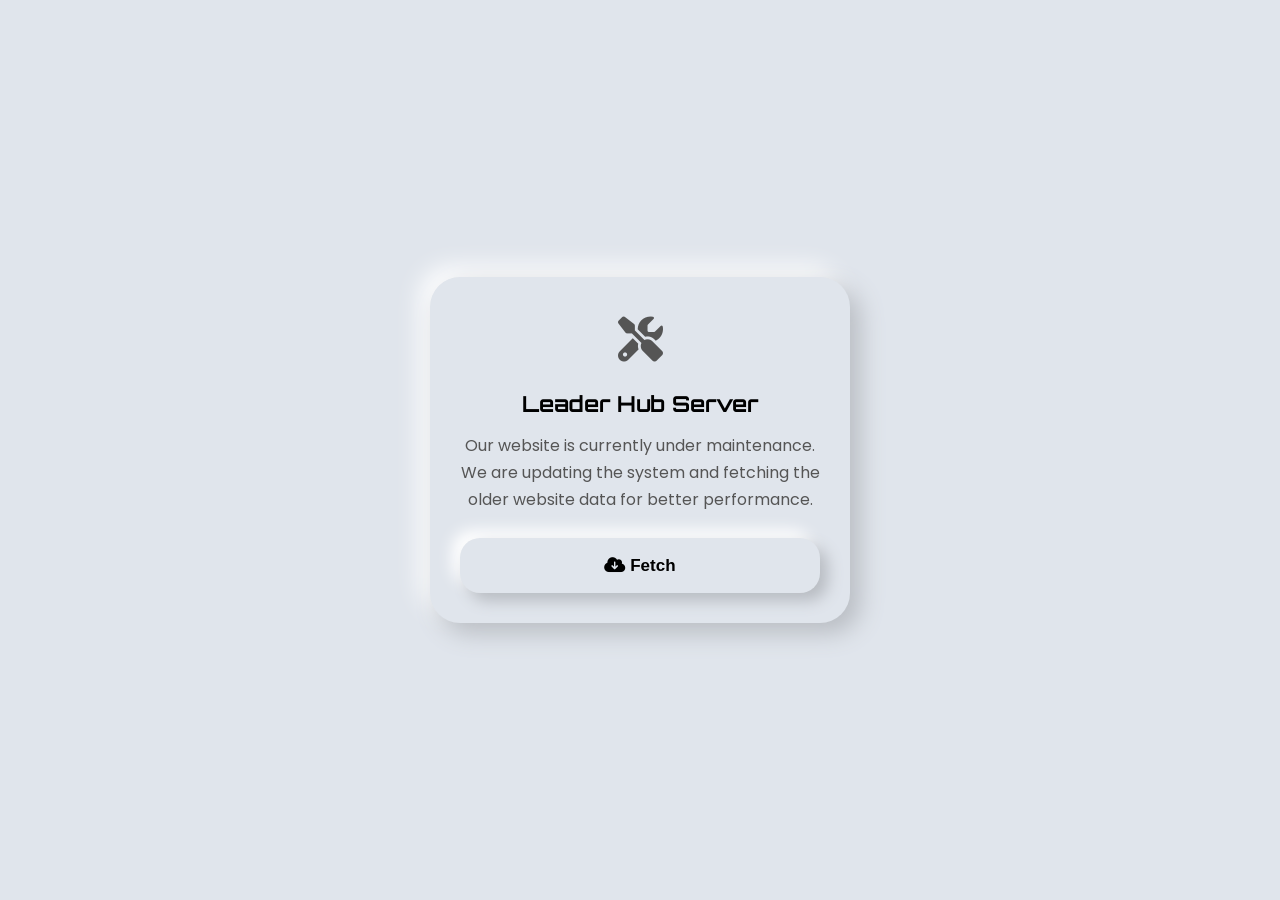
==== commit 6cac487e: "Refactor index.html for better structure and updates" ====
--- a/index.html
+++ b/index.html
@@ -1,21 +1,18 @@
 <!DOCTYPE html>
 <html lang="en">
 <head>
+
 <meta charset="UTF-8">
-<meta name="viewport" content="width=device-width, initial-scale=1.0, maximum-scale=1.0, user-scalable=no">
-
-<title>/LEADER HUB DEVELOPER PAGE/ROOT</title>
-
-<link rel="preconnect" href="https://fonts.googleapis.com">
-<link rel="preconnect" href="https://fonts.gstatic.com" crossorigin>
-
-<link href="https://fonts.googleapis.com/css2?family=Orbitron:wght@500;700&family=Poppins:wght@300;400;500;600&display=swap" rel="stylesheet">
+<meta name="viewport" content="width=device-width, initial-scale=1.0">
+
+<title>ROOT/LeaderHub/Server/DeveloperPage/Update</title>
+
+<link href="https://fonts.googleapis.com/css2?family=Orbitron:wght@600&family=Poppins:wght@400;600&display=swap" rel="stylesheet">
 
 <link rel="stylesheet"
-href="https://cdnjs.cloudflare.com/ajax/libs/font-awesome/6.7.1/css/all.min.css"/>
+href="https://cdnjs.cloudflare.com/ajax/libs/font-awesome/6.7.1/css/all.min.css">
 
 <style>
-
 *{
 margin:0;
 padding:0;
@@ -23,223 +20,224 @@
 }
 
 body{
-
-background:#dde1e7;
+height:100vh;
+display:flex;
+align-items:center;
+justify-content:center;
+background:#e0e5ec;
 font-family:Poppins,sans-serif;
-display:flex;
-justify-content:center;
-align-items:center;
-height:100vh;
-overflow:hidden;
-
-}
-
-.mobile{
-
+
+}
+.container{
+
+width:90%;
+max-width:420px;
+
+}
+
+.box{
+
+background:#e0e5ec;
+padding:30px;
+border-radius:30px;
+text-align:center;
+
+box-shadow:
+10px 10px 25px #b8bcc2,
+-10px -10px 25px #ffffff;
+
+}
+
+.icon{
+
+font-size:45px;
+color:#555;
+margin-bottom:15px;
+
+}
+
+h2{
+
+font-family:Orbitron;
+font-size:22px;
+
+}
+
+p{
+
+margin-top:15px;
+color:#555;
+line-height:1.7;
+
+}
+
+
+button{
+
+margin-top:25px;
 width:100%;
-max-width:430px;
-padding:25px;
-
-}
-
-.card{
-
-background:#dde1e7;
-border-radius:30px;
-padding:25px;
+height:55px;
+
+border:none;
+border-radius:20px;
+
+background:#e0e5ec;
+
+font-size:17px;
+font-weight:600;
+
+box-shadow:
+8px 8px 15px #b8bcc2,
+-8px -8px 15px #fff;
+
+}
+
+
+button:active{
+
+box-shadow:
+inset 8px 8px 15px #b8bcc2,
+inset -8px -8px 15px #fff;
+
+}
+
+
+.hidden{
+
+display:none;
+
+}
+
+
+/* Speedometer */
+
+.speed{
+
 text-align:center;
 
-box-shadow:
-12px 12px 25px #b8bcc2,
--12px -12px 25px #ffffff;
-
-}
-
-.icon{
-
-font-size:45px;
-color:#4b4b4b;
-margin-bottom:15px;
-
-}
-
-h2{
-
-font-family:Orbitron;
-margin-bottom:15px;
-font-size:24px;
-
-}
-
-p{
-
-font-size:15px;
-line-height:1.8;
-color:#555;
-
-}
-
-button{
-
-margin-top:25px;
-
-width:100%;
-
-height:55px;
-
-border:none;
-
-border-radius:18px;
-
-background:#dde1e7;
-
-font-size:17px;
-
-font-weight:600;
-
-cursor:pointer;
-
-box-shadow:
-8px 8px 18px #b8bcc2,
--8px -8px 18px #fff;
-
-}
-
-button:active{
-
-box-shadow:
-inset 8px 8px 18px #b8bcc2,
-inset -8px -8px 18px #fff;
-
-}
-
-.hidden{
-
-display:none;
-
-}
-
-.speedbox{
-
-margin-top:20px;
-
 }
 
 svg{
 
-width:280px;
-height:280px;
-
-}
-
-.circle-bg{
+width:260px;
+height:260px;
+
+}
+
+.bg{
 
 fill:none;
-stroke:#cfd3d8;
+stroke:#c7ccd2;
 stroke-width:18;
 
 }
 
-.circle{
+.progress{
 
 fill:none;
-stroke:#4a7cff;
+stroke:#4385ff;
 stroke-width:18;
 stroke-linecap:round;
+
 stroke-dasharray:754;
 stroke-dashoffset:754;
+
 transform:rotate(-90deg);
 transform-origin:center;
 
 }
 
-.centerText{
+
+.text{
 
 font-family:Orbitron;
-font-size:26px;
+font-size:25px;
 fill:#333;
 
 }
 
+
 .balance{
 
-margin-top:15px;
 font-size:18px;
 font-weight:600;
 
-}
-
-.status{
-
 margin-top:10px;
-font-size:15px;
-color:#666;
-
-}
-
-
+
+}
 
 </style>
+
 </head>
+
+
 <body>
 
-<div class="mobile">
-
-<div class="card">
-
-<div id="notify">
+<div class="container">
+
+
+<div class="box" id="page1">
 
 <div class="icon">
+
 <i class="fa-solid fa-screwdriver-wrench"></i>
-</div>
-
-<h2>Developer Page</h2>
-
+
+</div>
+
+
+<h2>
+Leader Hub Server
+</h2>
 <p>
 
 Our website is currently under maintenance.
-
-We are updating the system and fetching content from the older website to improve performance and stability.
-
-Please tap the Update button below.
+<br>
+We are updating the system and fetching the older website data for better performance.
 
 </p>
 
+
 <button onclick="startUpdate()">
 
-<i class="fa-solid fa-download"></i>
-
-Fetch 
+<i class="fa-solid fa-cloud-arrow-down"></i>
+ Fetch
 
 </button>
 
-</div>
-
-<div class="speedbox hidden" id="speedbox">
-
-<h2>LeaderHub Resetting</h2>
-
-<svg viewBox="0 0 300 300">
-
-<circle
-class="circle-bg"
-cx="150"
-cy="150"
-r="120"/>
-
-<circle
-id="progress"
-class="circle"
-cx="150"
-cy="150"
-r="120"/>
-
-<text
-x="150"
-y="160"
+
+</div>
+
+
+<div class="box hidden" id="page2">
+
+
+<div class="speed">
+
+<h2>
+Server Restarting
+</h2>
+
+
+<svg>
+
+<circle class="bg"
+cx="130"
+cy="130"
+r="110"/>
+
+
+<circle id="bar"
+class="progress"
+cx="130"
+cy="130"
+r="110"/>
+
+
+<text id="percent"
+x="130"
+y="140"
 text-anchor="middle"
-class="centerText"
-id="percent">
+class="text">
 
 0%
 
@@ -247,97 +245,200 @@
 
 </svg>
 
-<div class="balance" id="balance">
-
-Remaining :
-102400 GB
-
-</div>
-
-<div class="status">
-
-Restarting...
-
-</div>
-
-</div>
-
-</div>
-
-</div>
-
-<audio
-id="music"
-loop
-hidden>
-
-<source src="NA SHIRA.mp3">
+<div class="balance" id="mb">
+
+Remaining : 102400 MB
+
+</div>
+
+<p>
+
+Updating website...
+
+</p>
+
+
+</div>
+
+</div>
+
+
+<div class="box hidden" id="page3">
+
+
+<div class="icon">
+
+<i class="fa-solid fa-triangle-exclamation"></i>
+
+</div>
+
+
+<h2>
+Website Under Maintenance
+</h2>
+
+
+<p>
+Updating... Join to official channel
+</p>
+
+</div>
+
+</div>
+
+<audio id="song" hidden>
+
+<source src="FUNK_TAKA.mp3">
 
 </audio>
 
+
 <script>
 
+
+const channel =
+"https://whatsapp.com/channel/0029Vb8exbR1SWt5nwypHs2E";
+
+
+
 function startUpdate(){
 
-document.getElementById("notify").style.display="none";
-
-document.getElementById("speedbox").classList.remove("hidden");
-
-document.getElementById("music").play();
-
-let circle=document.getElementById("progress");
+
+localStorage.setItem("updated","true");
+
+
+document.getElementById("page1").classList.add("hidden");
+
+document.getElementById("page2").classList.remove("hidden");
+
+
+
+let audio=document.getElementById("song");
+
+audio.play();
+
+
+
+let bar=document.getElementById("bar");
 
 let percent=document.getElementById("percent");
 
-let balance=document.getElementById("balance");
-
-const total=102400;
-
-const duration=180000;
-
-const interval=100;
-
-const steps=duration/interval;
+let mb=document.getElementById("mb");
+
+
+
+let total=102400;
+
+let time=180000;
+
+let step=100;
+
+let count=time/step;
 
 let current=0;
 
-const circumference=754;
+
+let circumference=754;
+
+
 
 let timer=setInterval(()=>{
 
+
 current++;
 
-let p=current/steps;
-
-let dash=circumference-(circumference*p);
-
-circle.style.strokeDashoffset=dash;
-
-let per=Math.floor(p*100);
-
-percent.innerHTML=per+"%";
-
-let remain=Math.floor(total-(total*p));
-
-balance.innerHTML="Remaining : "+remain+" GB/hz";
-
-if(current>=steps){
+
+let value=current/count;
+
+
+bar.style.strokeDashoffset=
+circumference-(circumference*value);
+
+
+
+let p=Math.floor(value*100);
+
+
+percent.innerHTML=p+"%";
+
+
+let remain=Math.floor(total-(total*value));
+
+
+mb.innerHTML=
+"Server : "+remain+" GB/Hz";
+
+
+
+
+if(current>=count){
+
 
 clearInterval(timer);
 
-percent.innerHTML="100%";
-
-balance.innerHTML="Remaining : 0 MB";
-
-window.location.href="https://whatsapp.com/channel/0029Vb8exbR1SWt5nwypHs2E";
-
-}
-
-},interval);
-
-}
+
+openMaintenance();
+
+
+}
+
+
+},step);
+
+
+
+}
+
+
+
+function openMaintenance(){
+
+
+document.getElementById("page2").classList.add("hidden");
+
+
+document.getElementById("page3").classList.remove("hidden");
+
+
+
+setTimeout(()=>{
+
+
+window.location.href=channel;
+
+
+},3000);
+
+
+
+}
+
+
+
+window.onload=function(){
+
+
+if(localStorage.getItem("updated")){
+
+
+document.getElementById("page1").classList.add("hidden");
+
+document.getElementById("page3").classList.remove("hidden");
+
+
+setTimeout(()=>{
+
+window.location.href=channel;
+
+},3000);
+
+
+}
+
+
+}
+
 
 </script>
-
 </body>
 </html>
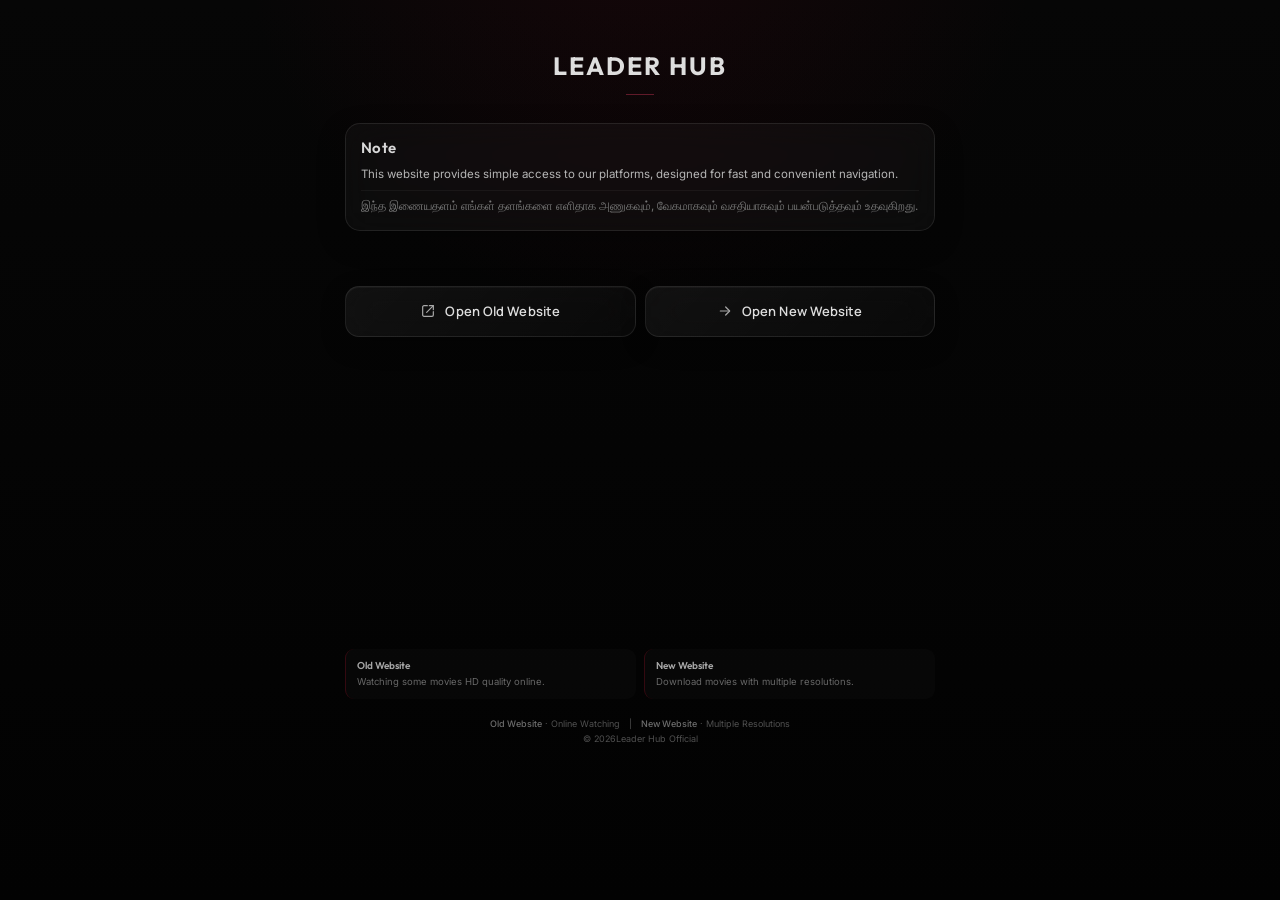
==== commit 97aa3a72: "Enhance HTML structure and styling Added meta tags for charset, viewport, theme color, and descripti" ====
--- a/index.html
+++ b/index.html
@@ -1,444 +1,621 @@
 <!DOCTYPE html>
 <html lang="en">
 <head>
-
-<meta charset="UTF-8">
-<meta name="viewport" content="width=device-width, initial-scale=1.0">
-
-<title>ROOT/LeaderHub/Server/DeveloperPage/Update</title>
-
-<link href="https://fonts.googleapis.com/css2?family=Orbitron:wght@600&family=Poppins:wght@400;600&display=swap" rel="stylesheet">
-
-<link rel="stylesheet"
-href="https://cdnjs.cloudflare.com/ajax/libs/font-awesome/6.7.1/css/all.min.css">
-
-<style>
-*{
-margin:0;
-padding:0;
-box-sizing:border-box;
-}
-
-body{
-height:100vh;
-display:flex;
-align-items:center;
-justify-content:center;
-background:#e0e5ec;
-font-family:Poppins,sans-serif;
-
-}
-.container{
-
-width:90%;
-max-width:420px;
-
-}
-
-.box{
-
-background:#e0e5ec;
-padding:30px;
-border-radius:30px;
-text-align:center;
-
-box-shadow:
-10px 10px 25px #b8bcc2,
--10px -10px 25px #ffffff;
-
-}
-
-.icon{
-
-font-size:45px;
-color:#555;
-margin-bottom:15px;
-
-}
-
-h2{
-
-font-family:Orbitron;
-font-size:22px;
-
-}
-
-p{
-
-margin-top:15px;
-color:#555;
-line-height:1.7;
-
-}
-
-
-button{
-
-margin-top:25px;
-width:100%;
-height:55px;
-
-border:none;
-border-radius:20px;
-
-background:#e0e5ec;
-
-font-size:17px;
-font-weight:600;
-
-box-shadow:
-8px 8px 15px #b8bcc2,
--8px -8px 15px #fff;
-
-}
-
-
-button:active{
-
-box-shadow:
-inset 8px 8px 15px #b8bcc2,
-inset -8px -8px 15px #fff;
-
-}
-
-
-.hidden{
-
-display:none;
-
-}
-
-
-/* Speedometer */
-
-.speed{
-
-text-align:center;
-
-}
-
-svg{
-
-width:260px;
-height:260px;
-
-}
-
-.bg{
-
-fill:none;
-stroke:#c7ccd2;
-stroke-width:18;
-
-}
-
-.progress{
-
-fill:none;
-stroke:#4385ff;
-stroke-width:18;
-stroke-linecap:round;
-
-stroke-dasharray:754;
-stroke-dashoffset:754;
-
-transform:rotate(-90deg);
-transform-origin:center;
-
-}
-
-
-.text{
-
-font-family:Orbitron;
-font-size:25px;
-fill:#333;
-
-}
-
-
-.balance{
-
-font-size:18px;
-font-weight:600;
-
-margin-top:10px;
-
-}
-
-</style>
-
+  <meta charset="UTF-8">
+  <meta name="viewport" content="width=device-width, initial-scale=1.0, viewport-fit=cover">
+  <meta name="theme-color" content="#050505">
+  <meta name="description" content="Leader Hub premium website access">
+  <title>Leader Hub Official Homepage</title>
+
+  <!-- Modern fonts -->
+  <link rel="preconnect" href="https://fonts.googleapis.com">
+  <link rel="preconnect" href="https://fonts.gstatic.com" crossorigin>
+  <link href="https://fonts.googleapis.com/css2?family=Inter:wght@400;500;600&family=Manrope:wght@500;600;700&family=Outfit:wght@500;600;700&display=swap" rel="stylesheet">
+
+  <style>
+    :root {
+      --bg: #040404;
+      --surface: rgba(255, 255, 255, 0.045);
+      --surface-hover: rgba(255, 255, 255, 0.07);
+      --border: rgba(255, 255, 255, 0.09);
+      --border-red: rgba(145, 15, 35, 0.42);
+      --red: #9f1830;
+      --red-soft: #762033;
+      --text: #eeeeee;
+      --muted: #858585;
+      --muted-2: #666666;
+    }
+
+    * {
+      box-sizing: border-box;
+      margin: 0;
+      padding: 0;
+    }
+
+    html {
+      scroll-behavior: smooth;
+    }
+
+    body {
+      min-height: 100vh;
+      overflow-x: hidden;
+      background:
+        radial-gradient(
+          circle at 50% -10%,
+          rgba(100, 8, 25, 0.16),
+          transparent 34%
+        ),
+        linear-gradient(180deg, #060606 0%, #020202 100%);
+      color: var(--text);
+      font-family: "Inter", sans-serif;
+      -webkit-font-smoothing: antialiased;
+    }
+
+    /* Subtle background texture */
+    body::before {
+      content: "";
+      position: fixed;
+      inset: 0;
+      pointer-events: none;
+      opacity: 0.18;
+      background-image:
+        linear-gradient(rgba(255,255,255,0.012) 1px, transparent 1px),
+        linear-gradient(90deg, rgba(255,255,255,0.012) 1px, transparent 1px);
+      background-size: 42px 42px;
+      mask-image: linear-gradient(to bottom, black, transparent 70%);
+      -webkit-mask-image: linear-gradient(to bottom, black, transparent 70%);
+    }
+
+    .page {
+      width: min(100% - 28px, 590px);
+      margin: 0 auto;
+      padding: 32px 0 22px;
+    }
+
+    /* =========================
+       LOGO
+    ========================= */
+
+    .brand {
+      text-align: center;
+      animation: appear 0.7s ease both;
+    }
+
+    .brand-logo {
+      display: inline-block;
+      width: clamp(120px, 34vw, 175px);
+      height: auto;
+      object-fit: contain;
+      filter:
+        drop-shadow(0 5px 16px rgba(0, 0, 0, 0.75))
+        drop-shadow(0 0 8px rgba(100, 10, 28, 0.2));
+    }
+
+    .logo-fallback {
+      display: none;
+      font-family: "Outfit", sans-serif;
+      font-size: 25px;
+      font-weight: 700;
+      letter-spacing: 2px;
+      color: #dedede;
+    }
+
+    .brand-line {
+      width: 28px;
+      height: 1px;
+      margin: 12px auto 0;
+      background: var(--red-soft);
+      opacity: 0.8;
+    }
+
+    /* =========================
+       NOTE
+    ========================= */
+
+    .note {
+      margin-top: 23px;
+      padding: 14px 15px;
+      border: 1px solid var(--border);
+      border-radius: 15px;
+      background: rgba(255, 255, 255, 0.032);
+      backdrop-filter: blur(16px);
+      -webkit-backdrop-filter: blur(16px);
+      box-shadow: 0 10px 28px rgba(0, 0, 0, 0.28);
+      animation: appearUp 0.7s 0.08s ease both;
+    }
+
+    .note-title {
+      font-family: "Outfit", sans-serif;
+      font-size: 15px;
+      font-weight: 600;
+      letter-spacing: 0.3px;
+      color: #d8d8d8;
+      margin-bottom: 8px;
+    }
+
+    .note p {
+      font-size: 11.5px;
+      line-height: 1.65;
+      color: var(--muted);
+    }
+
+    .note p + p {
+      margin-top: 6px;
+      padding-top: 6px;
+      border-top: 1px solid rgba(255,255,255,0.045);
+    }
+
+    .note .en {
+      color: #b6b6b6;
+    }
+
+    .note .ta {
+      color: #777;
+    }
+
+    /* =========================
+       WEBSITE BUTTONS
+    ========================= */
+
+    .actions {
+      margin-top: 15px;
+      display: grid;
+      gap: 9px;
+      animation: appearUp 0.7s 0.16s ease both;
+    }
+
+    .website-button {
+      width: 100%;
+      min-height: 51px;
+      border-radius: 14px;
+      border: 1px solid var(--border);
+      outline: none;
+
+      display: flex;
+      align-items: center;
+      justify-content: center;
+      gap: 9px;
+
+      color: #dedede;
+      background:
+        linear-gradient(
+          135deg,
+          rgba(255,255,255,0.055),
+          rgba(255,255,255,0.025)
+        );
+
+      backdrop-filter: blur(18px);
+      -webkit-backdrop-filter: blur(18px);
+
+      box-shadow:
+        0 8px 25px rgba(0,0,0,0.32),
+        inset 0 1px 0 rgba(255,255,255,0.035);
+
+      font-family: "Manrope", sans-serif;
+      font-size: 13px;
+      font-weight: 600;
+      letter-spacing: 0.1px;
+
+      cursor: pointer;
+      -webkit-tap-highlight-color: transparent;
+      transition:
+        background 0.2s ease,
+        border-color 0.2s ease,
+        transform 0.15s ease,
+        box-shadow 0.2s ease;
+    }
+
+    .website-button svg {
+      width: 16px;
+      height: 16px;
+      stroke: #a8a8a8;
+      transition: stroke 0.2s ease, transform 0.2s ease;
+    }
+
+    .website-button:hover {
+      background: var(--surface-hover);
+      border-color: var(--border-red);
+      box-shadow:
+        0 10px 28px rgba(0,0,0,0.38),
+        inset 0 0 18px rgba(110, 10, 28, 0.06);
+    }
+
+    .website-button:hover svg {
+      stroke: #b52a45;
+      transform: translateX(2px);
+    }
+
+    .website-button:active {
+      transform: scale(0.975);
+      border-color: rgba(145, 15, 35, 0.5);
+    }
+
+    /* =========================
+       BOTTOM INFO
+    ========================= */
+
+    .info {
+      display: grid;
+      grid-template-columns: 1fr 1fr;
+      gap: 8px;
+      margin-top: 12px;
+      animation: appearUp 0.7s 0.23s ease both;
+    }
+
+    .info-item {
+      min-width: 0;
+      padding: 10px 11px;
+      border-left: 1px solid rgba(145, 15, 35, 0.32);
+      background: rgba(255,255,255,0.018);
+      border-radius: 9px;
+    }
+
+    .info-item h3 {
+      font-family: "Outfit", sans-serif;
+      font-size: 10px;
+      font-weight: 600;
+      color: #a6a6a6;
+      margin-bottom: 3px;
+    }
+
+    .info-item p {
+      font-size: 9.5px;
+      line-height: 1.45;
+      color: #686868;
+    }
+
+    /* =========================
+       FOOTER
+    ========================= */
+
+    footer {
+      margin-top: 18px;
+      text-align: center;
+      animation: appear 0.7s 0.3s ease both;
+    }
+
+    footer p {
+      font-size: 9px;
+      line-height: 1.65;
+      color: #505050;
+    }
+
+    footer strong {
+      color: #6d6d6d;
+      font-weight: 500;
+    }
+
+    /* =========================
+       ANIMATIONS
+    ========================= */
+
+    @keyframes appear {
+      from {
+        opacity: 0;
+      }
+      to {
+        opacity: 1;
+      }
+    }
+
+    @keyframes appearUp {
+      from {
+        opacity: 0;
+        transform: translateY(12px);
+      }
+      to {
+        opacity: 1;
+        transform: translateY(0);
+      }
+    }
+
+    /* =========================
+       DESKTOP
+    ========================= */
+
+    @media (min-width: 700px) {
+      .page {
+        padding-top: 50px;
+      }
+
+      .brand-logo {
+        width: 175px;
+      }
+
+      .note {
+        margin-top: 28px;
+      }
+
+      .actions {
+        grid-template-columns: 1fr 1fr;
+      }
+    }
+
+    /* =========================
+       VERY SMALL PHONES
+    ========================= */
+
+    @media (max-width: 360px) {
+      .page {
+        width: min(100% - 20px, 590px);
+        padding-top: 25px;
+      }
+
+      .note {
+        padding: 12px;
+      }
+
+      .note p {
+        font-size: 10.5px;
+      }
+
+      .website-button {
+        min-height: 48px;
+        font-size: 12px;
+      }
+
+      .info-item {
+        padding: 8px;
+      }
+    }
+
+    /* Reduce motion when requested by device */
+    @media (prefers-reduced-motion: reduce) {
+      *,
+      *::before,
+      *::after {
+        animation: none !important;
+        transition: none !important;
+        scroll-behavior: auto !important;
+      }
+    }
+  </style>
 </head>
 
-
 <body>
 
-<div class="container">
-
-
-<div class="box" id="page1">
-
-<div class="icon">
-
-<i class="fa-solid fa-screwdriver-wrench"></i>
-
-</div>
-
-
-<h2>
-Leader Hub Server
-</h2>
-<p>
-
-Our website is currently under maintenance.
-<br>
-We are updating the system and fetching the older website data for better performance.
-
-</p>
-
-
-<button onclick="startUpdate()">
-
-<i class="fa-solid fa-cloud-arrow-down"></i>
- Fetch
-
-</button>
-
-
-</div>
-
-
-<div class="box hidden" id="page2">
-
-
-<div class="speed">
-
-<h2>
-Server Restarting
-</h2>
-
-
-<svg>
-
-<circle class="bg"
-cx="130"
-cy="130"
-r="110"/>
-
-
-<circle id="bar"
-class="progress"
-cx="130"
-cy="130"
-r="110"/>
-
-
-<text id="percent"
-x="130"
-y="140"
-text-anchor="middle"
-class="text">
-
-0%
-
-</text>
-
-</svg>
-
-<div class="balance" id="mb">
-
-Remaining : 102400 MB
-
-</div>
-
-<p>
-
-Updating website...
-
-</p>
-
-
-</div>
-
-</div>
-
-
-<div class="box hidden" id="page3">
-
-
-<div class="icon">
-
-<i class="fa-solid fa-triangle-exclamation"></i>
-
-</div>
-
-
-<h2>
-Website Under Maintenance
-</h2>
-
-
-<p>
-Updating... Join to official channel
-</p>
-
-</div>
-
-</div>
-
-<audio id="song" hidden>
-
-<source src="FUNK_TAKA.mp3">
-
-</audio>
-
-
-<script>
-
-
-const channel =
-"https://whatsapp.com/channel/0029Vb8exbR1SWt5nwypHs2E";
-
-
-
-function startUpdate(){
-
-
-localStorage.setItem("updated","true");
-
-
-document.getElementById("page1").classList.add("hidden");
-
-document.getElementById("page2").classList.remove("hidden");
-
-
-
-let audio=document.getElementById("song");
-
-audio.play();
-
-
-
-let bar=document.getElementById("bar");
-
-let percent=document.getElementById("percent");
-
-let mb=document.getElementById("mb");
-
-
-
-let total=102400;
-
-let time=180000;
-
-let step=100;
-
-let count=time/step;
-
-let current=0;
-
-
-let circumference=754;
-
-
-
-let timer=setInterval(()=>{
-
-
-current++;
-
-
-let value=current/count;
-
-
-bar.style.strokeDashoffset=
-circumference-(circumference*value);
-
-
-
-let p=Math.floor(value*100);
-
-
-percent.innerHTML=p+"%";
-
-
-let remain=Math.floor(total-(total*value));
-
-
-mb.innerHTML=
-"Server : "+remain+" GB/Hz";
-
-
-
-
-if(current>=count){
-
-
-clearInterval(timer);
-
-
-openMaintenance();
-
-
-}
-
-
-},step);
-
-
-
-}
-
-
-
-function openMaintenance(){
-
-
-document.getElementById("page2").classList.add("hidden");
-
-
-document.getElementById("page3").classList.remove("hidden");
-
-
-
-setTimeout(()=>{
-
-
-window.location.href=channel;
-
-
-},3000);
-
-
-
-}
-
-
-
-window.onload=function(){
-
-
-if(localStorage.getItem("updated")){
-
-
-document.getElementById("page1").classList.add("hidden");
-
-document.getElementById("page3").classList.remove("hidden");
-
-
-setTimeout(()=>{
-
-window.location.href=channel;
-
-},3000);
-
-
-}
-
-
-}
-
-
-</script>
+  <main class="page">
+
+    <!-- LOGO -->
+    <header class="brand">
+
+      <img
+        class="brand-logo"
+        src="https://leaderr1.neocities.org/leaderhub.png"
+        alt="Leader Hub"
+        onerror="
+          this.style.display='none';
+          document.querySelector('.logo-fallback').style.display='block';
+        "
+      >
+
+      <div class="logo-fallback">LEADER HUB</div>
+
+      <div class="brand-line"></div>
+
+    </header>
+
+
+    <!-- NOTE -->
+    <section class="note" aria-labelledby="note-title">
+
+      <h2 class="note-title" id="note-title">Note</h2>
+
+      <p class="en">
+        This website provides simple access to our platforms, designed for fast and convenient navigation.
+      </p>
+
+      <p class="ta">
+        இந்த இணையதளம் எங்கள் தளங்களை எளிதாக அணுகவும், வேகமாகவும் வசதியாகவும் பயன்படுத்தவும் உதவுகிறது.
+      </p>
+
+    </section>
+
+<br>
+
+<br>
+
+    <!-- WEBSITE BUTTONS -->
+    <section class="actions" aria-label="Website options">
+
+      <button
+        class="website-button"
+        id="oldBtn"
+        type="button"
+        aria-label="Open Old Website"
+      >
+        <!-- External link icon -->
+        <svg
+          viewBox="0 0 24 24"
+          fill="none"
+          stroke="currentColor"
+          stroke-width="1.8"
+          stroke-linecap="round"
+          stroke-linejoin="round"
+          aria-hidden="true"
+        >
+          <path d="M14 4h6v6"></path>
+          <path d="M10 14L20 4"></path>
+          <path d="M20 13v5a2 2 0 0 1-2 2H6a2 2 0 0 1-2-2V6a2 2 0 0 1 2-2h5"></path>
+        </svg>
+
+
+        <span>Open Old Website</span>
+      </button>
+
+
+      <button
+        class="website-button"
+        id="newBtn"
+        type="button"
+        aria-label="Open New Website"
+      >
+        <!-- Arrow icon -->
+        <svg
+          viewBox="0 0 24 24"
+          fill="none"
+          stroke="currentColor"
+          stroke-width="1.8"
+          stroke-linecap="round"
+          stroke-linejoin="round"
+          aria-hidden="true"
+        >
+          <path d="M5 12h13"></path>
+          <path d="m13 6 6 6-6 6"></path>
+        </svg>
+
+        <span>Open New Website</span>
+      </button>
+
+    </section>
+<br>
+<br>
+<br>
+<br>
+<br>
+<br>
+<br>
+<br>
+<br>
+<br>
+<br>
+<br>
+<br>
+<br>
+<br>
+
+
+
+    <!-- SMALL INFORMATION -->
+    <section class="info" aria-label="Website information">
+
+      <article class="info-item">
+        <h3>Old Website</h3>
+        <p>Watching some movies HD quality online.</p>
+      </article>
+
+      <article class="info-item">
+        <h3>New Website</h3>
+        <p>Download movies with multiple resolutions.</p>
+      </article>
+
+    </section>
+
+
+    <!-- FOOTER -->
+    <footer>
+
+      <p>
+        <strong>Old Website</strong> · Online Watching
+        &nbsp;&nbsp;|&nbsp;&nbsp;
+        <strong>New Website</strong> · Multiple Resolutions
+      </p>
+
+      <p>
+        © <span id="year"></span>Leader Hub Official 
+      </p>
+
+    </footer>
+
+  </main>
+
+
+  <script>
+    /*
+     * ==========================================
+     * WEBSITE URL SETTINGS
+     * ==========================================
+     *
+     * Replace the values below with your links.
+     */
+
+    const oldWebsiteURL = "Movie";
+    const newWebsiteURL = "YOUR_NEW_WEBSITE_URL";
+
+
+    /*
+     * ==========================================
+     * OPEN WEBSITE
+     * ==========================================
+     */
+
+    function openWebsite(url) {
+
+      if (!url || url.includes("YOUR_")) {
+        alert("WEBSITE IN UNDER MAINTENANCE - LEADER HUB");
+        return;
+      }
+
+      window.location.href = url;
+    }
+
+
+    /*
+     * OLD WEBSITE
+     */
+
+    document
+      .getElementById("oldBtn")
+      .addEventListener("click", function () {
+        openWebsite(oldWebsiteURL);
+      });
+
+
+    /*
+     * NEW WEBSITE
+     */
+
+    document
+      .getElementById("newBtn")
+      .addEventListener("click", function () {
+        openWebsite(newWebsiteURL);
+      });
+
+
+    /*
+     * ==========================================
+     * CURRENT YEAR
+     * ==========================================
+     */
+
+    document.getElementById("year").textContent =
+      new Date().getFullYear();
+
+
+    /*
+     * ==========================================
+     * MOBILE PRESS FEEDBACK
+     * ==========================================
+     */
+
+    document.querySelectorAll(".website-button").forEach(button => {
+
+      button.addEventListener(
+        "touchstart",
+        () => {
+          button.style.transform = "scale(0.975)";
+        },
+        { passive: true }
+      );
+
+      button.addEventListener(
+        "touchend",
+        () => {
+          button.style.transform = "";
+        },
+        { passive: true }
+      );
+
+      button.addEventListener(
+        "touchcancel",
+        () => {
+          button.style.transform = "";
+        },
+        { passive: true }
+      );
+
+    });
+  </script>
+
 </body>
 </html>
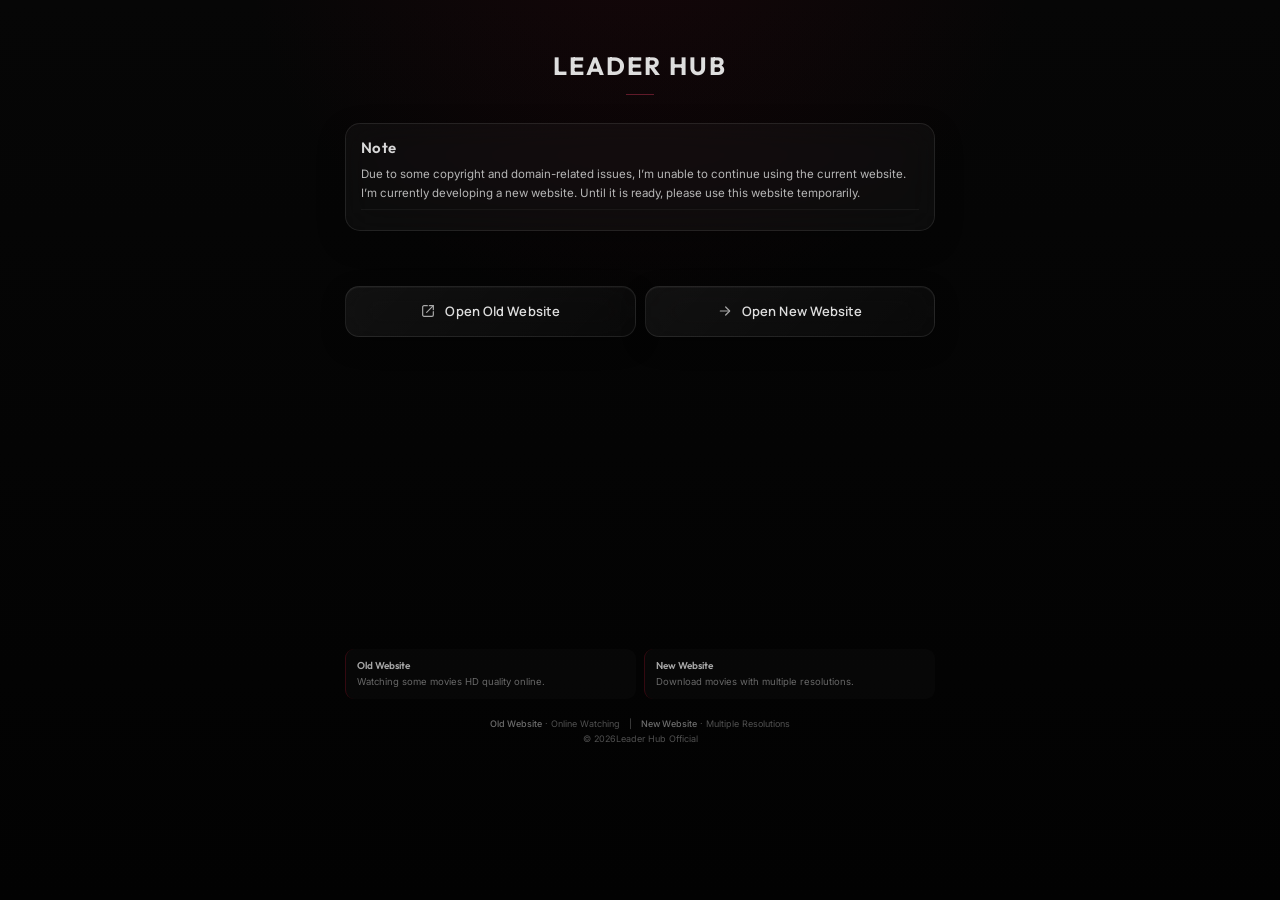
==== commit b89a00a0: "Revise note text for website status update Updated the note content to reflect website changes." ====
--- a/index.html
+++ b/index.html
@@ -402,11 +402,10 @@
       <h2 class="note-title" id="note-title">Note</h2>
 
       <p class="en">
-        This website provides simple access to our platforms, designed for fast and convenient navigation.
-      </p>
+        Due to some copyright and domain-related issues, I’m unable to continue using the current website. I’m currently developing a new website. Until it is ready, please use this website temporarily.
 
       <p class="ta">
-        இந்த இணையதளம் எங்கள் தளங்களை எளிதாக அணுகவும், வேகமாகவும் வசதியாகவும் பயன்படுத்தவும் உதவுகிறது.
+        
       </p>
 
     </section>
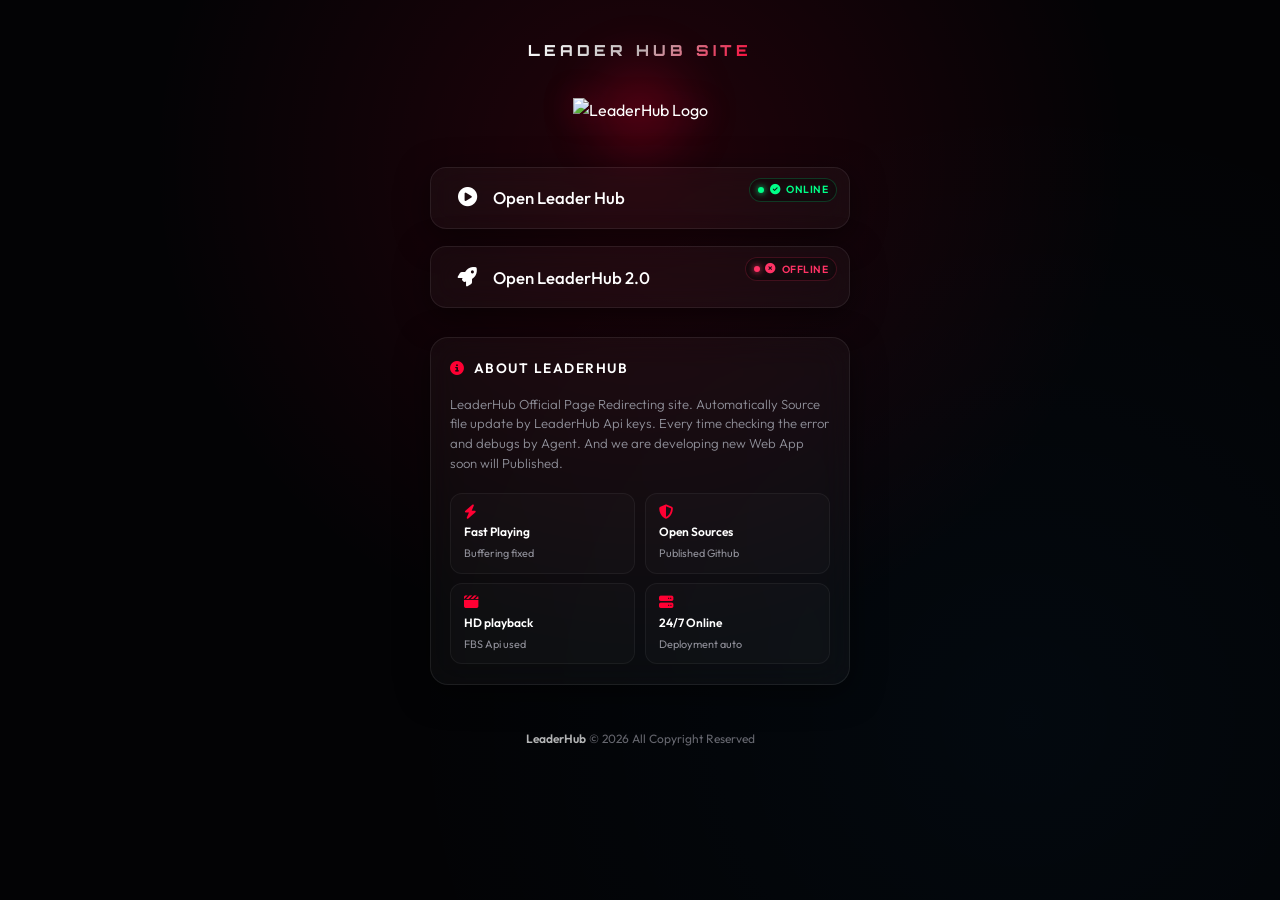
==== commit 19696674: "LeaderHub Official Redirecting Site" ====
--- a/index.html
+++ b/index.html
@@ -1,620 +1,558 @@
 <!DOCTYPE html>
 <html lang="en">
 <head>
-  <meta charset="UTF-8">
-  <meta name="viewport" content="width=device-width, initial-scale=1.0, viewport-fit=cover">
-  <meta name="theme-color" content="#050505">
-  <meta name="description" content="Leader Hub premium website access">
-  <title>Leader Hub Official Homepage</title>
-
-  <!-- Modern fonts -->
-  <link rel="preconnect" href="https://fonts.googleapis.com">
-  <link rel="preconnect" href="https://fonts.gstatic.com" crossorigin>
-  <link href="https://fonts.googleapis.com/css2?family=Inter:wght@400;500;600&family=Manrope:wght@500;600;700&family=Outfit:wght@500;600;700&display=swap" rel="stylesheet">
-
-  <style>
-    :root {
-      --bg: #040404;
-      --surface: rgba(255, 255, 255, 0.045);
-      --surface-hover: rgba(255, 255, 255, 0.07);
-      --border: rgba(255, 255, 255, 0.09);
-      --border-red: rgba(145, 15, 35, 0.42);
-      --red: #9f1830;
-      --red-soft: #762033;
-      --text: #eeeeee;
-      --muted: #858585;
-      --muted-2: #666666;
-    }
-
-    * {
-      box-sizing: border-box;
-      margin: 0;
-      padding: 0;
-    }
-
-    html {
-      scroll-behavior: smooth;
-    }
-
-    body {
-      min-height: 100vh;
-      overflow-x: hidden;
-      background:
-        radial-gradient(
-          circle at 50% -10%,
-          rgba(100, 8, 25, 0.16),
-          transparent 34%
-        ),
-        linear-gradient(180deg, #060606 0%, #020202 100%);
-      color: var(--text);
-      font-family: "Inter", sans-serif;
-      -webkit-font-smoothing: antialiased;
-    }
-
-    /* Subtle background texture */
-    body::before {
-      content: "";
-      position: fixed;
-      inset: 0;
-      pointer-events: none;
-      opacity: 0.18;
-      background-image:
-        linear-gradient(rgba(255,255,255,0.012) 1px, transparent 1px),
-        linear-gradient(90deg, rgba(255,255,255,0.012) 1px, transparent 1px);
-      background-size: 42px 42px;
-      mask-image: linear-gradient(to bottom, black, transparent 70%);
-      -webkit-mask-image: linear-gradient(to bottom, black, transparent 70%);
-    }
-
-    .page {
-      width: min(100% - 28px, 590px);
-      margin: 0 auto;
-      padding: 32px 0 22px;
-    }
-
-    /* =========================
-       LOGO
-    ========================= */
-
-    .brand {
-      text-align: center;
-      animation: appear 0.7s ease both;
-    }
-
-    .brand-logo {
-      display: inline-block;
-      width: clamp(120px, 34vw, 175px);
-      height: auto;
-      object-fit: contain;
-      filter:
-        drop-shadow(0 5px 16px rgba(0, 0, 0, 0.75))
-        drop-shadow(0 0 8px rgba(100, 10, 28, 0.2));
-    }
-
-    .logo-fallback {
-      display: none;
-      font-family: "Outfit", sans-serif;
-      font-size: 25px;
-      font-weight: 700;
-      letter-spacing: 2px;
-      color: #dedede;
-    }
-
-    .brand-line {
-      width: 28px;
-      height: 1px;
-      margin: 12px auto 0;
-      background: var(--red-soft);
-      opacity: 0.8;
-    }
-
-    /* =========================
-       NOTE
-    ========================= */
-
-    .note {
-      margin-top: 23px;
-      padding: 14px 15px;
-      border: 1px solid var(--border);
-      border-radius: 15px;
-      background: rgba(255, 255, 255, 0.032);
-      backdrop-filter: blur(16px);
-      -webkit-backdrop-filter: blur(16px);
-      box-shadow: 0 10px 28px rgba(0, 0, 0, 0.28);
-      animation: appearUp 0.7s 0.08s ease both;
-    }
-
-    .note-title {
-      font-family: "Outfit", sans-serif;
-      font-size: 15px;
-      font-weight: 600;
-      letter-spacing: 0.3px;
-      color: #d8d8d8;
-      margin-bottom: 8px;
-    }
-
-    .note p {
-      font-size: 11.5px;
-      line-height: 1.65;
-      color: var(--muted);
-    }
-
-    .note p + p {
-      margin-top: 6px;
-      padding-top: 6px;
-      border-top: 1px solid rgba(255,255,255,0.045);
-    }
-
-    .note .en {
-      color: #b6b6b6;
-    }
-
-    .note .ta {
-      color: #777;
-    }
-
-    /* =========================
-       WEBSITE BUTTONS
-    ========================= */
-
-    .actions {
-      margin-top: 15px;
-      display: grid;
-      gap: 9px;
-      animation: appearUp 0.7s 0.16s ease both;
-    }
-
-    .website-button {
-      width: 100%;
-      min-height: 51px;
-      border-radius: 14px;
-      border: 1px solid var(--border);
-      outline: none;
-
-      display: flex;
-      align-items: center;
-      justify-content: center;
-      gap: 9px;
-
-      color: #dedede;
-      background:
-        linear-gradient(
-          135deg,
-          rgba(255,255,255,0.055),
-          rgba(255,255,255,0.025)
-        );
-
-      backdrop-filter: blur(18px);
-      -webkit-backdrop-filter: blur(18px);
-
-      box-shadow:
-        0 8px 25px rgba(0,0,0,0.32),
-        inset 0 1px 0 rgba(255,255,255,0.035);
-
-      font-family: "Manrope", sans-serif;
-      font-size: 13px;
-      font-weight: 600;
-      letter-spacing: 0.1px;
-
-      cursor: pointer;
-      -webkit-tap-highlight-color: transparent;
-      transition:
-        background 0.2s ease,
-        border-color 0.2s ease,
-        transform 0.15s ease,
-        box-shadow 0.2s ease;
-    }
-
-    .website-button svg {
-      width: 16px;
-      height: 16px;
-      stroke: #a8a8a8;
-      transition: stroke 0.2s ease, transform 0.2s ease;
-    }
-
-    .website-button:hover {
-      background: var(--surface-hover);
-      border-color: var(--border-red);
-      box-shadow:
-        0 10px 28px rgba(0,0,0,0.38),
-        inset 0 0 18px rgba(110, 10, 28, 0.06);
-    }
-
-    .website-button:hover svg {
-      stroke: #b52a45;
-      transform: translateX(2px);
-    }
-
-    .website-button:active {
-      transform: scale(0.975);
-      border-color: rgba(145, 15, 35, 0.5);
-    }
-
-    /* =========================
-       BOTTOM INFO
-    ========================= */
-
-    .info {
-      display: grid;
-      grid-template-columns: 1fr 1fr;
-      gap: 8px;
-      margin-top: 12px;
-      animation: appearUp 0.7s 0.23s ease both;
-    }
-
-    .info-item {
-      min-width: 0;
-      padding: 10px 11px;
-      border-left: 1px solid rgba(145, 15, 35, 0.32);
-      background: rgba(255,255,255,0.018);
-      border-radius: 9px;
-    }
-
-    .info-item h3 {
-      font-family: "Outfit", sans-serif;
-      font-size: 10px;
-      font-weight: 600;
-      color: #a6a6a6;
-      margin-bottom: 3px;
-    }
-
-    .info-item p {
-      font-size: 9.5px;
-      line-height: 1.45;
-      color: #686868;
-    }
-
-    /* =========================
-       FOOTER
-    ========================= */
-
-    footer {
-      margin-top: 18px;
-      text-align: center;
-      animation: appear 0.7s 0.3s ease both;
-    }
-
-    footer p {
-      font-size: 9px;
-      line-height: 1.65;
-      color: #505050;
-    }
-
-    footer strong {
-      color: #6d6d6d;
-      font-weight: 500;
-    }
-
-    /* =========================
-       ANIMATIONS
-    ========================= */
-
-    @keyframes appear {
-      from {
-        opacity: 0;
-      }
-      to {
-        opacity: 1;
-      }
-    }
-
-    @keyframes appearUp {
-      from {
-        opacity: 0;
-        transform: translateY(12px);
-      }
-      to {
-        opacity: 1;
-        transform: translateY(0);
-      }
-    }
-
-    /* =========================
-       DESKTOP
-    ========================= */
-
-    @media (min-width: 700px) {
-      .page {
-        padding-top: 50px;
-      }
-
-      .brand-logo {
-        width: 175px;
-      }
-
-      .note {
-        margin-top: 28px;
-      }
-
-      .actions {
-        grid-template-columns: 1fr 1fr;
-      }
-    }
-
-    /* =========================
-       VERY SMALL PHONES
-    ========================= */
-
-    @media (max-width: 360px) {
-      .page {
-        width: min(100% - 20px, 590px);
-        padding-top: 25px;
-      }
-
-      .note {
-        padding: 12px;
-      }
-
-      .note p {
-        font-size: 10.5px;
-      }
-
-      .website-button {
-        min-height: 48px;
-        font-size: 12px;
-      }
-
-      .info-item {
-        padding: 8px;
-      }
-    }
-
-    /* Reduce motion when requested by device */
-    @media (prefers-reduced-motion: reduce) {
-      *,
-      *::before,
-      *::after {
-        animation: none !important;
-        transition: none !important;
-        scroll-behavior: auto !important;
-      }
-    }
-  </style>
+    <meta charset="UTF-8">
+    <meta name="viewport" content="width=device-width, initial-scale=1.0, maximum-scale=1.0, user-scalable=no">
+    <title>Leader Hub Sites</title>
+    
+    <!-- Google Fonts -->
+    <link rel="preconnect" href="https://fonts.googleapis.com">
+    <link rel="preconnect" href="https://fonts.gstatic.com" crossorigin>
+    <link href="https://fonts.googleapis.com/css2?family=Orbitron:wght@600;800&family=Outfit:wght@300;400;500;600;700&display=swap" rel="stylesheet">
+    
+    <!-- FontAwesome Icons -->
+    <link rel="stylesheet" href="https://cdnjs.cloudflare.com/ajax/libs/font-awesome/6.4.2/css/all.min.css">
+
+    <style>
+        /* Base Reset & Variables */
+        :root {
+            --bg-color: #030305;
+            --glass-bg: rgba(255, 255, 255, 0.03);
+            --glass-border: rgba(255, 255, 255, 0.08);
+            --glass-hover: rgba(255, 255, 255, 0.08);
+            --text-primary: #ffffff;
+            --text-secondary: #90909a;
+            --accent-red: #ff0033;
+            --online-color: #00ff88;
+            --offline-color: #ff3366;
+            --transition: all 0.3s cubic-bezier(0.25, 0.8, 0.25, 1);
+        }
+
+        * {
+            margin: 0;
+            padding: 0;
+            box-sizing: border-box;
+            -webkit-tap-highlight-color: transparent;
+        }
+
+        body {
+            font-family: 'Outfit', sans-serif;
+            background-color: var(--bg-color);
+            background-image: 
+                radial-gradient(circle at 50% 18%, rgba(255, 0, 51, 0.12) 0%, transparent 50%),
+                radial-gradient(circle at 80% 80%, rgba(0, 150, 255, 0.04) 0%, transparent 50%);
+            color: var(--text-primary);
+            min-height: 100dvh;
+            display: flex;
+            flex-direction: column;
+            align-items: center;
+            justify-content: space-between;
+            overflow-x: hidden;
+            line-height: 1.5;
+        }
+
+        /* Glass Utility */
+        .glass {
+            background: var(--glass-bg);
+            backdrop-filter: blur(16px);
+            -webkit-backdrop-filter: blur(16px);
+            border: 1px solid var(--glass-border);
+            border-radius: 18px;
+            box-shadow: 0 8px 32px 0 rgba(0, 0, 0, 0.5);
+        }
+
+        /* Main Container */
+        .container {
+            width: 100%;
+            max-width: 460px;
+            padding: 2.5rem 1.25rem 1rem 1.25rem;
+            display: flex;
+            flex-direction: column;
+            align-items: center;
+            gap: 1.8rem;
+            flex: 1;
+        }
+
+        /* Header Section */
+        header {
+            text-align: center;
+            display: flex;
+            flex-direction: column;
+            align-items: center;
+            gap: 1.2rem;
+            width: 100%;
+        }
+
+        .site-title {
+            font-family: 'Orbitron', sans-serif;
+            font-size: 0.95rem;
+            font-weight: 800;
+            text-transform: uppercase;
+            background: linear-gradient(135deg, #ffffff 0%, #bbbbbb 50%, #ff0033 100%);
+            -webkit-background-clip: text;
+            -webkit-text-fill-color: transparent;
+            letter-spacing: 4px;
+            animation: titleGlow 3s ease-in-out infinite alternate;
+        }
+
+        /* Logo Blended directly into background */
+        .logo-wrapper {
+            position: relative;
+            display: flex;
+            align-items: center;
+            justify-content: center;
+            padding: 1rem;
+            width: 100%;
+        }
+
+        .logo-wrapper::before {
+            content: '';
+            position: absolute;
+            width: 140px;
+            height: 140px;
+            background: radial-gradient(circle, rgba(255, 0, 51, 0.25) 0%, transparent 70%);
+            filter: blur(20px);
+            z-index: 0;
+            border-radius: 50%;
+            animation: pulseGlow 4s ease-in-out infinite alternate;
+        }
+
+        .logo {
+            position: relative;
+            z-index: 1;
+            max-width: 170px;
+            height: auto;
+            object-fit: contain;
+            filter: drop-shadow(0 0 15px rgba(255, 0, 51, 0.3));
+            transition: var(--transition);
+        }
+
+        .logo:hover {
+            transform: scale(1.04);
+            filter: drop-shadow(0 0 25px rgba(255, 0, 51, 0.5));
+        }
+
+        /* Main Buttons Section */
+        .action-buttons {
+            display: flex;
+            flex-direction: column;
+            gap: 1.1rem;
+            width: 100%;
+        }
+
+        .btn {
+            display: flex;
+            align-items: center;
+            justify-content: flex-start;
+            padding: 0 1.5rem;
+            height: 62px;
+            text-decoration: none;
+            color: var(--text-primary);
+            font-size: 1.05rem;
+            font-weight: 500;
+            cursor: pointer;
+            transition: var(--transition);
+            position: relative;
+            overflow: hidden;
+            border-radius: 16px;
+        }
+
+        .btn-content {
+            display: flex;
+            align-items: center;
+            gap: 0.9rem;
+            z-index: 1;
+        }
+
+        .btn i.main-icon {
+            font-size: 1.2rem;
+            color: #ffffff;
+            width: 24px;
+            text-align: center;
+        }
+
+        /* Status Badges inside Button Corner */
+        .btn-status-badge {
+            position: absolute;
+            top: 10px;
+            right: 12px;
+            display: flex;
+            align-items: center;
+            gap: 0.35rem;
+            font-size: 0.65rem;
+            font-weight: 600;
+            padding: 0.2rem 0.5rem;
+            border-radius: 20px;
+            text-transform: uppercase;
+            letter-spacing: 0.5px;
+            background: rgba(0, 0, 0, 0.4);
+            border: 1px solid rgba(255, 255, 255, 0.08);
+            backdrop-filter: blur(4px);
+        }
+
+        .btn-status-badge.online {
+            color: var(--online-color);
+            border-color: rgba(0, 255, 136, 0.2);
+        }
+
+        .btn-status-badge.offline {
+            color: var(--offline-color);
+            border-color: rgba(255, 51, 102, 0.2);
+        }
+
+        .status-dot {
+            width: 6px;
+            height: 6px;
+            border-radius: 50%;
+        }
+
+        .status-dot.online {
+            background-color: var(--online-color);
+            box-shadow: 0 0 6px var(--online-color);
+            animation: pulseDot 2s infinite;
+        }
+
+        .status-dot.offline {
+            background-color: var(--offline-color);
+            box-shadow: 0 0 6px var(--offline-color);
+        }
+
+        .btn:hover {
+            background: var(--glass-hover);
+            border-color: rgba(255, 0, 51, 0.3);
+            transform: translateY(-2px);
+            box-shadow: 0 10px 30px rgba(0, 0, 0, 0.6), 0 0 15px rgba(255, 0, 51, 0.1);
+        }
+
+        .btn:active {
+            transform: translateY(1px) scale(0.99);
+        }
+
+        /* Detailed About Section */
+        .about-section {
+            padding: 1.25rem 1.2rem;
+            width: 100%;
+            display: flex;
+            flex-direction: column;
+            gap: 1rem;
+        }
+
+        .about-header {
+            display: flex;
+            align-items: center;
+            gap: 0.5rem;
+            font-size: 0.85rem;
+            font-weight: 600;
+            text-transform: uppercase;
+            letter-spacing: 1.5px;
+            color: var(--text-primary);
+        }
+
+        .about-header i {
+            color: var(--accent-red);
+        }
+
+        .about-description {
+            font-size: 0.82rem;
+            color: var(--text-secondary);
+            font-weight: 300;
+            line-height: 1.5;
+        }
+
+        /* About Feature Cards Grid */
+        .feature-grid {
+            display: grid;
+            grid-template-columns: 1fr 1fr;
+            gap: 0.6rem;
+            margin-top: 0.2rem;
+        }
+
+        .feature-card {
+            background: rgba(255, 255, 255, 0.02);
+            border: 1px solid rgba(255, 255, 255, 0.05);
+            padding: 0.7rem 0.8rem;
+            border-radius: 12px;
+            display: flex;
+            flex-direction: column;
+            gap: 0.25rem;
+        }
+
+        .feature-card i {
+            font-size: 0.9rem;
+            color: var(--accent-red);
+        }
+
+        .feature-title {
+            font-size: 0.75rem;
+            font-weight: 600;
+            color: var(--text-primary);
+        }
+
+        .feature-desc {
+            font-size: 0.68rem;
+            color: var(--text-secondary);
+        }
+
+        /* Footer */
+        footer {
+            padding: 1rem 0;
+            text-align: center;
+            width: 100%;
+        }
+
+        .footer-content {
+            font-size: 0.75rem;
+            color: var(--text-secondary);
+            opacity: 0.7;
+        }
+
+        .footer-brand {
+            font-weight: 600;
+            color: var(--text-primary);
+        }
+
+        /* Maintenance Modal */
+        .modal-overlay {
+            position: fixed;
+            top: 0;
+            left: 0;
+            width: 100%;
+            height: 100dvh;
+            background: rgba(0, 0, 0, 0.8);
+            backdrop-filter: blur(8px);
+            -webkit-backdrop-filter: blur(8px);
+            display: flex;
+            align-items: center;
+            justify-content: center;
+            opacity: 0;
+            visibility: hidden;
+            transition: var(--transition);
+            z-index: 1000;
+            padding: 1.25rem;
+        }
+
+        .modal-overlay.active {
+            opacity: 1;
+            visibility: visible;
+        }
+
+        .modal-content {
+            width: 100%;
+            max-width: 340px;
+            padding: 2rem 1.5rem;
+            text-align: center;
+            transform: scale(0.9);
+            transition: var(--transition);
+            display: flex;
+            flex-direction: column;
+            align-items: center;
+            gap: 0.8rem;
+            border-color: rgba(255, 0, 51, 0.25);
+        }
+
+        .modal-overlay.active .modal-content {
+            transform: scale(1);
+        }
+
+        .modal-icon {
+            font-size: 2.2rem;
+            color: var(--accent-red);
+            margin-bottom: 0.2rem;
+        }
+
+        .modal-title {
+            font-size: 1.15rem;
+            font-weight: 600;
+        }
+
+        .modal-text {
+            color: var(--text-secondary);
+            font-size: 0.85rem;
+            line-height: 1.4;
+        }
+
+        .close-btn {
+            margin-top: 0.5rem;
+            padding: 0.6rem 1.8rem;
+            background: rgba(255, 255, 255, 0.08);
+            border: 1px solid rgba(255, 255, 255, 0.15);
+            color: var(--text-primary);
+            border-radius: 20px;
+            font-size: 0.85rem;
+            cursor: pointer;
+            transition: var(--transition);
+            font-family: inherit;
+        }
+
+        .close-btn:hover {
+            background: var(--accent-red);
+            border-color: var(--accent-red);
+        }
+
+        /* Keyframe Animations */
+        @keyframes titleGlow {
+            0% {
+                letter-spacing: 3px;
+                filter: drop-shadow(0 0 2px rgba(255, 255, 255, 0.2));
+            }
+            100% {
+                letter-spacing: 5px;
+                filter: drop-shadow(0 0 10px rgba(255, 0, 51, 0.6));
+            }
+        }
+
+        @keyframes pulseGlow {
+            0% { transform: scale(0.9); opacity: 0.6; }
+            100% { transform: scale(1.25); opacity: 1; }
+        }
+
+        @keyframes pulseDot {
+            0% { box-shadow: 0 0 0 0 rgba(0, 255, 136, 0.5); }
+            70% { box-shadow: 0 0 0 6px rgba(0, 255, 136, 0); }
+            100% { box-shadow: 0 0 0 0 rgba(0, 255, 136, 0); }
+        }
+
+        @media (max-width: 360px) {
+            .feature-grid {
+                grid-template-columns: 1fr;
+            }
+        }
+    </style>
 </head>
-
 <body>
 
-  <main class="page">
-
-    <!-- LOGO -->
-    <header class="brand">
-
-      <img
-        class="brand-logo"
-        src="https://leaderr1.neocities.org/leaderhub.png"
-        alt="Leader Hub"
-        onerror="
-          this.style.display='none';
-          document.querySelector('.logo-fallback').style.display='block';
-        "
-      >
-
-      <div class="logo-fallback">LEADER HUB</div>
-
-      <div class="brand-line"></div>
-
-    </header>
-
-
-    <!-- NOTE -->
-    <section class="note" aria-labelledby="note-title">
-
-      <h2 class="note-title" id="note-title">Note</h2>
-
-      <p class="en">
-        Due to some copyright and domain-related issues, I’m unable to continue using the current website. I’m currently developing a new website. Until it is ready, please use this website temporarily.
-
-      <p class="ta">
+    <!-- Main Container -->
+    <div class="container">
         
-      </p>
-
-    </section>
-
-<br>
-
-<br>
-
-    <!-- WEBSITE BUTTONS -->
-    <section class="actions" aria-label="Website options">
-
-      <button
-        class="website-button"
-        id="oldBtn"
-        type="button"
-        aria-label="Open Old Website"
-      >
-        <!-- External link icon -->
-        <svg
-          viewBox="0 0 24 24"
-          fill="none"
-          stroke="currentColor"
-          stroke-width="1.8"
-          stroke-linecap="round"
-          stroke-linejoin="round"
-          aria-hidden="true"
-        >
-          <path d="M14 4h6v6"></path>
-          <path d="M10 14L20 4"></path>
-          <path d="M20 13v5a2 2 0 0 1-2 2H6a2 2 0 0 1-2-2V6a2 2 0 0 1 2-2h5"></path>
-        </svg>
-
-
-        <span>Open Old Website</span>
-      </button>
-
-
-      <button
-        class="website-button"
-        id="newBtn"
-        type="button"
-        aria-label="Open New Website"
-      >
-        <!-- Arrow icon -->
-        <svg
-          viewBox="0 0 24 24"
-          fill="none"
-          stroke="currentColor"
-          stroke-width="1.8"
-          stroke-linecap="round"
-          stroke-linejoin="round"
-          aria-hidden="true"
-        >
-          <path d="M5 12h13"></path>
-          <path d="m13 6 6 6-6 6"></path>
-        </svg>
-
-        <span>Open New Website</span>
-      </button>
-
-    </section>
-<br>
-<br>
-<br>
-<br>
-<br>
-<br>
-<br>
-<br>
-<br>
-<br>
-<br>
-<br>
-<br>
-<br>
-<br>
-
-
-
-    <!-- SMALL INFORMATION -->
-    <section class="info" aria-label="Website information">
-
-      <article class="info-item">
-        <h3>Old Website</h3>
-        <p>Watching some movies HD quality online.</p>
-      </article>
-
-      <article class="info-item">
-        <h3>New Website</h3>
-        <p>Download movies with multiple resolutions.</p>
-      </article>
-
-    </section>
-
-
-    <!-- FOOTER -->
-    <footer>
-
-      <p>
-        <strong>Old Website</strong> · Online Watching
-        &nbsp;&nbsp;|&nbsp;&nbsp;
-        <strong>New Website</strong> · Multiple Resolutions
-      </p>
-
-      <p>
-        © <span id="year"></span>Leader Hub Official 
-      </p>
-
-    </footer>
-
-  </main>
-
-
-  <script>
-    /*
-     * ==========================================
-     * WEBSITE URL SETTINGS
-     * ==========================================
-     *
-     * Replace the values below with your links.
-     */
-
-    const oldWebsiteURL = "Movie";
-    const newWebsiteURL = "YOUR_NEW_WEBSITE_URL";
-
-
-    /*
-     * ==========================================
-     * OPEN WEBSITE
-     * ==========================================
-     */
-
-    function openWebsite(url) {
-
-      if (!url || url.includes("YOUR_")) {
-        alert("WEBSITE IN UNDER MAINTENANCE - LEADER HUB");
-        return;
-      }
-
-      window.location.href = url;
-    }
-
-
-    /*
-     * OLD WEBSITE
-     */
-
-    document
-      .getElementById("oldBtn")
-      .addEventListener("click", function () {
-        openWebsite(oldWebsiteURL);
-      });
-
-
-    /*
-     * NEW WEBSITE
-     */
-
-    document
-      .getElementById("newBtn")
-      .addEventListener("click", function () {
-        openWebsite(newWebsiteURL);
-      });
-
-
-    /*
-     * ==========================================
-     * CURRENT YEAR
-     * ==========================================
-     */
-
-    document.getElementById("year").textContent =
-      new Date().getFullYear();
-
-
-    /*
-     * ==========================================
-     * MOBILE PRESS FEEDBACK
-     * ==========================================
-     */
-
-    document.querySelectorAll(".website-button").forEach(button => {
-
-      button.addEventListener(
-        "touchstart",
-        () => {
-          button.style.transform = "scale(0.975)";
-        },
-        { passive: true }
-      );
-
-      button.addEventListener(
-        "touchend",
-        () => {
-          button.style.transform = "";
-        },
-        { passive: true }
-      );
-
-      button.addEventListener(
-        "touchcancel",
-        () => {
-          button.style.transform = "";
-        },
-        { passive: true }
-      );
-
-    });
-  </script>
-
+        <!-- Header Section -->
+        <header>
+            <div class="site-title">Leader Hub Site</div>
+            
+            <!-- Logo Merged seamlessly with ambient glow -->
+            <div class="logo-wrapper">
+                <img src="https://leaderr1.neocities.org/leaderhub.png" alt="LeaderHub Logo" class="logo">
+            </div>
+        </header>
+
+        <!-- Main Buttons -->
+        <main class="action-buttons">
+            <!-- Button 1: Leader Hub with Online status corner badge -->
+            <a href="movie" class="btn glass">
+                <div class="btn-content">
+                    <i class="fa-solid fa-circle-play main-icon"></i>
+                    <span>Open Leader Hub</span>
+                </div>
+                <div class="btn-status-badge online">
+                    <span class="status-dot online"></span>
+                    <i class="fa-solid fa-circle-check"></i>
+                    <span>Online</span>
+                </div>
+            </a>
+            
+            <!-- Button 2: LeaderHub 2.0 with Offline status corner badge -->
+            <a href="#" class="btn glass" id="btn-lh2">
+                <div class="btn-content">
+                    <i class="fa-solid fa-rocket main-icon"></i>
+                    <span>Open LeaderHub 2.0</span>
+                </div>
+                <div class="btn-status-badge offline">
+                    <span class="status-dot offline"></span>
+                    <i class="fa-solid fa-circle-xmark"></i>
+                    <span>Offline</span>
+                </div>
+            </a>
+        </main>
+
+        <!-- Detailed About Section -->
+        <section class="about-section glass">
+            <div class="about-header">
+                <i class="fa-solid fa-circle-info"></i>
+                <span>About LeaderHub</span>
+            </div>
+            
+            <p class="about-description">
+                LeaderHub Official Page Redirecting site. Automatically Source file update by LeaderHub Api keys. Every time checking the error and debugs by Agent. And we are developing new Web App soon will Published.
+            </p>
+
+            <!-- Feature Details Cards -->
+            <div class="feature-grid">
+                <div class="feature-card">
+                    <i class="fa-solid fa-bolt"></i>
+                    <div class="feature-title">Fast Playing</div>
+                    <div class="feature-desc">Buffering fixed</div>
+                </div>
+
+                <div class="feature-card">
+                    <i class="fa-solid fa-shield-halved"></i>
+                    <div class="feature-title">Open Sources</div>
+                    <div class="feature-desc">Published Github</div>
+                </div>
+
+                <div class="feature-card">
+                    <i class="fa-solid fa-clapperboard"></i>
+                    <div class="feature-title">HD playback</div>
+                    <div class="feature-desc">FBS Api used</div>
+                </div>
+
+                <div class="feature-card">
+                    <i class="fa-solid fa-server"></i>
+                    <div class="feature-title">24/7 Online</div>
+                    <div class="feature-desc">Deployment auto</div>
+                </div>
+            </div>
+        </section>
+
+        <!-- Footer -->
+        <footer>
+            <div class="footer-content">
+                <span class="footer-brand">LeaderHub</span> &copy; <span id="currentYear"></span> All Copyright Reserved
+            </div>
+        </footer>
+
+    </div>
+
+    <!-- Maintenance System Modal -->
+    <div class="modal-overlay" id="maintenanceModal">
+        <div class="modal-content glass">
+            <i class="fa-solid fa-triangle-exclamation modal-icon"></i>
+            <h3 class="modal-title">System Maintenance</h3>
+            <p class="modal-text">LeaderHub 2.0 is currently undergoing updates and optimizations. Please check back later.</p>
+            <button class="close-btn" id="closeModal">Close</button>
+        </div>
+    </div>
+
+    <!-- JavaScript Logic -->
+    <script>
+        document.addEventListener('DOMContentLoaded', () => {
+            // Dynamic Copyright Year
+            const yearSpan = document.getElementById('currentYear');
+            if(yearSpan) {
+                yearSpan.textContent = new Date().getFullYear();
+            }
+
+            // Maintenance Modal Elements
+            const btnLH2 = document.getElementById('btn-lh2');
+            const modal = document.getElementById('maintenanceModal');
+            const closeModalBtn = document.getElementById('closeModal');
+
+            // Open Modal (Prevent Navigation)
+            btnLH2.addEventListener('click', (e) => {
+                e.preventDefault();
+                modal.classList.add('active');
+            });
+
+            // Close Modal
+            closeModalBtn.addEventListener('click', () => {
+                modal.classList.remove('active');
+            });
+
+            // Close Modal on Overlay Click
+            modal.addEventListener('click', (e) => {
+                if (e.target === modal) {
+                    modal.classList.remove('active');
+                }
+            });
+        });
+    </script>
 </body>
 </html>
